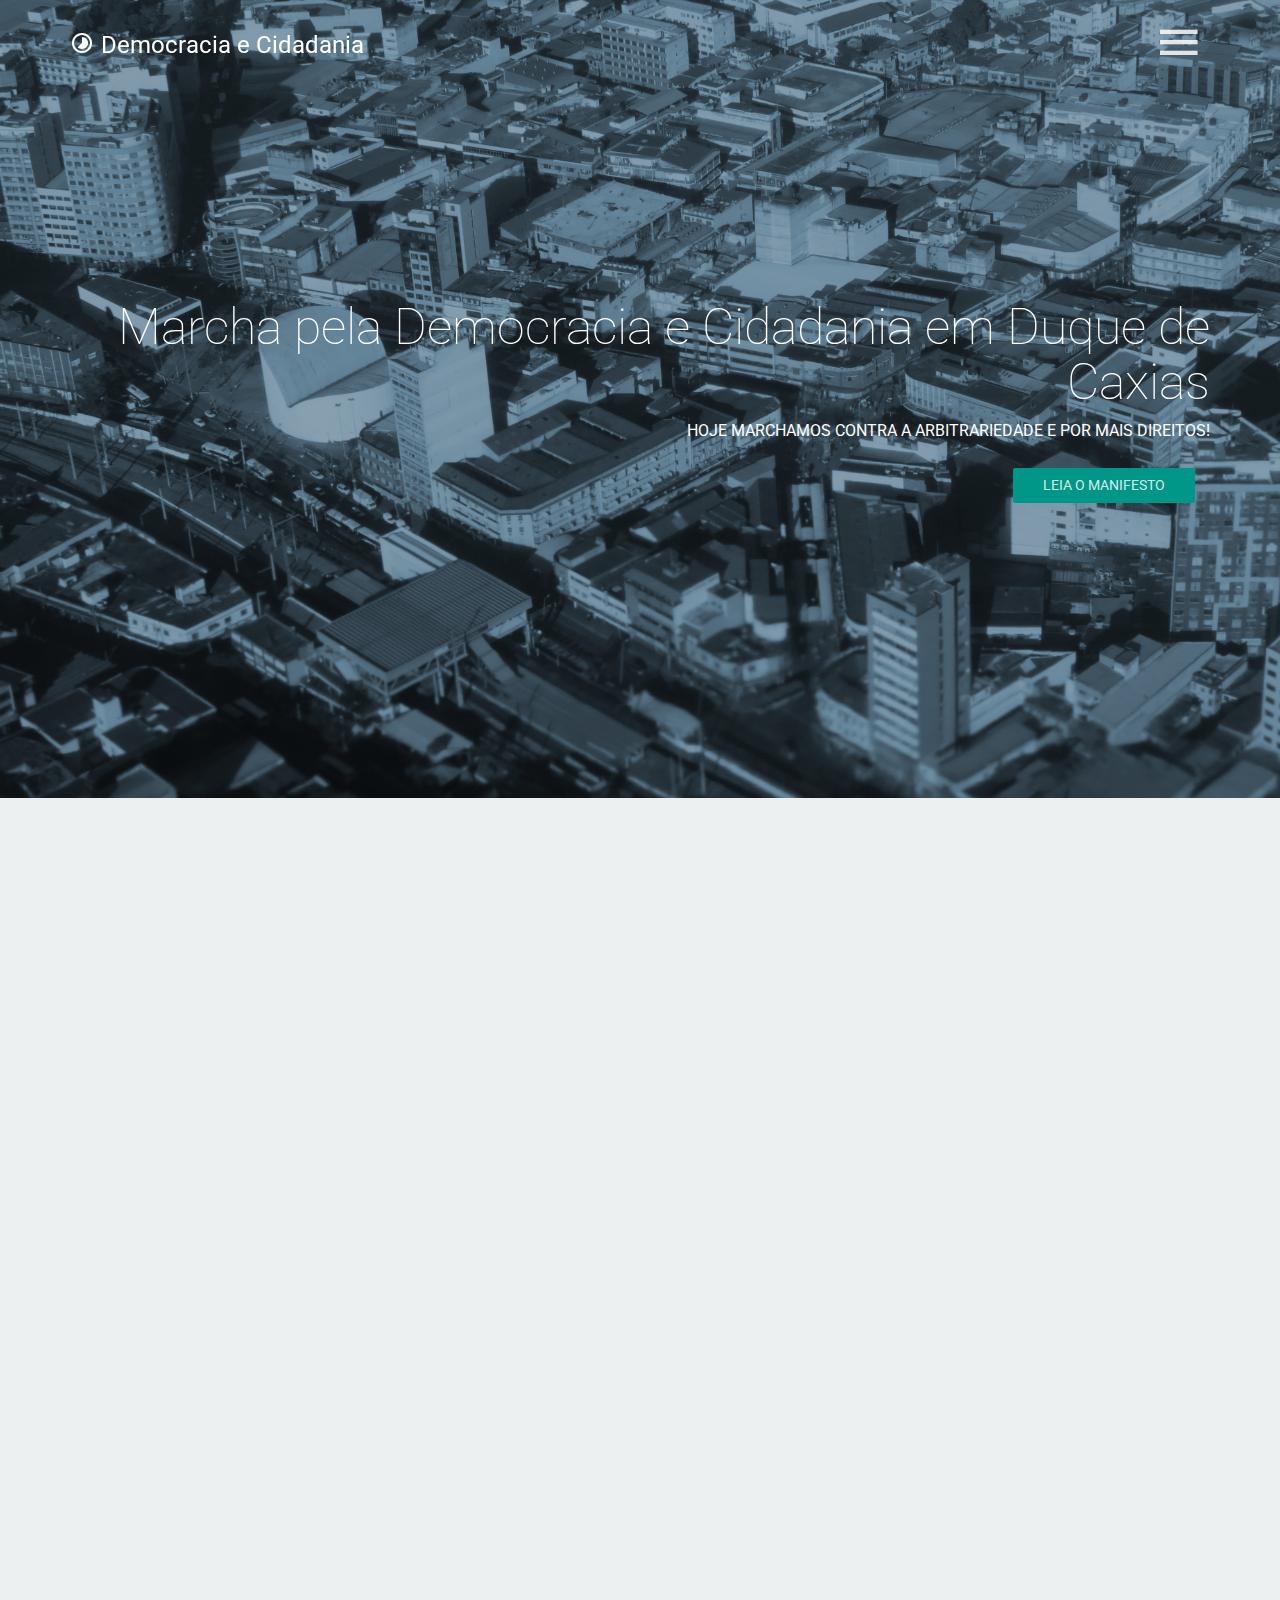
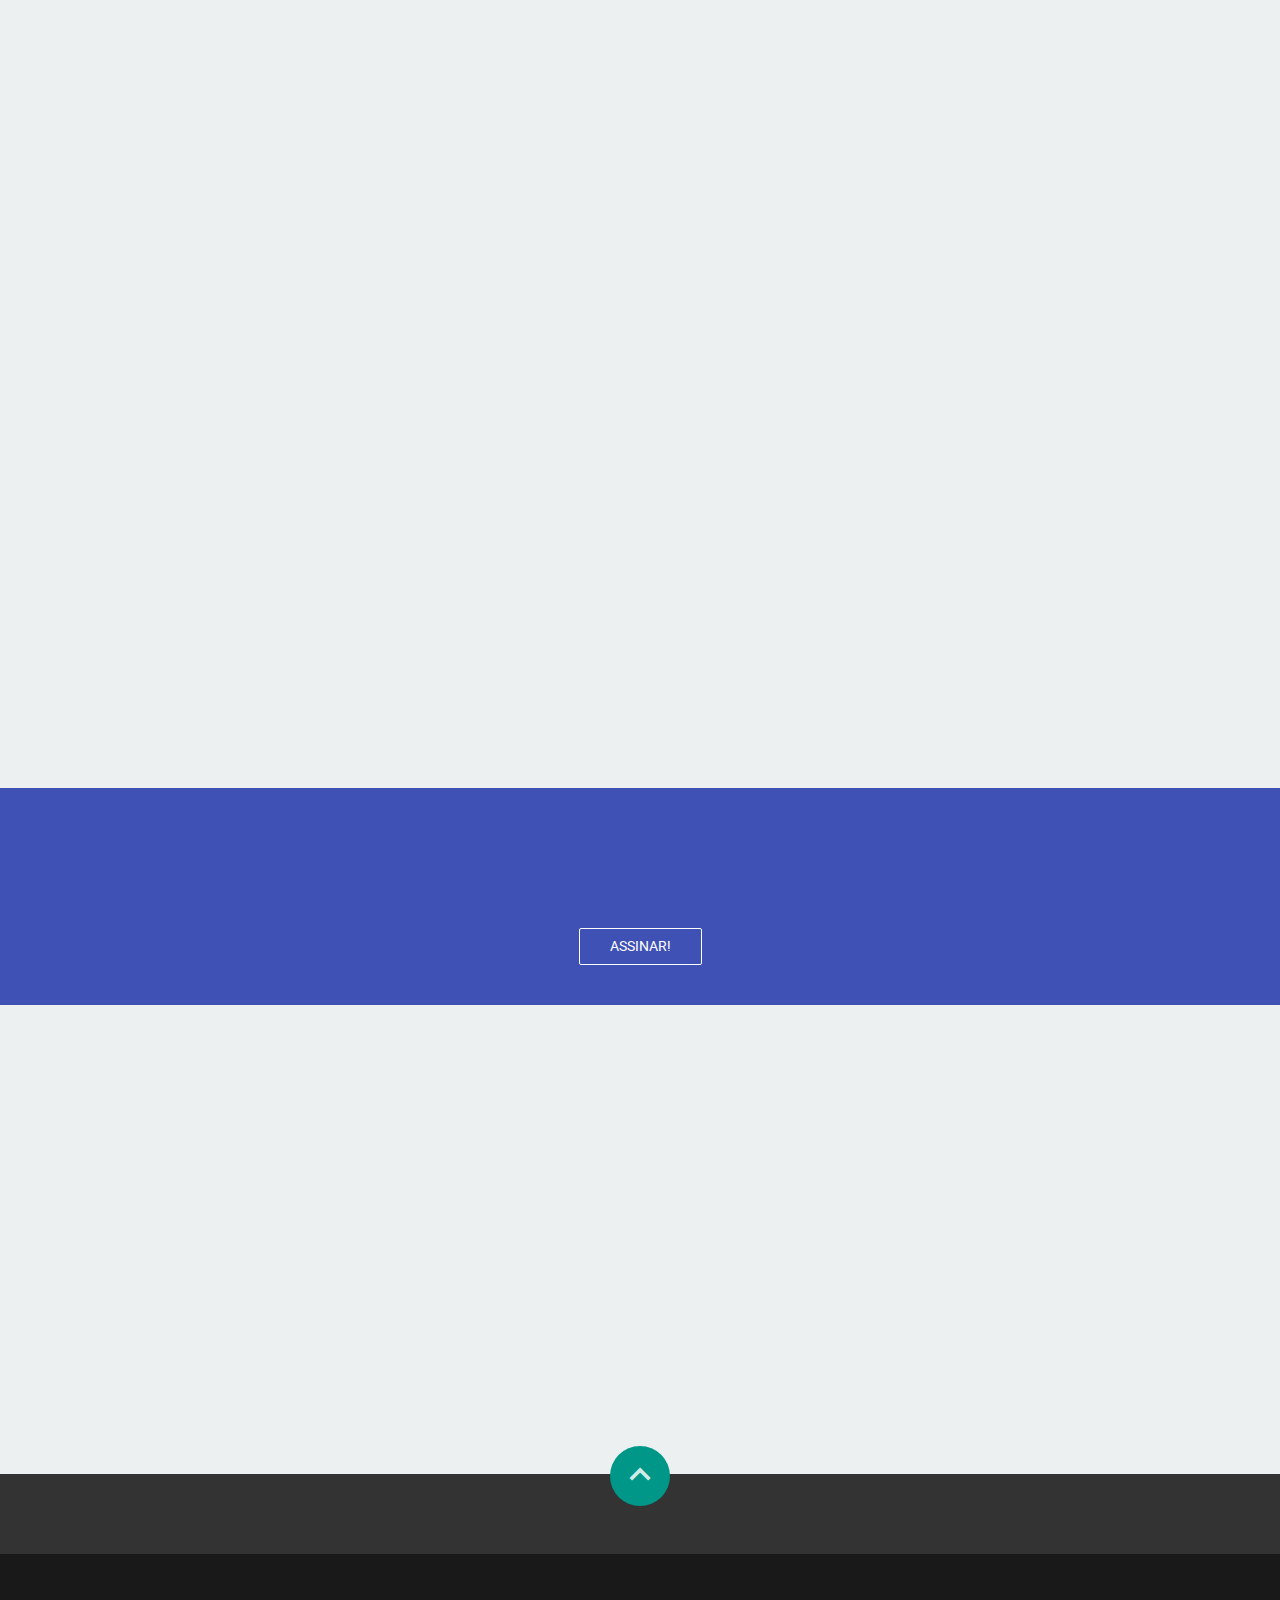
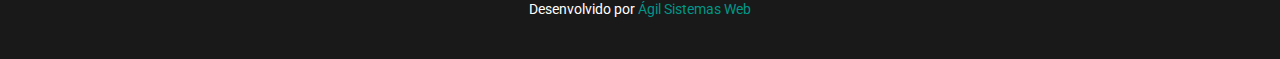
==== pluto/templates/index.html @ 715633ff "Democracia e Cidadania - coleta de assinaturas" ====
<!doctype html>
<html lang="pt-BR">

  <head>  	
  	<meta charset="utf-8">
    <meta name="description" content="Responsive Bootstrap Landing Page Template">
    <meta name="keywords" content="Bootstrap, Landing page, Template, Registration, Landing">
    <meta name="viewport" content="width=device-width, initial-scale=1, maximum-scale=1">
    <meta name="author" content="Grayrids">
		<title>Democracia e Cidadania - Duque de Caxias</title>

    <link href="/static/css/bootstrap.min.css" rel="stylesheet">
    <!-- Font Awesome CSS -->
    <link rel="stylesheet" href="/static/fonts/font-awesome.min.css" type="text/css" media="screen">
    <!-- Include roboto.css to use the Roboto web font, material.css to include the theme and ripples.css to style the ripple effect -->
    <link href="/static/css/material.min.css" rel="stylesheet">
    <link href="/static/css/ripples.min.css" rel="stylesheet">
    <link href="/static/css/main.css" rel="stylesheet">
    <link href="/static/css/responsive.css" rel="stylesheet">
    <link href="/static/css/animate.min.css" rel="stylesheet">
  </head>

  <body>

    <div class="navbar navbar-invers menu-wrap">
      <div class="navbar-header text-center">
        <a class="navbar-brand logo-right" href="javascript:void(0)"><i class="mdi-image-timelapse"></i>Democracia e Cidadania</a>
      </div>
        <ul class="nav navbar-nav main-navigation">
          <li class="active"><a href="#home">Inicio</a></li>
          <li><a href="#manifesto">Manifesto</a></li>
          <li><a href="#cta">Assine</a></li>
        </ul>
        <button class="close-button" id="close-button">Fechar menu</button>
    </div>
  	
  	<div class="content-wrap">
     <header class="hero-area" id="home">
      
      <div class="container">
          <div class="col-md-12">

            <div class="navbar navbar-inverse sticky-navigation navbar-fixed-top" role="navigation" data-spy="affix" data-offset-top="200">
              <div class="container">
                <div class="navbar-header">
                  <a class="logo-left " href="/"><i class="mdi-image-timelapse"></i>Democracia e Cidadania</a>
                </div>
                <div class="navbar-right">
                  <button class="menu-icon"  id="open-button">
                    <i class="mdi-navigation-menu"></i>
                  </button>             
                </div>
              </div>
            </div>
        </div>        
        <div class="contents text-right">
          <h1 class="wow fadeInRight" data-wow-duration="1000ms" data-wow-delay="300ms">Marcha pela Democracia e Cidadania em Duque de Caxias</h1>
          <p class="wow fadeInRight" data-wow-duration="1000ms" data-wow-delay="400ms">Hoje marchamos contra a arbitrariedade e por mais direitos!</p>
          <a href="#manifesto" class="btn btn-lg btn-primary wow fadeInUp" data-wow-duration="1000ms" data-wow-delay="400ms">Leia o manifesto</a>
        </div>   
    </header>

    <section id="manifesto" class="section main-feature-gray">
      <div class="container">

        <div class="row">   
          <div class="col-md-12 col-sm-12 wow fadeInLeft" data-wow-duration="1000ms" data-wow-delay="300ms">
            <div class="feature-item">
              <h3 class="title-small">
                Manifesto pela Democracia e Cidadania
              </h3>
              <p>                
                <b>J</b>á faz um ano que a cidade de Duque de Caxias está mergulhada em um cenário de calamidades.
                Desde o início da gestão do atual governo, os problemas se multiplicam e têm afetado, cada dia mais, a vida dos cidadãos de nosso município. Em meio ao desgoverno, os gestores têm adotado posturas conflituosas, antidemocráticas e ameaçadoras em relação aos servidores e lideranças sociais que ocupam lugar nos conselhos e nas entidades de representação popular no município.

              </p>
              <p>
                <b>E</b>scolhas desastrosas e de grande impacto ambiental, como a construção do Cemitério, a beira da Rodovia Washington Luís, o falso galpão do CEASA, o lixão de Xerém, estão evidenciando o despreparo e falta de planejamento da gestão municipal em meio ao cenário de crise, para aprovar esses desmandos fecha o conselho das APA's. A Mesma coisa foi feita ao Conselho Municipal dos Direitos das Mulheres. 
              </p>
              <p>
                <b>N</b>o entanto, é com o servidor público que o atual prefeito tem adotado as piores medidas, tais como os crescentes atrasos nos salários, corte de benefícios e uma política de perseguição e humilhação aos funcionários da administração com objetivo de preencher a máquina com seus cabos eleitorais contratados por empresas terceirizadas.
              </p>
              <p>
                <b>O</b> prefeito CONDENADO e ficha suja e reponde por uma série de processos na justiça e é um dos alvos das investigações da cúpula do PMDB em função de ter ocupado cargo de confiança junto ao seu amigo e ex-governador SÉRGIO CABRAL. Em verdade, o prefeito de Caxias é um assíduo frequentador e visitante do presídio onde o Sérgio Cabral e da cúpula do PMDB fluminense se encontra. Com longa ficha corrida, o atual prefeito de Caxias tem como principais aliados: Eduardo Cunha (PMDB), Sérgio Cabral (PMDB) e Temer (PMDB). O envolvimento com os escândalos da DELTA, o superfaturamento do Mergulhão de Caxias e as ações de grilagem, superfaturamento e desvios de verbas públicas no Arco Metropolitano colocaram o governante da cidade como uma espécie de político campeão de processos criminosos entre os políticos do Rio de Janeiro.
              </p>
              <p>
                <b>A</b> marcha pela cidadania e democracia é uma demonstração de unidade, força e resistência dos movimentos sociais organizados da cidade de Duque de Caxias contra os desmandos do prefeito condenado pela justiça. Os argumentos da atual administração de crise financeira tem sido analisada pelos movimentos sociais que exigem a abertura das contas públicas da cidade e auditória imediata sobre as dívidas, pagamentos de juros, contratos e licitações como forma de estancar a sangria promovida pelo prefeito e que tem provocado o atraso de meses de salário.A marcha pela cidadania e democracia é uma demonstração de unidade, força e resistência dos movimentos sociais organizados da cidade de Duque de Caxias contra os desmandos do prefeito condenado pela justiça. Os argumentos da atual administração de crise financeira tem sido analisada pelos movimentos sociais que exigem a abertura das contas públicas da cidade e auditória imediata sobre as dívidas, pagamentos de juros, contratos e licitações como forma de estancar a sangria promovida pelo prefeito e que tem provocado o atraso de meses de salário.
              </p>
              <p>
                <b>A</b>s entidades convocam, também, o MPF, MPE, a OAB Nacional e entidades de direitos humanos para acompanharem o cenário de desmonte das entidades de representação popular e controle social através de manipulação de reuniões, ameaças as lideranças locais e grande constrangimento às ações que promovam a transparência e a informação em relação ao desgoverno da cidade.
              </p>
              <p><b>A</b> MARCHA pela CIDADANIA E DEMOCRACIA é fundamentada em uma grande frente suprapartidária e com a participação de entidades sociais de representação popular, sindicatos, estudantes, professores, profissionais liberais, trabalhadores do setor petroquímico, mulheres e dos os cidadãos que não admitem as ameaças e violência que inibem a manifestação de nossa cidadania.</p>
            </div>
          </div>

        </div>

      </div>
    </section>

   

    <section id="cta">
      <div class="container">
        <div class="row text-center">         
            <h3 class="title-small wow bounce" data-wow-duration="1000ms" data-wow-delay="300ms">Faça parte desta marcha e assine o manifesto</h3>
             <a href="/assine/" class="btn btn-lg btn-border">Assinar!</a>
          </div>
      </div>
    </section>





    <section id="counter" class="section">
      <div class="container">
        <div class="row">
          
          <div class="col-md-12 col-sm-12 col-xs-12 wow fadeInLeft" data-wow-duration="1000ms" data-wow-delay="500ms">
            <div class="counter-item">
              <div class="icon">
                <i class="mdi-action-face-unlock"></i>
              </div>
              <h3 class="timer">1046</h3>
              <hr>
              <h5>
                Pessoas já assinaram
              </h5>          
            </div>
          </div>
          
          
        </div>
      </div>
    </section>

    <section id="footer">
      <div class="container">
        <div class="container">
          <div class="row">
            <div class="col-md-3 col-sm-6 col-xs-12">
              <h3></h3>
              <ul>
                         
              </ul>
            </div>
            <div class="col-md-3 col-sm-6 col-xs-12">
              <h3></h3>
              <ul>
                
              </ul>
            </div>
            <div class="col-md-3 col-sm-6 col-xs-12">
              <h3></h3>
              <ul>
                
              </ul>
            </div>
            <div class="col-md-3 col-sm-6 col-xs-12">
              <h3></h3>
            </div>
          </div>
        </div>  
      </div>      
      <!-- Go to Top Link -->
      <a href="#home" class="btn btn-primary back-to-top">
      <i class=" mdi-hardware-keyboard-arrow-up"></i>
      </a>
    </section> 

    <section id="copyright">
      <div class="container">
        <div class="row">
          <div class="col-md-12">
            <p class="copyright-text">
             Desenvolvido por  
              <a rel="nofollow" href="http://agilsistemasweb.com/">
                Ágil Sistemas Web
              </a>
            </p>
          </div>
        </div>
      </div>
    </section>     
    </div>  
		

    <script src="/static/js/jquery-2.1.4.min.js"></script>
    <script src="/static/js/bootstrap.min.js"></script>
    <script src="/static/js/ripples.min.js"></script>
    <script src="/static/js/material.min.js"></script>
    <script src="/static/js/wow.js"></script>
    <script src="/static/js/jquery.mmenu.min.all.js"></script> 
    <script src="/static/js/count-to.js"></script>   
    <script src="/static/js/jquery.inview.min.js"></script>     
    <script src="/static/js/classie.js"></script>
    <script src="/static/js/jquery.nav.js"></script>      
    <script src="/static/js/smooth-on-scroll.js"></script>
    <script src="/static/js/smooth-scroll.js"></script>
    <script src="/static/js/main.js"></script>

    

    <script>
        $(document).ready(function() {
            // This command is used to initialize some elements and make them work properly
            $.material.init();
        });
    </script>

  </body>

</html>
---- static/css/material.min.css ----
@font-face{font-family:Material-Design-Icons;src:url(../fonts/Material-Design-Icons.eot?3ocs8m);src:url(../fonts/Material-Design-Icons.eot?#iefix3ocs8m) format('embedded-opentype'),url(../fonts/Material-Design-Icons.woff?3ocs8m) format('woff'),url(../fonts/Material-Design-Icons.ttf?3ocs8m) format('truetype'),url(../fonts/Material-Design-Icons.svg?3ocs8m#Material-Design-Icons) format('svg')}[class^=mdi-],[class*=mdi-]{speak:none;display:inline-block;font:normal normal normal 24px/1 'Material-Design-Icons';text-rendering:auto;-webkit-font-smoothing:antialiased;-moz-osx-font-smoothing:grayscale;-webkit-transform:translate(0,0);-ms-transform:translate(0,0);transform:translate(0,0)}[class^=mdi-]:before,[class*=mdi-]:before{display:inline-block;speak:none;text-decoration:inherit}[class^=mdi-].pull-left,[class*=mdi-].pull-left{margin-right:.3em}[class^=mdi-].pull-right,[class*=mdi-].pull-right{margin-left:.3em}[class^=mdi-].mdi-lg:before,[class*=mdi-].mdi-lg:before,[class^=mdi-].mdi-lg:after,[class*=mdi-].mdi-lg:after{font-size:1.33333333em;line-height:.75em;vertical-align:-15%}[class^=mdi-].mdi-2x:before,[class*=mdi-].mdi-2x:before,[class^=mdi-].mdi-2x:after,[class*=mdi-].mdi-2x:after{font-size:2em}[class^=mdi-].mdi-3x:before,[class*=mdi-].mdi-3x:before,[class^=mdi-].mdi-3x:after,[class*=mdi-].mdi-3x:after{font-size:3em}[class^=mdi-].mdi-4x:before,[class*=mdi-].mdi-4x:before,[class^=mdi-].mdi-4x:after,[class*=mdi-].mdi-4x:after{font-size:4em}[class^=mdi-].mdi-5x:before,[class*=mdi-].mdi-5x:before,[class^=mdi-].mdi-5x:after,[class*=mdi-].mdi-5x:after{font-size:5em}[class^=mdi-device-signal-cellular-]:after,[class^=mdi-device-battery-]:after,[class^=mdi-device-battery-charging-]:after,[class^=mdi-device-signal-cellular-connected-no-internet-]:after,[class^=mdi-device-signal-wifi-]:after,[class^=mdi-device-signal-wifi-statusbar-not-connected]:after,.mdi-device-network-wifi:after{opacity:.3;position:absolute;left:0;top:0;z-index:1;display:inline-block;speak:none;text-decoration:inherit}[class^=mdi-device-signal-cellular-]:after{content:"\e758"}[class^=mdi-device-battery-]:after{content:"\e735"}[class^=mdi-device-battery-charging-]:after{content:"\e733"}[class^=mdi-device-signal-cellular-connected-no-internet-]:after{content:"\e75d"}[class^=mdi-device-signal-wifi-]:after,.mdi-device-network-wifi:after{content:"\e765"}[class^=mdi-device-signal-wifi-statusbasr-not-connected]:after{content:"\e8f7"}.mdi-device-signal-cellular-off:after,.mdi-device-signal-cellular-null:after,.mdi-device-signal-cellular-no-sim:after,.mdi-device-signal-wifi-off:after,.mdi-device-signal-wifi-4-bar:after,.mdi-device-signal-cellular-4-bar:after,.mdi-device-battery-alert:after,.mdi-device-signal-cellular-connected-no-internet-4-bar:after,.mdi-device-battery-std:after,.mdi-device-battery-full .mdi-device-battery-unknown:after{content:""}.mdi-fw{width:1.28571429em;text-align:center}.mdi-ul{padding-left:0;margin-left:2.14285714em;list-style-type:none}.mdi-ul>li{position:relative}.mdi-li{position:absolute;left:-2.14285714em;width:2.14285714em;top:.14285714em;text-align:center}.mdi-li.mdi-lg{left:-1.85714286em}.mdi-border{padding:.2em .25em .15em;border:solid .08em #eee;border-radius:.1em}.mdi-spin{-webkit-animation:mdi-spin 2s infinite linear;animation:mdi-spin 2s infinite linear;-webkit-transform-origin:50% 50%;-ms-transform-origin:50% 50%;transform-origin:50% 50%}.mdi-pulse{-webkit-animation:mdi-spin 1s steps(8) infinite;animation:mdi-spin 1s steps(8) infinite;-webkit-transform-origin:50% 50%;-ms-transform-origin:50% 50%;transform-origin:50% 50%}@-webkit-keyframes mdi-spin{0%{-webkit-transform:rotate(0deg);transform:rotate(0deg)}100%{-webkit-transform:rotate(359deg);transform:rotate(359deg)}}@keyframes mdi-spin{0%{-webkit-transform:rotate(0deg);transform:rotate(0deg)}100%{-webkit-transform:rotate(359deg);transform:rotate(359deg)}}.mdi-rotate-90{filter:progid:DXImageTransform.Microsoft.BasicImage(rotation=1);-webkit-transform:rotate(90deg);-ms-transform:rotate(90deg);transform:rotate(90deg)}.mdi-rotate-180{filter:progid:DXImageTransform.Microsoft.BasicImage(rotation=2);-webkit-transform:rotate(180deg);-ms-transform:rotate(180deg);transform:rotate(180deg)}.mdi-rotate-270{filter:progid:DXImageTransform.Microsoft.BasicImage(rotation=3);-webkit-transform:rotate(270deg);-ms-transform:rotate(270deg);transform:rotate(270deg)}.mdi-flip-horizontal{filter:progid:DXImageTransform.Microsoft.BasicImage(rotation=0,mirror=1);-webkit-transform:scale(-1,1);-ms-transform:scale(-1,1);transform:scale(-1,1)}.mdi-flip-vertical{filter:progid:DXImageTransform.Microsoft.BasicImage(rotation=2,mirror=1);-webkit-transform:scale(1,-1);-ms-transform:scale(1,-1);transform:scale(1,-1)}:root .mdi-rotate-90,:root .mdi-rotate-180,:root .mdi-rotate-270,:root .mdi-flip-horizontal,:root .mdi-flip-vertical{-webkit-filter:none;filter:none}.mdi-stack{position:relative;display:inline-block;width:2em;height:2em;line-height:2em;vertical-align:middle}.mdi-stack-1x,.mdi-stack-2x{position:absolute;left:0;width:100%;text-align:center}.mdi-stack-1x{line-height:inherit}.mdi-stack-2x{font-size:2em}.mdi-inverse{color:#fff}.mdi-action-3d-rotation:before{content:"\e600"}.mdi-action-accessibility:before{content:"\e601"}.mdi-action-account-balance-wallet:before{content:"\e602"}.mdi-action-account-balance:before{content:"\e603"}.mdi-action-account-box:before{content:"\e604"}.mdi-action-account-child:before{content:"\e605"}.mdi-action-account-circle:before{content:"\e606"}.mdi-action-add-shopping-cart:before{content:"\e607"}.mdi-action-alarm-add:before{content:"\e608"}.mdi-action-alarm-off:before{content:"\e609"}.mdi-action-alarm-on:before{content:"\e60a"}.mdi-action-alarm:before{content:"\e60b"}.mdi-action-android:before{content:"\e60c"}.mdi-action-announcement:before{content:"\e60d"}.mdi-action-aspect-ratio:before{content:"\e60e"}.mdi-action-assessment:before{content:"\e60f"}.mdi-action-assignment-ind:before{content:"\e610"}.mdi-action-assignment-late:before{content:"\e611"}.mdi-action-assignment-return:before{content:"\e612"}.mdi-action-assignment-returned:before{content:"\e613"}.mdi-action-assignment-turned-in:before{content:"\e614"}.mdi-action-assignment:before{content:"\e615"}.mdi-action-autorenew:before{content:"\e616"}.mdi-action-backup:before{content:"\e617"}.mdi-action-book:before{content:"\e618"}.mdi-action-bookmark-outline:before{content:"\e619"}.mdi-action-bookmark:before{content:"\e61a"}.mdi-action-bug-report:before{content:"\e61b"}.mdi-action-cached:before{content:"\e61c"}.mdi-action-check-circle:before{content:"\e61d"}.mdi-action-class:before{content:"\e61e"}.mdi-action-credit-card:before{content:"\e61f"}.mdi-action-dashboard:before{content:"\e620"}.mdi-action-delete:before{content:"\e621"}.mdi-action-description:before{content:"\e622"}.mdi-action-dns:before{content:"\e623"}.mdi-action-done-all:before{content:"\e624"}.mdi-action-done:before{content:"\e625"}.mdi-action-event:before{content:"\e626"}.mdi-action-exit-to-app:before{content:"\e627"}.mdi-action-explore:before{content:"\e628"}.mdi-action-extension:before{content:"\e629"}.mdi-action-face-unlock:before{content:"\e62a"}.mdi-action-favorite-outline:before{content:"\e62b"}.mdi-action-favorite:before{content:"\e62c"}.mdi-action-find-in-page:before{content:"\e62d"}.mdi-action-find-replace:before{content:"\e62e"}.mdi-action-flip-to-back:before{content:"\e62f"}.mdi-action-flip-to-front:before{content:"\e630"}.mdi-action-get-app:before{content:"\e631"}.mdi-action-grade:before{content:"\e632"}.mdi-action-group-work:before{content:"\e633"}.mdi-action-help:before{content:"\e634"}.mdi-action-highlight-remove:before{content:"\e635"}.mdi-action-history:before{content:"\e636"}.mdi-action-home:before{content:"\e637"}.mdi-action-https:before{content:"\e638"}.mdi-action-info-outline:before{content:"\e639"}.mdi-action-info:before{content:"\e63a"}.mdi-action-input:before{content:"\e63b"}.mdi-action-invert-colors:before{content:"\e63c"}.mdi-action-label-outline:before{content:"\e63d"}.mdi-action-label:before{content:"\e63e"}.mdi-action-language:before{content:"\e63f"}.mdi-action-launch:before{content:"\e640"}.mdi-action-list:before{content:"\e641"}.mdi-action-lock-open:before{content:"\e642"}.mdi-action-lock-outline:before{content:"\e643"}.mdi-action-lock:before{content:"\e644"}.mdi-action-loyalty:before{content:"\e645"}.mdi-action-markunread-mailbox:before{content:"\e646"}.mdi-action-note-add:before{content:"\e647"}.mdi-action-open-in-browser:before{content:"\e648"}.mdi-action-open-in-new:before{content:"\e649"}.mdi-action-open-with:before{content:"\e64a"}.mdi-action-pageview:before{content:"\e64b"}.mdi-action-payment:before{content:"\e64c"}.mdi-action-perm-camera-mic:before{content:"\e64d"}.mdi-action-perm-contact-cal:before{content:"\e64e"}.mdi-action-perm-data-setting:before{content:"\e64f"}.mdi-action-perm-device-info:before{content:"\e650"}.mdi-action-perm-identity:before{content:"\e651"}.mdi-action-perm-media:before{content:"\e652"}.mdi-action-perm-phone-msg:before{content:"\e653"}.mdi-action-perm-scan-wifi:before{content:"\e654"}.mdi-action-picture-in-picture:before{content:"\e655"}.mdi-action-polymer:before{content:"\e656"}.mdi-action-print:before{content:"\e657"}.mdi-action-query-builder:before{content:"\e658"}.mdi-action-question-answer:before{content:"\e659"}.mdi-action-receipt:before{content:"\e65a"}.mdi-action-redeem:before{content:"\e65b"}.mdi-action-reorder:before{content:"\e65c"}.mdi-action-report-problem:before{content:"\e65d"}.mdi-action-restore:before{content:"\e65e"}.mdi-action-room:before{content:"\e65f"}.mdi-action-schedule:before{content:"\e660"}.mdi-action-search:before{content:"\e661"}.mdi-action-settings-applications:before{content:"\e662"}.mdi-action-settings-backup-restore:before{content:"\e663"}.mdi-action-settings-bluetooth:before{content:"\e664"}.mdi-action-settings-cell:before{content:"\e665"}.mdi-action-settings-display:before{content:"\e666"}.mdi-action-settings-ethernet:before{content:"\e667"}.mdi-action-settings-input-antenna:before{content:"\e668"}.mdi-action-settings-input-component:before{content:"\e669"}.mdi-action-settings-input-composite:before{content:"\e66a"}.mdi-action-settings-input-hdmi:before{content:"\e66b"}.mdi-action-settings-input-svideo:before{content:"\e66c"}.mdi-action-settings-overscan:before{content:"\e66d"}.mdi-action-settings-phone:before{content:"\e66e"}.mdi-action-settings-power:before{content:"\e66f"}.mdi-action-settings-remote:before{content:"\e670"}.mdi-action-settings-voice:before{content:"\e671"}.mdi-action-settings:before{content:"\e672"}.mdi-action-shop-two:before{content:"\e673"}.mdi-action-shop:before{content:"\e674"}.mdi-action-shopping-basket:before{content:"\e675"}.mdi-action-shopping-cart:before{content:"\e676"}.mdi-action-speaker-notes:before{content:"\e677"}.mdi-action-spellcheck:before{content:"\e678"}.mdi-action-star-rate:before{content:"\e679"}.mdi-action-stars:before{content:"\e67a"}.mdi-action-store:before{content:"\e67b"}.mdi-action-subject:before{content:"\e67c"}.mdi-action-supervisor-account:before{content:"\e67d"}.mdi-action-swap-horiz:before{content:"\e67e"}.mdi-action-swap-vert-circle:before{content:"\e67f"}.mdi-action-swap-vert:before{content:"\e680"}.mdi-action-system-update-tv:before{content:"\e681"}.mdi-action-tab-unselected:before{content:"\e682"}.mdi-action-tab:before{content:"\e683"}.mdi-action-theaters:before{content:"\e684"}.mdi-action-thumb-down:before{content:"\e685"}.mdi-action-thumb-up:before{content:"\e686"}.mdi-action-thumbs-up-down:before{content:"\e687"}.mdi-action-toc:before{content:"\e688"}.mdi-action-today:before{content:"\e689"}.mdi-action-track-changes:before{content:"\e68a"}.mdi-action-translate:before{content:"\e68b"}.mdi-action-trending-down:before{content:"\e68c"}.mdi-action-trending-neutral:before{content:"\e68d"}.mdi-action-trending-up:before{content:"\e68e"}.mdi-action-turned-in-not:before{content:"\e68f"}.mdi-action-turned-in:before{content:"\e690"}.mdi-action-verified-user:before{content:"\e691"}.mdi-action-view-agenda:before{content:"\e692"}.mdi-action-view-array:before{content:"\e693"}.mdi-action-view-carousel:before{content:"\e694"}.mdi-action-view-column:before{content:"\e695"}.mdi-action-view-day:before{content:"\e696"}.mdi-action-view-headline:before{content:"\e697"}.mdi-action-view-list:before{content:"\e698"}.mdi-action-view-module:before{content:"\e699"}.mdi-action-view-quilt:before{content:"\e69a"}.mdi-action-view-stream:before{content:"\e69b"}.mdi-action-view-week:before{content:"\e69c"}.mdi-action-visibility-off:before{content:"\e69d"}.mdi-action-visibility:before{content:"\e69e"}.mdi-action-wallet-giftcard:before{content:"\e69f"}.mdi-action-wallet-membership:before{content:"\e6a0"}.mdi-action-wallet-travel:before{content:"\e6a1"}.mdi-action-work:before{content:"\e6a2"}.mdi-alert-error:before{content:"\e6a3"}.mdi-alert-warning:before{content:"\e6a4"}.mdi-av-album:before{content:"\e6a5"}.mdi-av-closed-caption:before{content:"\e6a6"}.mdi-av-equalizer:before{content:"\e6a7"}.mdi-av-explicit:before{content:"\e6a8"}.mdi-av-fast-forward:before{content:"\e6a9"}.mdi-av-fast-rewind:before{content:"\e6aa"}.mdi-av-games:before{content:"\e6ab"}.mdi-av-hearing:before{content:"\e6ac"}.mdi-av-high-quality:before{content:"\e6ad"}.mdi-av-loop:before{content:"\e6ae"}.mdi-av-mic-none:before{content:"\e6af"}.mdi-av-mic-off:before{content:"\e6b0"}.mdi-av-mic:before{content:"\e6b1"}.mdi-av-movie:before{content:"\e6b2"}.mdi-av-my-library-add:before{content:"\e6b3"}.mdi-av-my-library-books:before{content:"\e6b4"}.mdi-av-my-library-music:before{content:"\e6b5"}.mdi-av-new-releases:before{content:"\e6b6"}.mdi-av-not-interested:before{content:"\e6b7"}.mdi-av-pause-circle-fill:before{content:"\e6b8"}.mdi-av-pause-circle-outline:before{content:"\e6b9"}.mdi-av-pause:before{content:"\e6ba"}.mdi-av-play-arrow:before{content:"\e6bb"}.mdi-av-play-circle-fill:before{content:"\e6bc"}.mdi-av-play-circle-outline:before{content:"\e6bd"}.mdi-av-play-shopping-bag:before{content:"\e6be"}.mdi-av-playlist-add:before{content:"\e6bf"}.mdi-av-queue-music:before{content:"\e6c0"}.mdi-av-queue:before{content:"\e6c1"}.mdi-av-radio:before{content:"\e6c2"}.mdi-av-recent-actors:before{content:"\e6c3"}.mdi-av-repeat-one:before{content:"\e6c4"}.mdi-av-repeat:before{content:"\e6c5"}.mdi-av-replay:before{content:"\e6c6"}.mdi-av-shuffle:before{content:"\e6c7"}.mdi-av-skip-next:before{content:"\e6c8"}.mdi-av-skip-previous:before{content:"\e6c9"}.mdi-av-snooze:before{content:"\e6ca"}.mdi-av-stop:before{content:"\e6cb"}.mdi-av-subtitles:before{content:"\e6cc"}.mdi-av-surround-sound:before{content:"\e6cd"}.mdi-av-timer:before{content:"\e6ce"}.mdi-av-video-collection:before{content:"\e6cf"}.mdi-av-videocam-off:before{content:"\e6d0"}.mdi-av-videocam:before{content:"\e6d1"}.mdi-av-volume-down:before{content:"\e6d2"}.mdi-av-volume-mute:before{content:"\e6d3"}.mdi-av-volume-off:before{content:"\e6d4"}.mdi-av-volume-up:before{content:"\e6d5"}.mdi-av-web:before{content:"\e6d6"}.mdi-communication-business:before{content:"\e6d7"}.mdi-communication-call-end:before{content:"\e6d8"}.mdi-communication-call-made:before{content:"\e6d9"}.mdi-communication-call-merge:before{content:"\e6da"}.mdi-communication-call-missed:before{content:"\e6db"}.mdi-communication-call-received:before{content:"\e6dc"}.mdi-communication-call-split:before{content:"\e6dd"}.mdi-communication-call:before{content:"\e6de"}.mdi-communication-chat:before{content:"\e6df"}.mdi-communication-clear-all:before{content:"\e6e0"}.mdi-communication-comment:before{content:"\e6e1"}.mdi-communication-contacts:before{content:"\e6e2"}.mdi-communication-dialer-sip:before{content:"\e6e3"}.mdi-communication-dialpad:before{content:"\e6e4"}.mdi-communication-dnd-on:before{content:"\e6e5"}.mdi-communication-email:before{content:"\e6e6"}.mdi-communication-forum:before{content:"\e6e7"}.mdi-communication-import-export:before{content:"\e6e8"}.mdi-communication-invert-colors-off:before{content:"\e6e9"}.mdi-communication-invert-colors-on:before{content:"\e6ea"}.mdi-communication-live-help:before{content:"\e6eb"}.mdi-communication-location-off:before{content:"\e6ec"}.mdi-communication-location-on:before{content:"\e6ed"}.mdi-communication-message:before{content:"\e6ee"}.mdi-communication-messenger:before{content:"\e6ef"}.mdi-communication-no-sim:before{content:"\e6f0"}.mdi-communication-phone:before{content:"\e6f1"}.mdi-communication-portable-wifi-off:before{content:"\e6f2"}.mdi-communication-quick-contacts-dialer:before{content:"\e6f3"}.mdi-communication-quick-contacts-mail:before{content:"\e6f4"}.mdi-communication-ring-volume:before{content:"\e6f5"}.mdi-communication-stay-current-landscape:before{content:"\e6f6"}.mdi-communication-stay-current-portrait:before{content:"\e6f7"}.mdi-communication-stay-primary-landscape:before{content:"\e6f8"}.mdi-communication-stay-primary-portrait:before{content:"\e6f9"}.mdi-communication-swap-calls:before{content:"\e6fa"}.mdi-communication-textsms:before{content:"\e6fb"}.mdi-communication-voicemail:before{content:"\e6fc"}.mdi-communication-vpn-key:before{content:"\e6fd"}.mdi-content-add-box:before{content:"\e6fe"}.mdi-content-add-circle-outline:before{content:"\e6ff"}.mdi-content-add-circle:before{content:"\e700"}.mdi-content-add:before{content:"\e701"}.mdi-content-archive:before{content:"\e702"}.mdi-content-backspace:before{content:"\e703"}.mdi-content-block:before{content:"\e704"}.mdi-content-clear:before{content:"\e705"}.mdi-content-content-copy:before{content:"\e706"}.mdi-content-content-cut:before{content:"\e707"}.mdi-content-content-paste:before{content:"\e708"}.mdi-content-create:before{content:"\e709"}.mdi-content-drafts:before{content:"\e70a"}.mdi-content-filter-list:before{content:"\e70b"}.mdi-content-flag:before{content:"\e70c"}.mdi-content-forward:before{content:"\e70d"}.mdi-content-gesture:before{content:"\e70e"}.mdi-content-inbox:before{content:"\e70f"}.mdi-content-link:before{content:"\e710"}.mdi-content-mail:before{content:"\e711"}.mdi-content-markunread:before{content:"\e712"}.mdi-content-redo:before{content:"\e713"}.mdi-content-remove-circle-outline:before{content:"\e714"}.mdi-content-remove-circle:before{content:"\e715"}.mdi-content-remove:before{content:"\e716"}.mdi-content-reply-all:before{content:"\e717"}.mdi-content-reply:before{content:"\e718"}.mdi-content-report:before{content:"\e719"}.mdi-content-save:before{content:"\e71a"}.mdi-content-select-all:before{content:"\e71b"}.mdi-content-send:before{content:"\e71c"}.mdi-content-sort:before{content:"\e71d"}.mdi-content-text-format:before{content:"\e71e"}.mdi-content-undo:before{content:"\e71f"}.mdi-editor-attach-file:before{content:"\e776"}.mdi-editor-attach-money:before{content:"\e777"}.mdi-editor-border-all:before{content:"\e778"}.mdi-editor-border-bottom:before{content:"\e779"}.mdi-editor-border-clear:before{content:"\e77a"}.mdi-editor-border-color:before{content:"\e77b"}.mdi-editor-border-horizontal:before{content:"\e77c"}.mdi-editor-border-inner:before{content:"\e77d"}.mdi-editor-border-left:before{content:"\e77e"}.mdi-editor-border-outer:before{content:"\e77f"}.mdi-editor-border-right:before{content:"\e780"}.mdi-editor-border-style:before{content:"\e781"}.mdi-editor-border-top:before{content:"\e782"}.mdi-editor-border-vertical:before{content:"\e783"}.mdi-editor-format-align-center:before{content:"\e784"}.mdi-editor-format-align-justify:before{content:"\e785"}.mdi-editor-format-align-left:before{content:"\e786"}.mdi-editor-format-align-right:before{content:"\e787"}.mdi-editor-format-bold:before{content:"\e788"}.mdi-editor-format-clear:before{content:"\e789"}.mdi-editor-format-color-fill:before{content:"\e78a"}.mdi-editor-format-color-reset:before{content:"\e78b"}.mdi-editor-format-color-text:before{content:"\e78c"}.mdi-editor-format-indent-decrease:before{content:"\e78d"}.mdi-editor-format-indent-increase:before{content:"\e78e"}.mdi-editor-format-italic:before{content:"\e78f"}.mdi-editor-format-line-spacing:before{content:"\e790"}.mdi-editor-format-list-bulleted:before{content:"\e791"}.mdi-editor-format-list-numbered:before{content:"\e792"}.mdi-editor-format-paint:before{content:"\e793"}.mdi-editor-format-quote:before{content:"\e794"}.mdi-editor-format-size:before{content:"\e795"}.mdi-editor-format-strikethrough:before{content:"\e796"}.mdi-editor-format-textdirection-l-to-r:before{content:"\e797"}.mdi-editor-format-textdirection-r-to-l:before{content:"\e798"}.mdi-editor-format-underline:before{content:"\e799"}.mdi-editor-functions:before{content:"\e79a"}.mdi-editor-insert-chart:before{content:"\e79b"}.mdi-editor-insert-comment:before{content:"\e79c"}.mdi-editor-insert-drive-file:before{content:"\e79d"}.mdi-editor-insert-emoticon:before{content:"\e79e"}.mdi-editor-insert-invitation:before{content:"\e79f"}.mdi-editor-insert-link:before{content:"\e7a0"}.mdi-editor-insert-photo:before{content:"\e7a1"}.mdi-editor-merge-type:before{content:"\e7a2"}.mdi-editor-mode-comment:before{content:"\e7a3"}.mdi-editor-mode-edit:before{content:"\e7a4"}.mdi-editor-publish:before{content:"\e7a5"}.mdi-editor-vertical-align-bottom:before{content:"\e7a6"}.mdi-editor-vertical-align-center:before{content:"\e7a7"}.mdi-editor-vertical-align-top:before{content:"\e7a8"}.mdi-editor-wrap-text:before{content:"\e7a9"}.mdi-file-attachment:before{content:"\e7aa"}.mdi-file-cloud-circle:before{content:"\e7ab"}.mdi-file-cloud-done:before{content:"\e7ac"}.mdi-file-cloud-download:before{content:"\e7ad"}.mdi-file-cloud-off:before{content:"\e7ae"}.mdi-file-cloud-queue:before{content:"\e7af"}.mdi-file-cloud-upload:before{content:"\e7b0"}.mdi-file-cloud:before{content:"\e7b1"}.mdi-file-file-download:before{content:"\e7b2"}.mdi-file-file-upload:before{content:"\e7b3"}.mdi-file-folder-open:before{content:"\e7b4"}.mdi-file-folder-shared:before{content:"\e7b5"}.mdi-file-folder:before{content:"\e7b6"}.mdi-device-access-alarm:before{content:"\e720"}.mdi-device-access-alarms:before{content:"\e721"}.mdi-device-access-time:before{content:"\e722"}.mdi-device-add-alarm:before{content:"\e723"}.mdi-device-airplanemode-off:before{content:"\e724"}.mdi-device-airplanemode-on:before{content:"\e725"}.mdi-device-battery-20:before{content:"\e726"}.mdi-device-battery-30:before{content:"\e727"}.mdi-device-battery-50:before{content:"\e728"}.mdi-device-battery-60:before{content:"\e729"}.mdi-device-battery-80:before{content:"\e72a"}.mdi-device-battery-90:before{content:"\e72b"}.mdi-device-battery-alert:before{content:"\e72c"}.mdi-device-battery-charging-20:before{content:"\e72d"}.mdi-device-battery-charging-30:before{content:"\e72e"}.mdi-device-battery-charging-50:before{content:"\e72f"}.mdi-device-battery-charging-60:before{content:"\e730"}.mdi-device-battery-charging-80:before{content:"\e731"}.mdi-device-battery-charging-90:before{content:"\e732"}.mdi-device-battery-charging-full:before{content:"\e733"}.mdi-device-battery-full:before{content:"\e734"}.mdi-device-battery-std:before{content:"\e735"}.mdi-device-battery-unknown:before{content:"\e736"}.mdi-device-bluetooth-connected:before{content:"\e737"}.mdi-device-bluetooth-disabled:before{content:"\e738"}.mdi-device-bluetooth-searching:before{content:"\e739"}.mdi-device-bluetooth:before{content:"\e73a"}.mdi-device-brightness-auto:before{content:"\e73b"}.mdi-device-brightness-high:before{content:"\e73c"}.mdi-device-brightness-low:before{content:"\e73d"}.mdi-device-brightness-medium:before{content:"\e73e"}.mdi-device-data-usage:before{content:"\e73f"}.mdi-device-developer-mode:before{content:"\e740"}.mdi-device-devices:before{content:"\e741"}.mdi-device-dvr:before{content:"\e742"}.mdi-device-gps-fixed:before{content:"\e743"}.mdi-device-gps-not-fixed:before{content:"\e744"}.mdi-device-gps-off:before{content:"\e745"}.mdi-device-location-disabled:before{content:"\e746"}.mdi-device-location-searching:before{content:"\e747"}.mdi-device-multitrack-audio:before{content:"\e748"}.mdi-device-network-cell:before{content:"\e749"}.mdi-device-network-wifi:before{content:"\e74a"}.mdi-device-nfc:before{content:"\e74b"}.mdi-device-now-wallpaper:before{content:"\e74c"}.mdi-device-now-widgets:before{content:"\e74d"}.mdi-device-screen-lock-landscape:before{content:"\e74e"}.mdi-device-screen-lock-portrait:before{content:"\e74f"}.mdi-device-screen-lock-rotation:before{content:"\e750"}.mdi-device-screen-rotation:before{content:"\e751"}.mdi-device-sd-storage:before{content:"\e752"}.mdi-device-settings-system-daydream:before{content:"\e753"}.mdi-device-signal-cellular-0-bar:before{content:"\e754"}.mdi-device-signal-cellular-1-bar:before{content:"\e755"}.mdi-device-signal-cellular-2-bar:before{content:"\e756"}.mdi-device-signal-cellular-3-bar:before{content:"\e757"}.mdi-device-signal-cellular-4-bar:before{content:"\e758"}.mdi-signal-wifi-statusbar-connected-no-internet-after:before{content:"\e8f6"}.mdi-device-signal-cellular-connected-no-internet-0-bar:before{content:"\e759"}.mdi-device-signal-cellular-connected-no-internet-1-bar:before{content:"\e75a"}.mdi-device-signal-cellular-connected-no-internet-2-bar:before{content:"\e75b"}.mdi-device-signal-cellular-connected-no-internet-3-bar:before{content:"\e75c"}.mdi-device-signal-cellular-connected-no-internet-4-bar:before{content:"\e75d"}.mdi-device-signal-cellular-no-sim:before{content:"\e75e"}.mdi-device-signal-cellular-null:before{content:"\e75f"}.mdi-device-signal-cellular-off:before{content:"\e760"}.mdi-device-signal-wifi-0-bar:before{content:"\e761"}.mdi-device-signal-wifi-1-bar:before{content:"\e762"}.mdi-device-signal-wifi-2-bar:before{content:"\e763"}.mdi-device-signal-wifi-3-bar:before{content:"\e764"}.mdi-device-signal-wifi-4-bar:before{content:"\e765"}.mdi-device-signal-wifi-off:before{content:"\e766"}.mdi-device-signal-wifi-statusbar-1-bar:before{content:"\e767"}.mdi-device-signal-wifi-statusbar-2-bar:before{content:"\e768"}.mdi-device-signal-wifi-statusbar-3-bar:before{content:"\e769"}.mdi-device-signal-wifi-statusbar-4-bar:before{content:"\e76a"}.mdi-device-signal-wifi-statusbar-connected-no-internet-:before{content:"\e76b"}.mdi-device-signal-wifi-statusbar-connected-no-internet:before{content:"\e76f"}.mdi-device-signal-wifi-statusbar-connected-no-internet-2:before{content:"\e76c"}.mdi-device-signal-wifi-statusbar-connected-no-internet-3:before{content:"\e76d"}.mdi-device-signal-wifi-statusbar-connected-no-internet-4:before{content:"\e76e"}.mdi-signal-wifi-statusbar-not-connected-after:before{content:"\e8f7"}.mdi-device-signal-wifi-statusbar-not-connected:before{content:"\e770"}.mdi-device-signal-wifi-statusbar-null:before{content:"\e771"}.mdi-device-storage:before{content:"\e772"}.mdi-device-usb:before{content:"\e773"}.mdi-device-wifi-lock:before{content:"\e774"}.mdi-device-wifi-tethering:before{content:"\e775"}.mdi-hardware-cast-connected:before{content:"\e7b7"}.mdi-hardware-cast:before{content:"\e7b8"}.mdi-hardware-computer:before{content:"\e7b9"}.mdi-hardware-desktop-mac:before{content:"\e7ba"}.mdi-hardware-desktop-windows:before{content:"\e7bb"}.mdi-hardware-dock:before{content:"\e7bc"}.mdi-hardware-gamepad:before{content:"\e7bd"}.mdi-hardware-headset-mic:before{content:"\e7be"}.mdi-hardware-headset:before{content:"\e7bf"}.mdi-hardware-keyboard-alt:before{content:"\e7c0"}.mdi-hardware-keyboard-arrow-down:before{content:"\e7c1"}.mdi-hardware-keyboard-arrow-left:before{content:"\e7c2"}.mdi-hardware-keyboard-arrow-right:before{content:"\e7c3"}.mdi-hardware-keyboard-arrow-up:before{content:"\e7c4"}.mdi-hardware-keyboard-backspace:before{content:"\e7c5"}.mdi-hardware-keyboard-capslock:before{content:"\e7c6"}.mdi-hardware-keyboard-control:before{content:"\e7c7"}.mdi-hardware-keyboard-hide:before{content:"\e7c8"}.mdi-hardware-keyboard-return:before{content:"\e7c9"}.mdi-hardware-keyboard-tab:before{content:"\e7ca"}.mdi-hardware-keyboard-voice:before{content:"\e7cb"}.mdi-hardware-keyboard:before{content:"\e7cc"}.mdi-hardware-laptop-chromebook:before{content:"\e7cd"}.mdi-hardware-laptop-mac:before{content:"\e7ce"}.mdi-hardware-laptop-windows:before{content:"\e7cf"}.mdi-hardware-laptop:before{content:"\e7d0"}.mdi-hardware-memory:before{content:"\e7d1"}.mdi-hardware-mouse:before{content:"\e7d2"}.mdi-hardware-phone-android:before{content:"\e7d3"}.mdi-hardware-phone-iphone:before{content:"\e7d4"}.mdi-hardware-phonelink-off:before{content:"\e7d5"}.mdi-hardware-phonelink:before{content:"\e7d6"}.mdi-hardware-security:before{content:"\e7d7"}.mdi-hardware-sim-card:before{content:"\e7d8"}.mdi-hardware-smartphone:before{content:"\e7d9"}.mdi-hardware-speaker:before{content:"\e7da"}.mdi-hardware-tablet-android:before{content:"\e7db"}.mdi-hardware-tablet-mac:before{content:"\e7dc"}.mdi-hardware-tablet:before{content:"\e7dd"}.mdi-hardware-tv:before{content:"\e7de"}.mdi-hardware-watch:before{content:"\e7df"}.mdi-image-add-to-photos:before{content:"\e7e0"}.mdi-image-adjust:before{content:"\e7e1"}.mdi-image-assistant-photo:before{content:"\e7e2"}.mdi-image-audiotrack:before{content:"\e7e3"}.mdi-image-blur-circular:before{content:"\e7e4"}.mdi-image-blur-linear:before{content:"\e7e5"}.mdi-image-blur-off:before{content:"\e7e6"}.mdi-image-blur-on:before{content:"\e7e7"}.mdi-image-brightness-1:before{content:"\e7e8"}.mdi-image-brightness-2:before{content:"\e7e9"}.mdi-image-brightness-3:before{content:"\e7ea"}.mdi-image-brightness-4:before{content:"\e7eb"}.mdi-image-brightness-5:before{content:"\e7ec"}.mdi-image-brightness-6:before{content:"\e7ed"}.mdi-image-brightness-7:before{content:"\e7ee"}.mdi-image-brush:before{content:"\e7ef"}.mdi-image-camera-alt:before{content:"\e7f0"}.mdi-image-camera-front:before{content:"\e7f1"}.mdi-image-camera-rear:before{content:"\e7f2"}.mdi-image-camera-roll:before{content:"\e7f3"}.mdi-image-camera:before{content:"\e7f4"}.mdi-image-center-focus-strong:before{content:"\e7f5"}.mdi-image-center-focus-weak:before{content:"\e7f6"}.mdi-image-collections:before{content:"\e7f7"}.mdi-image-color-lens:before{content:"\e7f8"}.mdi-image-colorize:before{content:"\e7f9"}.mdi-image-compare:before{content:"\e7fa"}.mdi-image-control-point-duplicate:before{content:"\e7fb"}.mdi-image-control-point:before{content:"\e7fc"}.mdi-image-crop-3-2:before{content:"\e7fd"}.mdi-image-crop-5-4:before{content:"\e7fe"}.mdi-image-crop-7-5:before{content:"\e7ff"}.mdi-image-crop-16-9:before{content:"\e800"}.mdi-image-crop-din:before{content:"\e801"}.mdi-image-crop-free:before{content:"\e802"}.mdi-image-crop-landscape:before{content:"\e803"}.mdi-image-crop-original:before{content:"\e804"}.mdi-image-crop-portrait:before{content:"\e805"}.mdi-image-crop-square:before{content:"\e806"}.mdi-image-crop:before{content:"\e807"}.mdi-image-dehaze:before{content:"\e808"}.mdi-image-details:before{content:"\e809"}.mdi-image-edit:before{content:"\e80a"}.mdi-image-exposure-minus-1:before{content:"\e80b"}.mdi-image-exposure-minus-2:before{content:"\e80c"}.mdi-image-exposure-plus-1:before{content:"\e80d"}.mdi-image-exposure-plus-2:before{content:"\e80e"}.mdi-image-exposure-zero:before{content:"\e80f"}.mdi-image-exposure:before{content:"\e810"}.mdi-image-filter-1:before{content:"\e811"}.mdi-image-filter-2:before{content:"\e812"}.mdi-image-filter-3:before{content:"\e813"}.mdi-image-filter-4:before{content:"\e814"}.mdi-image-filter-5:before{content:"\e815"}.mdi-image-filter-6:before{content:"\e816"}.mdi-image-filter-7:before{content:"\e817"}.mdi-image-filter-8:before{content:"\e818"}.mdi-image-filter-9-plus:before{content:"\e819"}.mdi-image-filter-9:before{content:"\e81a"}.mdi-image-filter-b-and-w:before{content:"\e81b"}.mdi-image-filter-center-focus:before{content:"\e81c"}.mdi-image-filter-drama:before{content:"\e81d"}.mdi-image-filter-frames:before{content:"\e81e"}.mdi-image-filter-hdr:before{content:"\e81f"}.mdi-image-filter-none:before{content:"\e820"}.mdi-image-filter-tilt-shift:before{content:"\e821"}.mdi-image-filter-vintage:before{content:"\e822"}.mdi-image-filter:before{content:"\e823"}.mdi-image-flare:before{content:"\e824"}.mdi-image-flash-auto:before{content:"\e825"}.mdi-image-flash-off:before{content:"\e826"}.mdi-image-flash-on:before{content:"\e827"}.mdi-image-flip:before{content:"\e828"}.mdi-image-gradient:before{content:"\e829"}.mdi-image-grain:before{content:"\e82a"}.mdi-image-grid-off:before{content:"\e82b"}.mdi-image-grid-on:before{content:"\e82c"}.mdi-image-hdr-off:before{content:"\e82d"}.mdi-image-hdr-on:before{content:"\e82e"}.mdi-image-hdr-strong:before{content:"\e82f"}.mdi-image-hdr-weak:before{content:"\e830"}.mdi-image-healing:before{content:"\e831"}.mdi-image-image-aspect-ratio:before{content:"\e832"}.mdi-image-image:before{content:"\e833"}.mdi-image-iso:before{content:"\e834"}.mdi-image-landscape:before{content:"\e835"}.mdi-image-leak-add:before{content:"\e836"}.mdi-image-leak-remove:before{content:"\e837"}.mdi-image-lens:before{content:"\e838"}.mdi-image-looks-3:before{content:"\e839"}.mdi-image-looks-4:before{content:"\e83a"}.mdi-image-looks-5:before{content:"\e83b"}.mdi-image-looks-6:before{content:"\e83c"}.mdi-image-looks-one:before{content:"\e83d"}.mdi-image-looks-two:before{content:"\e83e"}.mdi-image-looks:before{content:"\e83f"}.mdi-image-loupe:before{content:"\e840"}.mdi-image-movie-creation:before{content:"\e841"}.mdi-image-nature-people:before{content:"\e842"}.mdi-image-nature:before{content:"\e843"}.mdi-image-navigate-before:before{content:"\e844"}.mdi-image-navigate-next:before{content:"\e845"}.mdi-image-palette:before{content:"\e846"}.mdi-image-panorama-fisheye:before{content:"\e847"}.mdi-image-panorama-horizontal:before{content:"\e848"}.mdi-image-panorama-vertical:before{content:"\e849"}.mdi-image-panorama-wide-angle:before{content:"\e84a"}.mdi-image-panorama:before{content:"\e84b"}.mdi-image-photo-album:before{content:"\e84c"}.mdi-image-photo-camera:before{content:"\e84d"}.mdi-image-photo-library:before{content:"\e84e"}.mdi-image-photo:before{content:"\e84f"}.mdi-image-portrait:before{content:"\e850"}.mdi-image-remove-red-eye:before{content:"\e851"}.mdi-image-rotate-left:before{content:"\e852"}.mdi-image-rotate-right:before{content:"\e853"}.mdi-image-slideshow:before{content:"\e854"}.mdi-image-straighten:before{content:"\e855"}.mdi-image-style:before{content:"\e856"}.mdi-image-switch-camera:before{content:"\e857"}.mdi-image-switch-video:before{content:"\e858"}.mdi-image-tag-faces:before{content:"\e859"}.mdi-image-texture:before{content:"\e85a"}.mdi-image-timelapse:before{content:"\e85b"}.mdi-image-timer-3:before{content:"\e85c"}.mdi-image-timer-10:before{content:"\e85d"}.mdi-image-timer-auto:before{content:"\e85e"}.mdi-image-timer-off:before{content:"\e85f"}.mdi-image-timer:before{content:"\e860"}.mdi-image-tonality:before{content:"\e861"}.mdi-image-transform:before{content:"\e862"}.mdi-image-tune:before{content:"\e863"}.mdi-image-wb-auto:before{content:"\e864"}.mdi-image-wb-cloudy:before{content:"\e865"}.mdi-image-wb-incandescent:before{content:"\e866"}.mdi-image-wb-irradescent:before{content:"\e867"}.mdi-image-wb-sunny:before{content:"\e868"}.mdi-maps-beenhere:before{content:"\e869"}.mdi-maps-directions-bike:before{content:"\e86a"}.mdi-maps-directions-bus:before{content:"\e86b"}.mdi-maps-directions-car:before{content:"\e86c"}.mdi-maps-directions-ferry:before{content:"\e86d"}.mdi-maps-directions-subway:before{content:"\e86e"}.mdi-maps-directions-train:before{content:"\e86f"}.mdi-maps-directions-transit:before{content:"\e870"}.mdi-maps-directions-walk:before{content:"\e871"}.mdi-maps-directions:before{content:"\e872"}.mdi-maps-flight:before{content:"\e873"}.mdi-maps-hotel:before{content:"\e874"}.mdi-maps-layers-clear:before{content:"\e875"}.mdi-maps-layers:before{content:"\e876"}.mdi-maps-local-airport:before{content:"\e877"}.mdi-maps-local-atm:before{content:"\e878"}.mdi-maps-local-attraction:before{content:"\e879"}.mdi-maps-local-bar:before{content:"\e87a"}.mdi-maps-local-cafe:before{content:"\e87b"}.mdi-maps-local-car-wash:before{content:"\e87c"}.mdi-maps-local-convenience-store:before{content:"\e87d"}.mdi-maps-local-drink:before{content:"\e87e"}.mdi-maps-local-florist:before{content:"\e87f"}.mdi-maps-local-gas-station:before{content:"\e880"}.mdi-maps-local-grocery-store:before{content:"\e881"}.mdi-maps-local-hospital:before{content:"\e882"}.mdi-maps-local-hotel:before{content:"\e883"}.mdi-maps-local-laundry-service:before{content:"\e884"}.mdi-maps-local-library:before{content:"\e885"}.mdi-maps-local-mall:before{content:"\e886"}.mdi-maps-local-movies:before{content:"\e887"}.mdi-maps-local-offer:before{content:"\e888"}.mdi-maps-local-parking:before{content:"\e889"}.mdi-maps-local-pharmacy:before{content:"\e88a"}.mdi-maps-local-phone:before{content:"\e88b"}.mdi-maps-local-pizza:before{content:"\e88c"}.mdi-maps-local-play:before{content:"\e88d"}.mdi-maps-local-post-office:before{content:"\e88e"}.mdi-maps-local-print-shop:before{content:"\e88f"}.mdi-maps-local-restaurant:before{content:"\e890"}.mdi-maps-local-see:before{content:"\e891"}.mdi-maps-local-shipping:before{content:"\e892"}.mdi-maps-local-taxi:before{content:"\e893"}.mdi-maps-location-history:before{content:"\e894"}.mdi-maps-map:before{content:"\e895"}.mdi-maps-my-location:before{content:"\e896"}.mdi-maps-navigation:before{content:"\e897"}.mdi-maps-pin-drop:before{content:"\e898"}.mdi-maps-place:before{content:"\e899"}.mdi-maps-rate-review:before{content:"\e89a"}.mdi-maps-restaurant-menu:before{content:"\e89b"}.mdi-maps-satellite:before{content:"\e89c"}.mdi-maps-store-mall-directory:before{content:"\e89d"}.mdi-maps-terrain:before{content:"\e89e"}.mdi-maps-traffic:before{content:"\e89f"}.mdi-navigation-apps:before{content:"\e8a0"}.mdi-navigation-arrow-back:before{content:"\e8a1"}.mdi-navigation-arrow-drop-down-circle:before{content:"\e8a2"}.mdi-navigation-arrow-drop-down:before{content:"\e8a3"}.mdi-navigation-arrow-drop-up:before{content:"\e8a4"}.mdi-navigation-arrow-forward:before{content:"\e8a5"}.mdi-navigation-cancel:before{content:"\e8a6"}.mdi-navigation-check:before{content:"\e8a7"}.mdi-navigation-chevron-left:before{content:"\e8a8"}.mdi-navigation-chevron-right:before{content:"\e8a9"}.mdi-navigation-close:before{content:"\e8aa"}.mdi-navigation-expand-less:before{content:"\e8ab"}.mdi-navigation-expand-more:before{content:"\e8ac"}.mdi-navigation-fullscreen-exit:before{content:"\e8ad"}.mdi-navigation-fullscreen:before{content:"\e8ae"}.mdi-navigation-menu:before{content:"\e8af"}.mdi-navigation-more-horiz:before{content:"\e8b0"}.mdi-navigation-more-vert:before{content:"\e8b1"}.mdi-navigation-refresh:before{content:"\e8b2"}.mdi-navigation-unfold-less:before{content:"\e8b3"}.mdi-navigation-unfold-more:before{content:"\e8b4"}.mdi-notification-adb:before{content:"\e8b5"}.mdi-notification-bluetooth-audio:before{content:"\e8b6"}.mdi-notification-disc-full:before{content:"\e8b7"}.mdi-notification-dnd-forwardslash:before{content:"\e8b8"}.mdi-notification-do-not-disturb:before{content:"\e8b9"}.mdi-notification-drive-eta:before{content:"\e8ba"}.mdi-notification-event-available:before{content:"\e8bb"}.mdi-notification-event-busy:before{content:"\e8bc"}.mdi-notification-event-note:before{content:"\e8bd"}.mdi-notification-folder-special:before{content:"\e8be"}.mdi-notification-mms:before{content:"\e8bf"}.mdi-notification-more:before{content:"\e8c0"}.mdi-notification-network-locked:before{content:"\e8c1"}.mdi-notification-phone-bluetooth-speaker:before{content:"\e8c2"}.mdi-notification-phone-forwarded:before{content:"\e8c3"}.mdi-notification-phone-in-talk:before{content:"\e8c4"}.mdi-notification-phone-locked:before{content:"\e8c5"}.mdi-notification-phone-missed:before{content:"\e8c6"}.mdi-notification-phone-paused:before{content:"\e8c7"}.mdi-notification-play-download:before{content:"\e8c8"}.mdi-notification-play-install:before{content:"\e8c9"}.mdi-notification-sd-card:before{content:"\e8ca"}.mdi-notification-sim-card-alert:before{content:"\e8cb"}.mdi-notification-sms-failed:before{content:"\e8cc"}.mdi-notification-sms:before{content:"\e8cd"}.mdi-notification-sync-disabled:before{content:"\e8ce"}.mdi-notification-sync-problem:before{content:"\e8cf"}.mdi-notification-sync:before{content:"\e8d0"}.mdi-notification-system-update:before{content:"\e8d1"}.mdi-notification-tap-and-play:before{content:"\e8d2"}.mdi-notification-time-to-leave:before{content:"\e8d3"}.mdi-notification-vibration:before{content:"\e8d4"}.mdi-notification-voice-chat:before{content:"\e8d5"}.mdi-notification-vpn-lock:before{content:"\e8d6"}.mdi-social-cake:before{content:"\e8d7"}.mdi-social-domain:before{content:"\e8d8"}.mdi-social-group-add:before{content:"\e8d9"}.mdi-social-group:before{content:"\e8da"}.mdi-social-location-city:before{content:"\e8db"}.mdi-social-mood:before{content:"\e8dc"}.mdi-social-notifications-none:before{content:"\e8dd"}.mdi-social-notifications-off:before{content:"\e8de"}.mdi-social-notifications-on:before{content:"\e8df"}.mdi-social-notifications-paused:before{content:"\e8e0"}.mdi-social-notifications:before{content:"\e8e1"}.mdi-social-pages:before{content:"\e8e2"}.mdi-social-party-mode:before{content:"\e8e3"}.mdi-social-people-outline:before{content:"\e8e4"}.mdi-social-people:before{content:"\e8e5"}.mdi-social-person-add:before{content:"\e8e6"}.mdi-social-person-outline:before{content:"\e8e7"}.mdi-social-person:before{content:"\e8e8"}.mdi-social-plus-one:before{content:"\e8e9"}.mdi-social-poll:before{content:"\e8ea"}.mdi-social-public:before{content:"\e8eb"}.mdi-social-school:before{content:"\e8ec"}.mdi-social-share:before{content:"\e8ed"}.mdi-social-whatshot:before{content:"\e8ee"}.mdi-toggle-check-box-outline-blank:before{content:"\e8ef"}.mdi-toggle-check-box:before{content:"\e8f0"}.mdi-toggle-radio-button-off:before{content:"\e8f1"}.mdi-toggle-radio-button-on:before{content:"\e8f2"}.mdi-toggle-star-half:before{content:"\e8f3"}.mdi-toggle-star-outline:before{content:"\e8f4"}.mdi-toggle-star:before{content:"\e8f5"}body{background-color:#eee}body.inverse{background:#333}body.inverse,body.inverse .form-control{color:rgba(255,255,255,.84)}body.inverse .modal,body.inverse .panel-default,body.inverse .card,body.inverse .modal .form-control,body.inverse .panel-default .form-control,body.inverse .card .form-control{background-color:initial;color:initial}body,h1,h2,h3,h4,h5,h6,.h1,.h2,.h3,.h4{font-family:RobotoDraft,Roboto,Helvetica Neue,Helvetica,Arial,sans-serif;font-weight:300}h5,h6{font-weight:400}a,a:hover,a:focus{color:#009688}body .well.well-sm,.container .well.well-sm,.container-fluid .well.well-sm{padding:10px}body .well.well-lg,.container .well.well-lg,.container-fluid .well.well-lg{padding:26px}body .well,.container .well,.container-fluid .well,body .jumbotron,.container .jumbotron,.container-fluid .jumbotron{background-color:#fff;padding:19px;margin-bottom:20px;box-shadow:0 8px 17px 0 rgba(0,0,0,.2),0 6px 20px 0 rgba(0,0,0,.19);border-radius:2px;border:0}body .well p,.container .well p,.container-fluid .well p,body .jumbotron p,.container .jumbotron p,.container-fluid .jumbotron p{font-weight:300}body .well,.container .well,.container-fluid .well,body .jumbotron,.container .jumbotron,.container-fluid .jumbotron,body .well-default,.container .well-default,.container-fluid .well-default,body .jumbotron-default,.container .jumbotron-default,.container-fluid .jumbotron-default{background-color:#fff}body .well-black,.container .well-black,.container-fluid .well-black,body .jumbotron-black,.container .jumbotron-black,.container-fluid .jumbotron-black{background-color:#000}body .well-white,.container .well-white,.container-fluid .well-white,body .jumbotron-white,.container .jumbotron-white,.container-fluid .jumbotron-white{background-color:#fff}body .well-inverse,.container .well-inverse,.container-fluid .well-inverse,body .jumbotron-inverse,.container .jumbotron-inverse,.container-fluid .jumbotron-inverse{background-color:#3f51b5}body .well-primary,.container .well-primary,.container-fluid .well-primary,body .jumbotron-primary,.container .jumbotron-primary,.container-fluid .jumbotron-primary{background-color:#009688}body .well-success,.container .well-success,.container-fluid .well-success,body .jumbotron-success,.container .jumbotron-success,.container-fluid .jumbotron-success{background-color:#4caf50}body .well-info,.container .well-info,.container-fluid .well-info,body .jumbotron-info,.container .jumbotron-info,.container-fluid .jumbotron-info{background-color:#03a9f4}body .well-warning,.container .well-warning,.container-fluid .well-warning,body .jumbotron-warning,.container .jumbotron-warning,.container-fluid .jumbotron-warning{background-color:#ff5722}body .well-danger,.container .well-danger,.container-fluid .well-danger,body .jumbotron-danger,.container .jumbotron-danger,.container-fluid .jumbotron-danger{background-color:#f44336}body .well-material-red,.container .well-material-red,.container-fluid .well-material-red,body .jumbotron-material-red,.container .jumbotron-material-red,.container-fluid .jumbotron-material-red{background-color:#f44336}body .well-material-pink,.container .well-material-pink,.container-fluid .well-material-pink,body .jumbotron-material-pink,.container .jumbotron-material-pink,.container-fluid .jumbotron-material-pink{background-color:#e91e63}body .well-material-purple,.container .well-material-purple,.container-fluid .well-material-purple,body .jumbotron-material-purple,.container .jumbotron-material-purple,.container-fluid .jumbotron-material-purple{background-color:#9c27b0}body .well-material-deep-purple,.container .well-material-deep-purple,.container-fluid .well-material-deep-purple,body .jumbotron-material-deep-purple,.container .jumbotron-material-deep-purple,.container-fluid .jumbotron-material-deep-purple{background-color:#673ab7}body .well-material-indigo,.container .well-material-indigo,.container-fluid .well-material-indigo,body .jumbotron-material-indigo,.container .jumbotron-material-indigo,.container-fluid .jumbotron-material-indigo{background-color:#3f51b5}body .well-material-blue,.container .well-material-blue,.container-fluid .well-material-blue,body .jumbotron-material-blue,.container .jumbotron-material-blue,.container-fluid .jumbotron-material-blue{background-color:#2196f3}body .well-material-light-blue,.container .well-material-light-blue,.container-fluid .well-material-light-blue,body .jumbotron-material-light-blue,.container .jumbotron-material-light-blue,.container-fluid .jumbotron-material-light-blue{background-color:#03a9f4}body .well-material-cyan,.container .well-material-cyan,.container-fluid .well-material-cyan,body .jumbotron-material-cyan,.container .jumbotron-material-cyan,.container-fluid .jumbotron-material-cyan{background-color:#00bcd4}body .well-material-teal,.container .well-material-teal,.container-fluid .well-material-teal,body .jumbotron-material-teal,.container .jumbotron-material-teal,.container-fluid .jumbotron-material-teal{background-color:#009688}body .well-material-green,.container .well-material-green,.container-fluid .well-material-green,body .jumbotron-material-green,.container .jumbotron-material-green,.container-fluid .jumbotron-material-green{background-color:#4caf50}body .well-material-light-green,.container .well-material-light-green,.container-fluid .well-material-light-green,body .jumbotron-material-light-green,.container .jumbotron-material-light-green,.container-fluid .jumbotron-material-light-green{background-color:#8bc34a}body .well-material-lime,.container .well-material-lime,.container-fluid .well-material-lime,body .jumbotron-material-lime,.container .jumbotron-material-lime,.container-fluid .jumbotron-material-lime{background-color:#cddc39}body .well-material-yellow,.container .well-material-yellow,.container-fluid .well-material-yellow,body .jumbotron-material-yellow,.container .jumbotron-material-yellow,.container-fluid .jumbotron-material-yellow{background-color:#ffeb3b}body .well-material-amber,.container .well-material-amber,.container-fluid .well-material-amber,body .jumbotron-material-amber,.container .jumbotron-material-amber,.container-fluid .jumbotron-material-amber{background-color:#ffc107}body .well-material-orange,.container .well-material-orange,.container-fluid .well-material-orange,body .jumbotron-material-orange,.container .jumbotron-material-orange,.container-fluid .jumbotron-material-orange{background-color:#ff9800}body .well-material-deep-orange,.container .well-material-deep-orange,.container-fluid .well-material-deep-orange,body .jumbotron-material-deep-orange,.container .jumbotron-material-deep-orange,.container-fluid .jumbotron-material-deep-orange{background-color:#ff5722}body .well-material-brown,.container .well-material-brown,.container-fluid .well-material-brown,body .jumbotron-material-brown,.container .jumbotron-material-brown,.container-fluid .jumbotron-material-brown{background-color:#795548}body .well-material-grey,.container .well-material-grey,.container-fluid .well-material-grey,body .jumbotron-material-grey,.container .jumbotron-material-grey,.container-fluid .jumbotron-material-grey{background-color:#9e9e9e}body .well-material-blue-grey,.container .well-material-blue-grey,.container-fluid .well-material-blue-grey,body .jumbotron-material-blue-grey,.container .jumbotron-material-blue-grey,.container-fluid .jumbotron-material-blue-grey{background-color:#607d8b}.btn{position:relative;padding:8px 30px;border:0;margin:10px 1px;cursor:pointer;border-radius:2px;text-transform:uppercase;text-decoration:none;color:rgba(255,255,255,.84);transition:background-color .2s ease,box-shadow .28s cubic-bezier(.4,0,.2,1);outline:none!important}.btn:hover:not(.btn-link):not(.btn-flat):not(.btn-fab){box-shadow:0 1px 6px 0 rgba(0,0,0,.12),0 1px 6px 0 rgba(0,0,0,.12)}.btn:active:not(.btn-link):not(.btn-flat):not(.btn-fab){box-shadow:0 5px 11px 0 rgba(0,0,0,.18),0 4px 15px 0 rgba(0,0,0,.15)}.btn.btn-flat:not(.btn-link),.btn-default.btn-flat:not(.btn-link){color:rgba(0,0,0,.84)}.btn-black.btn-flat:not(.btn-link){color:#000}.btn-white.btn-flat:not(.btn-link){color:#fff}.btn-inverse.btn-flat:not(.btn-link){color:#3f51b5}.btn-primary.btn-flat:not(.btn-link){color:#009688}.btn-success.btn-flat:not(.btn-link){color:#4caf50}.btn-info.btn-flat:not(.btn-link){color:#03a9f4}.btn-warning.btn-flat:not(.btn-link){color:#ff5722}.btn-danger.btn-flat:not(.btn-link){color:#f44336}.btn-material-red.btn-flat:not(.btn-link){color:#f44336}.btn-material-pink.btn-flat:not(.btn-link){color:#e91e63}.btn-material-purple.btn-flat:not(.btn-link){color:#9c27b0}.btn-material-deep-purple.btn-flat:not(.btn-link){color:#673ab7}.btn-material-indigo.btn-flat:not(.btn-link){color:#3f51b5}.btn-material-blue.btn-flat:not(.btn-link){color:#2196f3}.btn-material-light-blue.btn-flat:not(.btn-link){color:#03a9f4}.btn-material-cyan.btn-flat:not(.btn-link){color:#00bcd4}.btn-material-teal.btn-flat:not(.btn-link){color:#009688}.btn-material-green.btn-flat:not(.btn-link){color:#4caf50}.btn-material-light-green.btn-flat:not(.btn-link){color:#8bc34a}.btn-material-lime.btn-flat:not(.btn-link){color:#cddc39}.btn-material-yellow.btn-flat:not(.btn-link){color:#ffeb3b}.btn-material-amber.btn-flat:not(.btn-link){color:#ffc107}.btn-material-orange.btn-flat:not(.btn-link){color:#ff9800}.btn-material-deep-orange.btn-flat:not(.btn-link){color:#ff5722}.btn-material-brown.btn-flat:not(.btn-link){color:#795548}.btn-material-grey.btn-flat:not(.btn-link){color:#9e9e9e}.btn-material-blue-grey.btn-flat:not(.btn-link){color:#607d8b}.btn:not(.btn-link):not(.btn-flat),.btn-default:not(.btn-link):not(.btn-flat){background-color:transparent;color:rgba(255,255,255,.84);color:rgba(0,0,0,.84)}.btn-black:not(.btn-link):not(.btn-flat){background-color:#000;color:rgba(255,255,255,.84)}.btn-white:not(.btn-link):not(.btn-flat){background-color:#fff;color:rgba(0,0,0,.84)}.btn-inverse:not(.btn-link):not(.btn-flat){background-color:#3f51b5;color:rgba(255,255,255,.84)}.btn-primary:not(.btn-link):not(.btn-flat){background-color:#009688;color:rgba(255,255,255,.84)}.btn-success:not(.btn-link):not(.btn-flat){background-color:#4caf50;color:rgba(255,255,255,.84)}.btn-info:not(.btn-link):not(.btn-flat){background-color:#03a9f4;color:rgba(255,255,255,.84)}.btn-warning:not(.btn-link):not(.btn-flat){background-color:#ff5722;color:rgba(255,255,255,.84)}.btn-danger:not(.btn-link):not(.btn-flat){background-color:#f44336;color:rgba(255,255,255,.84)}.btn-material-red:not(.btn-link):not(.btn-flat){background-color:#f44336;color:rgba(255,255,255,.84)}.btn-material-pink:not(.btn-link):not(.btn-flat){background-color:#e91e63;color:rgba(255,255,255,.84)}.btn-material-purple:not(.btn-link):not(.btn-flat){background-color:#9c27b0;color:rgba(255,255,255,.84)}.btn-material-deep-purple:not(.btn-link):not(.btn-flat){background-color:#673ab7;color:rgba(255,255,255,.84)}.btn-material-indigo:not(.btn-link):not(.btn-flat){background-color:#3f51b5;color:rgba(255,255,255,.84)}.btn-material-blue:not(.btn-link):not(.btn-flat){background-color:#2196f3;color:rgba(255,255,255,.84)}.btn-material-light-blue:not(.btn-link):not(.btn-flat){background-color:#03a9f4;color:rgba(255,255,255,.84)}.btn-material-cyan:not(.btn-link):not(.btn-flat){background-color:#00bcd4;color:rgba(0,0,0,.84)}.btn-material-teal:not(.btn-link):not(.btn-flat){background-color:#009688;color:rgba(255,255,255,.84)}.btn-material-green:not(.btn-link):not(.btn-flat){background-color:#4caf50;color:rgba(255,255,255,.84)}.btn-material-light-green:not(.btn-link):not(.btn-flat){background-color:#8bc34a;color:rgba(0,0,0,.84)}.btn-material-lime:not(.btn-link):not(.btn-flat){background-color:#cddc39;color:rgba(0,0,0,.84)}.btn-material-yellow:not(.btn-link):not(.btn-flat){background-color:#ffeb3b;color:rgba(0,0,0,.84)}.btn-material-amber:not(.btn-link):not(.btn-flat){background-color:#ffc107;color:rgba(0,0,0,.84)}.btn-material-orange:not(.btn-link):not(.btn-flat){background-color:#ff9800;color:rgba(0,0,0,.84)}.btn-material-deep-orange:not(.btn-link):not(.btn-flat){background-color:#ff5722;color:rgba(255,255,255,.84)}.btn-material-brown:not(.btn-link):not(.btn-flat){background-color:#795548;color:rgba(255,255,255,.84)}.btn-material-grey:not(.btn-link):not(.btn-flat){background-color:#9e9e9e;color:rgba(255,255,255,.84)}.btn-material-blue-grey:not(.btn-link):not(.btn-flat){background-color:#607d8b;color:rgba(255,255,255,.84)}.btn:hover:not(.btn-link):not(.btn-flat),.btn-default:hover:not(.btn-link):not(.btn-flat){background-color:rgba(10,10,10,0)}.btn-black:hover:not(.btn-link):not(.btn-flat){background-color:#0a0a0a}.btn-white:hover:not(.btn-link):not(.btn-flat){background-color:#f5f5f5}.btn-inverse:hover:not(.btn-link):not(.btn-flat){background-color:#495bc0}.btn-primary:hover:not(.btn-link):not(.btn-flat){background-color:#00aa9a}.btn-success:hover:not(.btn-link):not(.btn-flat){background-color:#59b75c}.btn-info:hover:not(.btn-link):not(.btn-flat){background-color:#0fb2fc}.btn-warning:hover:not(.btn-link):not(.btn-flat){background-color:#ff6736}.btn-danger:hover:not(.btn-link):not(.btn-flat){background-color:#f55549}.btn-material-red:hover:not(.btn-link):not(.btn-flat){background-color:#f55549}.btn-material-pink:hover:not(.btn-link):not(.btn-flat){background-color:#eb3170}.btn-material-purple:hover:not(.btn-link):not(.btn-flat){background-color:#ab2bc1}.btn-material-deep-purple:hover:not(.btn-link):not(.btn-flat){background-color:#7142c3}.btn-material-indigo:hover:not(.btn-link):not(.btn-flat){background-color:#495bc0}.btn-material-blue:hover:not(.btn-link):not(.btn-flat){background-color:#349ff4}.btn-material-light-blue:hover:not(.btn-link):not(.btn-flat){background-color:#0fb2fc}.btn-material-cyan:hover:not(.btn-link):not(.btn-flat){background-color:#00aac0}.btn-material-teal:hover:not(.btn-link):not(.btn-flat){background-color:#00aa9a}.btn-material-green:hover:not(.btn-link):not(.btn-flat){background-color:#59b75c}.btn-material-light-green:hover:not(.btn-link):not(.btn-flat){background-color:#81bb3e}.btn-material-lime:hover:not(.btn-link):not(.btn-flat){background-color:#c9d928}.btn-material-yellow:hover:not(.btn-link):not(.btn-flat){background-color:#ffe927}.btn-material-amber:hover:not(.btn-link):not(.btn-flat){background-color:#f2b500}.btn-material-orange:hover:not(.btn-link):not(.btn-flat){background-color:#eb8c00}.btn-material-deep-orange:hover:not(.btn-link):not(.btn-flat){background-color:#ff6736}.btn-material-brown:hover:not(.btn-link):not(.btn-flat){background-color:#865e50}.btn-material-grey:hover:not(.btn-link):not(.btn-flat){background-color:#a8a8a8}.btn-material-blue-grey:hover:not(.btn-link):not(.btn-flat){background-color:#688897}.btn:active:not(.btn-link):not(.btn-flat),.btn-default:active:not(.btn-link):not(.btn-flat){background-color:rgba(15,15,15,0)}.btn-black:active:not(.btn-link):not(.btn-flat){background-color:#0f0f0f}.btn-white:active:not(.btn-link):not(.btn-flat){background-color:#f0f0f0}.btn-inverse:active:not(.btn-link):not(.btn-flat){background-color:#5062c2}.btn-primary:active:not(.btn-link):not(.btn-flat){background-color:#00b5a4}.btn-success:active:not(.btn-link):not(.btn-flat){background-color:#60ba63}.btn-info:active:not(.btn-link):not(.btn-flat){background-color:#19b6fc}.btn-warning:active:not(.btn-link):not(.btn-flat){background-color:#ff6e41}.btn-danger:active:not(.btn-link):not(.btn-flat){background-color:#f65e53}.btn-material-red:active:not(.btn-link):not(.btn-flat){background-color:#f65e53}.btn-material-pink:active:not(.btn-link):not(.btn-flat){background-color:#ec3a76}.btn-material-purple:active:not(.btn-link):not(.btn-flat){background-color:#b22dc9}.btn-material-deep-purple:active:not(.btn-link):not(.btn-flat){background-color:#764ac6}.btn-material-indigo:active:not(.btn-link):not(.btn-flat){background-color:#5062c2}.btn-material-blue:active:not(.btn-link):not(.btn-flat){background-color:#3ea4f5}.btn-material-light-blue:active:not(.btn-link):not(.btn-flat){background-color:#19b6fc}.btn-material-cyan:active:not(.btn-link):not(.btn-flat){background-color:#00a1b5}.btn-material-teal:active:not(.btn-link):not(.btn-flat){background-color:#00b5a4}.btn-material-green:active:not(.btn-link):not(.btn-flat){background-color:#60ba63}.btn-material-light-green:active:not(.btn-link):not(.btn-flat){background-color:#7cb33b}.btn-material-lime:active:not(.btn-link):not(.btn-flat){background-color:#c2d125}.btn-material-yellow:active:not(.btn-link):not(.btn-flat){background-color:#ffe81c}.btn-material-amber:active:not(.btn-link):not(.btn-flat){background-color:#e7ae00}.btn-material-orange:active:not(.btn-link):not(.btn-flat){background-color:#e08600}.btn-material-deep-orange:active:not(.btn-link):not(.btn-flat){background-color:#ff6e41}.btn-material-brown:active:not(.btn-link):not(.btn-flat){background-color:#8c6253}.btn-material-grey:active:not(.btn-link):not(.btn-flat){background-color:#adadad}.btn-material-blue-grey:active:not(.btn-link):not(.btn-flat){background-color:#6e8d9b}.btn.active:not(.btn-link):not(.btn-flat),.btn-default.active:not(.btn-link):not(.btn-flat){background-color:rgba(15,15,15,0)}.btn-black.active:not(.btn-link):not(.btn-flat){background-color:#0f0f0f}.btn-white.active:not(.btn-link):not(.btn-flat){background-color:#f0f0f0}.btn-inverse.active:not(.btn-link):not(.btn-flat){background-color:#5062c2}.btn-primary.active:not(.btn-link):not(.btn-flat){background-color:#00b5a4}.btn-success.active:not(.btn-link):not(.btn-flat){background-color:#60ba63}.btn-info.active:not(.btn-link):not(.btn-flat){background-color:#19b6fc}.btn-warning.active:not(.btn-link):not(.btn-flat){background-color:#ff6e41}.btn-danger.active:not(.btn-link):not(.btn-flat){background-color:#f65e53}.btn-material-red.active:not(.btn-link):not(.btn-flat){background-color:#f65e53}.btn-material-pink.active:not(.btn-link):not(.btn-flat){background-color:#ec3a76}.btn-material-purple.active:not(.btn-link):not(.btn-flat){background-color:#b22dc9}.btn-material-deep-purple.active:not(.btn-link):not(.btn-flat){background-color:#764ac6}.btn-material-indigo.active:not(.btn-link):not(.btn-flat){background-color:#5062c2}.btn-material-blue.active:not(.btn-link):not(.btn-flat){background-color:#3ea4f5}.btn-material-light-blue.active:not(.btn-link):not(.btn-flat){background-color:#19b6fc}.btn-material-cyan.active:not(.btn-link):not(.btn-flat){background-color:#00a1b5}.btn-material-teal.active:not(.btn-link):not(.btn-flat){background-color:#00b5a4}.btn-material-green.active:not(.btn-link):not(.btn-flat){background-color:#60ba63}.btn-material-light-green.active:not(.btn-link):not(.btn-flat){background-color:#7cb33b}.btn-material-lime.active:not(.btn-link):not(.btn-flat){background-color:#c2d125}.btn-material-yellow.active:not(.btn-link):not(.btn-flat){background-color:#ffe81c}.btn-material-amber.active:not(.btn-link):not(.btn-flat){background-color:#e7ae00}.btn-material-orange.active:not(.btn-link):not(.btn-flat){background-color:#e08600}.btn-material-deep-orange.active:not(.btn-link):not(.btn-flat){background-color:#ff6e41}.btn-material-brown.active:not(.btn-link):not(.btn-flat){background-color:#8c6253}.btn-material-grey.active:not(.btn-link):not(.btn-flat){background-color:#adadad}.btn-material-blue-grey.active:not(.btn-link):not(.btn-flat){background-color:#6e8d9b}.btn.btn-flat:hover:not(.btn-ink),.btn-default.btn-flat:hover:not(.btn-ink){background-color:rgba(0,0,0,.2)}.btn-black.btn-flat:hover:not(.btn-ink){background-color:rgba(0,0,0,.2)}.btn-white.btn-flat:hover:not(.btn-ink){background-color:rgba(255,255,255,.2)}.btn-inverse.btn-flat:hover:not(.btn-ink){background-color:rgba(63,81,181,.2)}.btn-primary.btn-flat:hover:not(.btn-ink){background-color:rgba(0,150,136,.2)}.btn-success.btn-flat:hover:not(.btn-ink){background-color:rgba(76,175,80,.2)}.btn-info.btn-flat:hover:not(.btn-ink){background-color:rgba(3,169,244,.2)}.btn-warning.btn-flat:hover:not(.btn-ink){background-color:rgba(255,87,34,.2)}.btn-danger.btn-flat:hover:not(.btn-ink){background-color:rgba(244,67,54,.2)}.btn-material-red.btn-flat:hover:not(.btn-ink){background-color:rgba(244,67,54,.2)}.btn-material-pink.btn-flat:hover:not(.btn-ink){background-color:rgba(233,30,99,.2)}.btn-material-purple.btn-flat:hover:not(.btn-ink){background-color:rgba(156,39,176,.2)}.btn-material-deep-purple.btn-flat:hover:not(.btn-ink){background-color:rgba(103,58,183,.2)}.btn-material-indigo.btn-flat:hover:not(.btn-ink){background-color:rgba(63,81,181,.2)}.btn-material-blue.btn-flat:hover:not(.btn-ink){background-color:rgba(33,150,243,.2)}.btn-material-light-blue.btn-flat:hover:not(.btn-ink){background-color:rgba(3,169,244,.2)}.btn-material-cyan.btn-flat:hover:not(.btn-ink){background-color:rgba(0,188,212,.2)}.btn-material-teal.btn-flat:hover:not(.btn-ink){background-color:rgba(0,150,136,.2)}.btn-material-green.btn-flat:hover:not(.btn-ink){background-color:rgba(76,175,80,.2)}.btn-material-light-green.btn-flat:hover:not(.btn-ink){background-color:rgba(139,195,74,.2)}.btn-material-lime.btn-flat:hover:not(.btn-ink){background-color:rgba(205,220,57,.2)}.btn-material-yellow.btn-flat:hover:not(.btn-ink){background-color:rgba(255,235,59,.2)}.btn-material-amber.btn-flat:hover:not(.btn-ink){background-color:rgba(255,193,7,.2)}.btn-material-orange.btn-flat:hover:not(.btn-ink){background-color:rgba(255,152,0,.2)}.btn-material-deep-orange.btn-flat:hover:not(.btn-ink){background-color:rgba(255,87,34,.2)}.btn-material-brown.btn-flat:hover:not(.btn-ink){background-color:rgba(121,85,72,.2)}.btn-material-grey.btn-flat:hover:not(.btn-ink){background-color:rgba(158,158,158,.2)}.btn-material-blue-grey.btn-flat:hover:not(.btn-ink){background-color:rgba(96,125,139,.2)}.btn.btn-flat{background:none;box-shadow:none;font-weight:500}.btn.btn-flat:disabled{color:#a8a8a8!important}.btn.btn-sm{padding:5px 20px}.btn.btn-xs{padding:4px 15px;font-size:10px}.btn.btn-raised{box-shadow:0 1px 6px 0 rgba(0,0,0,.12),0 1px 6px 0 rgba(0,0,0,.12);transition:box-shadow .28s cubic-bezier(.4,0,.2,1)}.btn.btn-raised:active:not(.btn-link){box-shadow:0 5px 11px 0 rgba(0,0,0,.18),0 4px 15px 0 rgba(0,0,0,.15)}.btn.btn-fab{margin:0;padding:15px;font-size:26px;width:56px;height:56px}.btn.btn-fab,.btn.btn-fab:hover,.btn.btn-fab:active,.btn.btn-fab-default,.btn.btn-fab:hover-default,.btn.btn-fab:active-default{background-color:transparent}.btn.btn-fab-black,.btn.btn-fab:hover-black,.btn.btn-fab:active-black{background-color:#000}.btn.btn-fab-white,.btn.btn-fab:hover-white,.btn.btn-fab:active-white{background-color:#fff}.btn.btn-fab-inverse,.btn.btn-fab:hover-inverse,.btn.btn-fab:active-inverse{background-color:#3f51b5}.btn.btn-fab-primary,.btn.btn-fab:hover-primary,.btn.btn-fab:active-primary{background-color:#009688}.btn.btn-fab-success,.btn.btn-fab:hover-success,.btn.btn-fab:active-success{background-color:#4caf50}.btn.btn-fab-info,.btn.btn-fab:hover-info,.btn.btn-fab:active-info{background-color:#03a9f4}.btn.btn-fab-warning,.btn.btn-fab:hover-warning,.btn.btn-fab:active-warning{background-color:#ff5722}.btn.btn-fab-danger,.btn.btn-fab:hover-danger,.btn.btn-fab:active-danger{background-color:#f44336}.btn.btn-fab-material-red,.btn.btn-fab:hover-material-red,.btn.btn-fab:active-material-red{background-color:#f44336}.btn.btn-fab-material-pink,.btn.btn-fab:hover-material-pink,.btn.btn-fab:active-material-pink{background-color:#e91e63}.btn.btn-fab-material-purple,.btn.btn-fab:hover-material-purple,.btn.btn-fab:active-material-purple{background-color:#9c27b0}.btn.btn-fab-material-deep-purple,.btn.btn-fab:hover-material-deep-purple,.btn.btn-fab:active-material-deep-purple{background-color:#673ab7}.btn.btn-fab-material-indigo,.btn.btn-fab:hover-material-indigo,.btn.btn-fab:active-material-indigo{background-color:#3f51b5}.btn.btn-fab-material-blue,.btn.btn-fab:hover-material-blue,.btn.btn-fab:active-material-blue{background-color:#2196f3}.btn.btn-fab-material-light-blue,.btn.btn-fab:hover-material-light-blue,.btn.btn-fab:active-material-light-blue{background-color:#03a9f4}.btn.btn-fab-material-cyan,.btn.btn-fab:hover-material-cyan,.btn.btn-fab:active-material-cyan{background-color:#00bcd4}.btn.btn-fab-material-teal,.btn.btn-fab:hover-material-teal,.btn.btn-fab:active-material-teal{background-color:#009688}.btn.btn-fab-material-green,.btn.btn-fab:hover-material-green,.btn.btn-fab:active-material-green{background-color:#4caf50}.btn.btn-fab-material-light-green,.btn.btn-fab:hover-material-light-green,.btn.btn-fab:active-material-light-green{background-color:#8bc34a}.btn.btn-fab-material-lime,.btn.btn-fab:hover-material-lime,.btn.btn-fab:active-material-lime{background-color:#cddc39}.btn.btn-fab-material-yellow,.btn.btn-fab:hover-material-yellow,.btn.btn-fab:active-material-yellow{background-color:#ffeb3b}.btn.btn-fab-material-amber,.btn.btn-fab:hover-material-amber,.btn.btn-fab:active-material-amber{background-color:#ffc107}.btn.btn-fab-material-orange,.btn.btn-fab:hover-material-orange,.btn.btn-fab:active-material-orange{background-color:#ff9800}.btn.btn-fab-material-deep-orange,.btn.btn-fab:hover-material-deep-orange,.btn.btn-fab:active-material-deep-orange{background-color:#ff5722}.btn.btn-fab-material-brown,.btn.btn-fab:hover-material-brown,.btn.btn-fab:active-material-brown{background-color:#795548}.btn.btn-fab-material-grey,.btn.btn-fab:hover-material-grey,.btn.btn-fab:active-material-grey{background-color:#9e9e9e}.btn.btn-fab-material-blue-grey,.btn.btn-fab:hover-material-blue-grey,.btn.btn-fab:active-material-blue-grey{background-color:#607d8b}.btn.btn-fab,.btn.btn-fab:hover{box-shadow:0 1px 6px 0 rgba(0,0,0,.12),0 1px 6px 0 rgba(0,0,0,.12)}.btn.btn-fab:active{box-shadow:0 5px 11px 0 rgba(0,0,0,.18),0 4px 15px 0 rgba(0,0,0,.15)}.btn.btn-fab,.btn.btn-fab .ripple-wrapper{border-radius:100%}.btn.btn-fab.btn-fab-mini{width:40px;height:40px;padding:13px 0;font-size:15px}.btn.btn-fab i{position:relative;top:-5px;margin:0 auto}.btn-link,.btn:not([class*=btn-]),.btn-default{color:rgba(0,0,0,.84)}.btn-link:hover,.btn:not([class*=btn-]):hover,.btn-default:hover{color:rgba(0,0,0,.84)}.btn:not([class*=btn-]):hover,.btn-default:hover,.btn-flat:not(.btn-link):hover,.btn:not([class*=btn-]).active,.btn-default.active,.btn-flat:not(.btn-link).active{background-color:rgba(255,255,255,.5)}.open>.dropdown-toggle.btn,.open>.dropdown-toggle.btn-default{background-color:transparent}.open>.dropdown-toggle.btn-black{background-color:#000}.open>.dropdown-toggle.btn-white{background-color:#fff}.open>.dropdown-toggle.btn-inverse{background-color:#3f51b5}.open>.dropdown-toggle.btn-primary{background-color:#009688}.open>.dropdown-toggle.btn-success{background-color:#4caf50}.open>.dropdown-toggle.btn-info{background-color:#03a9f4}.open>.dropdown-toggle.btn-warning{background-color:#ff5722}.open>.dropdown-toggle.btn-danger{background-color:#f44336}.open>.dropdown-toggle.btn-material-red{background-color:#f44336}.open>.dropdown-toggle.btn-material-pink{background-color:#e91e63}.open>.dropdown-toggle.btn-material-purple{background-color:#9c27b0}.open>.dropdown-toggle.btn-material-deep-purple{background-color:#673ab7}.open>.dropdown-toggle.btn-material-indigo{background-color:#3f51b5}.open>.dropdown-toggle.btn-material-blue{background-color:#2196f3}.open>.dropdown-toggle.btn-material-light-blue{background-color:#03a9f4}.open>.dropdown-toggle.btn-material-cyan{background-color:#00bcd4}.open>.dropdown-toggle.btn-material-teal{background-color:#009688}.open>.dropdown-toggle.btn-material-green{background-color:#4caf50}.open>.dropdown-toggle.btn-material-light-green{background-color:#8bc34a}.open>.dropdown-toggle.btn-material-lime{background-color:#cddc39}.open>.dropdown-toggle.btn-material-yellow{background-color:#ffeb3b}.open>.dropdown-toggle.btn-material-amber{background-color:#ffc107}.open>.dropdown-toggle.btn-material-orange{background-color:#ff9800}.open>.dropdown-toggle.btn-material-deep-orange{background-color:#ff5722}.open>.dropdown-toggle.btn-material-brown{background-color:#795548}.open>.dropdown-toggle.btn-material-grey{background-color:#9e9e9e}.open>.dropdown-toggle.btn-material-blue-grey{background-color:#607d8b}.btn-group .btn+.btn,.btn-group .btn+.btn-group,.btn-group .btn-group+.btn,.btn-group .btn-group+.btn-group{margin-left:0}.btn-group,.btn-group-vertical{position:relative;border-radius:2px;margin:10px 1px;box-shadow:0 1px 6px 0 rgba(0,0,0,.12),0 1px 6px 0 rgba(0,0,0,.12);transition:box-shadow .28s cubic-bezier(.4,0,.2,1)}.btn-group:active:not(.btn-link),.btn-group-vertical:active:not(.btn-link){box-shadow:0 5px 11px 0 rgba(0,0,0,.18),0 4px 15px 0 rgba(0,0,0,.15)}.btn-group.open .dropdown-toggle,.btn-group-vertical.open .dropdown-toggle{box-shadow:none}.btn-group.btn-group-raised,.btn-group-vertical.btn-group-raised{box-shadow:0 1px 6px 0 rgba(0,0,0,.12),0 1px 6px 0 rgba(0,0,0,.12);transition:box-shadow .28s cubic-bezier(.4,0,.2,1)}.btn-group.btn-group-raised:active:not(.btn-link),.btn-group-vertical.btn-group-raised:active:not(.btn-link){box-shadow:0 5px 11px 0 rgba(0,0,0,.18),0 4px 15px 0 rgba(0,0,0,.15)}.btn-group .btn,.btn-group-vertical .btn,.btn-group .btn:active,.btn-group-vertical .btn:active,.btn-group .btn-group,.btn-group-vertical .btn-group{box-shadow:none!important;margin:0}.btn-group-flat{box-shadow:none!important}.form-horizontal .checkbox{padding-top:20px}.checkbox{-webkit-transform:translateZ(0);transform:translateZ(0)}.checkbox label{cursor:pointer;padding-left:0}.checkbox input[type=checkbox]{opacity:0;position:absolute;margin:0;z-index:-1;width:0;height:0;overflow:hidden;left:0;pointer-events:none}.checkbox .checkbox-material{vertical-align:middle;position:relative;top:3px}.checkbox .checkbox-material:before{display:block;position:absolute;left:0;content:"";background-color:rgba(0,0,0,.84);height:20px;width:20px;border-radius:100%;z-index:1;opacity:0;margin:0;-webkit-transform:scale3d(2.3,2.3,1);transform:scale3d(2.3,2.3,1)}.checkbox .checkbox-material .check{position:relative;display:inline-block;width:20px;height:20px;border:2px solid;border-radius:2px;overflow:hidden;z-index:1}.checkbox .checkbox-material .check:before{position:absolute;content:"";-webkit-transform:rotate(45deg);-ms-transform:rotate(45deg);transform:rotate(45deg);display:block;margin-top:-4px;margin-left:6px;width:0;height:0;box-shadow:0 0 0 0,0 0 0 0,0 0 0 0,0 0 0 0,0 0 0 0,0 0 0 0,0 0 0 0 inset;-webkit-animation:checkbox-off .3s forwards;animation:checkbox-off .3s forwards}.checkbox input[type=checkbox]:focus+.checkbox-material .check:after{opacity:.2}.checkbox input[type=checkbox]:checked+.checkbox-material .check:before{box-shadow:0 0 0 10px,10px -10px 0 10px,32px 0 0 20px,0 32px 0 20px,-5px 5px 0 10px,20px -12px 0 11px;-webkit-animation:checkbox-on .3s forwards;animation:checkbox-on .3s forwards}.checkbox input[type=checkbox]:not(:checked)+.checkbox-material:before{-webkit-animation:rippleOff 500ms;animation:rippleOff 500ms}.checkbox input[type=checkbox]:checked+.checkbox-material:before{-webkit-animation:rippleOn 500ms;animation:rippleOn 500ms}.checkbox input[type=checkbox]:not(:checked)+.checkbox-material .check:after{-webkit-animation:rippleOff 500ms forwards;animation:rippleOff 500ms forwards}.checkbox input[type=checkbox]:checked+.checkbox-material .check:after{-webkit-animation:rippleOn 500ms forwards;animation:rippleOn 500ms forwards}.checkbox input[type="checkbox][disabled"]:not(:checked)~.checkbox-material .check:before,.checkbox input[type="checkbox][disabled"]+.circle{opacity:.5}.checkbox input[type="checkbox][disabled"]+.checkbox-material .check:after{background-color:rgba(0,0,0,.84);-webkit-transform:rotate(-45deg);-ms-transform:rotate(-45deg);transform:rotate(-45deg)}.checkbox input[type=checkbox]:checked+.checkbox-material .check:after,.checkbox-default input[type=checkbox]:checked+.checkbox-material .check:after{background-color:#4caf50}.checkbox-black input[type=checkbox]:checked+.checkbox-material .check:after{background-color:#000}.checkbox-white input[type=checkbox]:checked+.checkbox-material .check:after{background-color:#fff}.checkbox-inverse input[type=checkbox]:checked+.checkbox-material .check:after{background-color:#3f51b5}.checkbox-primary input[type=checkbox]:checked+.checkbox-material .check:after{background-color:#009688}.checkbox-success input[type=checkbox]:checked+.checkbox-material .check:after{background-color:#4caf50}.checkbox-info input[type=checkbox]:checked+.checkbox-material .check:after{background-color:#03a9f4}.checkbox-warning input[type=checkbox]:checked+.checkbox-material .check:after{background-color:#ff5722}.checkbox-danger input[type=checkbox]:checked+.checkbox-material .check:after{background-color:#f44336}.checkbox-material-red input[type=checkbox]:checked+.checkbox-material .check:after{background-color:#f44336}.checkbox-material-pink input[type=checkbox]:checked+.checkbox-material .check:after{background-color:#e91e63}.checkbox-material-purple input[type=checkbox]:checked+.checkbox-material .check:after{background-color:#9c27b0}.checkbox-material-deep-purple input[type=checkbox]:checked+.checkbox-material .check:after{background-color:#673ab7}.checkbox-material-indigo input[type=checkbox]:checked+.checkbox-material .check:after{background-color:#3f51b5}.checkbox-material-blue input[type=checkbox]:checked+.checkbox-material .check:after{background-color:#2196f3}.checkbox-material-light-blue input[type=checkbox]:checked+.checkbox-material .check:after{background-color:#03a9f4}.checkbox-material-cyan input[type=checkbox]:checked+.checkbox-material .check:after{background-color:#00bcd4}.checkbox-material-teal input[type=checkbox]:checked+.checkbox-material .check:after{background-color:#009688}.checkbox-material-green input[type=checkbox]:checked+.checkbox-material .check:after{background-color:#4caf50}.checkbox-material-light-green input[type=checkbox]:checked+.checkbox-material .check:after{background-color:#8bc34a}.checkbox-material-lime input[type=checkbox]:checked+.checkbox-material .check:after{background-color:#cddc39}.checkbox-material-yellow input[type=checkbox]:checked+.checkbox-material .check:after{background-color:#ffeb3b}.checkbox-material-amber input[type=checkbox]:checked+.checkbox-material .check:after{background-color:#ffc107}.checkbox-material-orange input[type=checkbox]:checked+.checkbox-material .check:after{background-color:#ff9800}.checkbox-material-deep-orange input[type=checkbox]:checked+.checkbox-material .check:after{background-color:#ff5722}.checkbox-material-brown input[type=checkbox]:checked+.checkbox-material .check:after{background-color:#795548}.checkbox-material-grey input[type=checkbox]:checked+.checkbox-material .check:after{background-color:#9e9e9e}.checkbox-material-blue-grey input[type=checkbox]:checked+.checkbox-material .check:after{background-color:#607d8b}.checkbox input[type=checkbox]:checked+.checkbox-material .check:before,.checkbox-default input[type=checkbox]:checked+.checkbox-material .check:before{color:#4caf50}.checkbox-black input[type=checkbox]:checked+.checkbox-material .check:before{color:#000}.checkbox-white input[type=checkbox]:checked+.checkbox-material .check:before{color:#fff}.checkbox-inverse input[type=checkbox]:checked+.checkbox-material .check:before{color:#3f51b5}.checkbox-primary input[type=checkbox]:checked+.checkbox-material .check:before{color:#009688}.checkbox-success input[type=checkbox]:checked+.checkbox-material .check:before{color:#4caf50}.checkbox-info input[type=checkbox]:checked+.checkbox-material .check:before{color:#03a9f4}.checkbox-warning input[type=checkbox]:checked+.checkbox-material .check:before{color:#ff5722}.checkbox-danger input[type=checkbox]:checked+.checkbox-material .check:before{color:#f44336}.checkbox-material-red input[type=checkbox]:checked+.checkbox-material .check:before{color:#f44336}.checkbox-material-pink input[type=checkbox]:checked+.checkbox-material .check:before{color:#e91e63}.checkbox-material-purple input[type=checkbox]:checked+.checkbox-material .check:before{color:#9c27b0}.checkbox-material-deep-purple input[type=checkbox]:checked+.checkbox-material .check:before{color:#673ab7}.checkbox-material-indigo input[type=checkbox]:checked+.checkbox-material .check:before{color:#3f51b5}.checkbox-material-blue input[type=checkbox]:checked+.checkbox-material .check:before{color:#2196f3}.checkbox-material-light-blue input[type=checkbox]:checked+.checkbox-material .check:before{color:#03a9f4}.checkbox-material-cyan input[type=checkbox]:checked+.checkbox-material .check:before{color:#00bcd4}.checkbox-material-teal input[type=checkbox]:checked+.checkbox-material .check:before{color:#009688}.checkbox-material-green input[type=checkbox]:checked+.checkbox-material .check:before{color:#4caf50}.checkbox-material-light-green input[type=checkbox]:checked+.checkbox-material .check:before{color:#8bc34a}.checkbox-material-lime input[type=checkbox]:checked+.checkbox-material .check:before{color:#cddc39}.checkbox-material-yellow input[type=checkbox]:checked+.checkbox-material .check:before{color:#ffeb3b}.checkbox-material-amber input[type=checkbox]:checked+.checkbox-material .check:before{color:#ffc107}.checkbox-material-orange input[type=checkbox]:checked+.checkbox-material .check:before{color:#ff9800}.checkbox-material-deep-orange input[type=checkbox]:checked+.checkbox-material .check:before{color:#ff5722}.checkbox-material-brown input[type=checkbox]:checked+.checkbox-material .check:before{color:#795548}.checkbox-material-grey input[type=checkbox]:checked+.checkbox-material .check:before{color:#9e9e9e}.checkbox-material-blue-grey input[type=checkbox]:checked+.checkbox-material .check:before{color:#607d8b}.checkbox input[type=checkbox]:checked+.checkbox-material .check,.checkbox-default input[type=checkbox]:checked+.checkbox-material .check{color:#4caf50}.checkbox-black input[type=checkbox]:checked+.checkbox-material .check{color:#000}.checkbox-white input[type=checkbox]:checked+.checkbox-material .check{color:#fff}.checkbox-inverse input[type=checkbox]:checked+.checkbox-material .check{color:#3f51b5}.checkbox-primary input[type=checkbox]:checked+.checkbox-material .check{color:#009688}.checkbox-success input[type=checkbox]:checked+.checkbox-material .check{color:#4caf50}.checkbox-info input[type=checkbox]:checked+.checkbox-material .check{color:#03a9f4}.checkbox-warning input[type=checkbox]:checked+.checkbox-material .check{color:#ff5722}.checkbox-danger input[type=checkbox]:checked+.checkbox-material .check{color:#f44336}.checkbox-material-red input[type=checkbox]:checked+.checkbox-material .check{color:#f44336}.checkbox-material-pink input[type=checkbox]:checked+.checkbox-material .check{color:#e91e63}.checkbox-material-purple input[type=checkbox]:checked+.checkbox-material .check{color:#9c27b0}.checkbox-material-deep-purple input[type=checkbox]:checked+.checkbox-material .check{color:#673ab7}.checkbox-material-indigo input[type=checkbox]:checked+.checkbox-material .check{color:#3f51b5}.checkbox-material-blue input[type=checkbox]:checked+.checkbox-material .check{color:#2196f3}.checkbox-material-light-blue input[type=checkbox]:checked+.checkbox-material .check{color:#03a9f4}.checkbox-material-cyan input[type=checkbox]:checked+.checkbox-material .check{color:#00bcd4}.checkbox-material-teal input[type=checkbox]:checked+.checkbox-material .check{color:#009688}.checkbox-material-green input[type=checkbox]:checked+.checkbox-material .check{color:#4caf50}.checkbox-material-light-green input[type=checkbox]:checked+.checkbox-material .check{color:#8bc34a}.checkbox-material-lime input[type=checkbox]:checked+.checkbox-material .check{color:#cddc39}.checkbox-material-yellow input[type=checkbox]:checked+.checkbox-material .check{color:#ffeb3b}.checkbox-material-amber input[type=checkbox]:checked+.checkbox-material .check{color:#ffc107}.checkbox-material-orange input[type=checkbox]:checked+.checkbox-material .check{color:#ff9800}.checkbox-material-deep-orange input[type=checkbox]:checked+.checkbox-material .check{color:#ff5722}.checkbox-material-brown input[type=checkbox]:checked+.checkbox-material .check{color:#795548}.checkbox-material-grey input[type=checkbox]:checked+.checkbox-material .check{color:#9e9e9e}.checkbox-material-blue-grey input[type=checkbox]:checked+.checkbox-material .check{color:#607d8b}@-webkit-keyframes checkbox-on{0%{box-shadow:0 0 0 10px,10px -10px 0 10px,32px 0 0 20px,0 32px 0 20px,-5px 5px 0 10px,15px 2px 0 11px}50%{box-shadow:0 0 0 10px,10px -10px 0 10px,32px 0 0 20px,0 32px 0 20px,-5px 5px 0 10px,20px 2px 0 11px}100%{box-shadow:0 0 0 10px,10px -10px 0 10px,32px 0 0 20px,0 32px 0 20px,-5px 5px 0 10px,20px -12px 0 11px}}@keyframes checkbox-on{0%{box-shadow:0 0 0 10px,10px -10px 0 10px,32px 0 0 20px,0 32px 0 20px,-5px 5px 0 10px,15px 2px 0 11px}50%{box-shadow:0 0 0 10px,10px -10px 0 10px,32px 0 0 20px,0 32px 0 20px,-5px 5px 0 10px,20px 2px 0 11px}100%{box-shadow:0 0 0 10px,10px -10px 0 10px,32px 0 0 20px,0 32px 0 20px,-5px 5px 0 10px,20px -12px 0 11px}}@-webkit-keyframes checkbox-off{0%{box-shadow:0 0 0 10px,10px -10px 0 10px,32px 0 0 20px,0 32px 0 20px,-5px 5px 0 10px,20px -12px 0 11px,0 0 0 0 inset}25%{box-shadow:0 0 0 10px,10px -10px 0 10px,32px 0 0 20px,0 32px 0 20px,-5px 5px 0 10px,20px -12px 0 11px,0 0 0 0 inset}50%{-webkit-transform:rotate(45deg);transform:rotate(45deg);margin-top:-4px;margin-left:6px;width:0;height:0;box-shadow:0 0 0 10px,10px -10px 0 10px,32px 0 0 20px,0 32px 0 20px,-5px 5px 0 10px,15px 2px 0 11px,0 0 0 0 inset}51%{-webkit-transform:rotate(0deg);transform:rotate(0deg);margin-top:-2px;margin-left:-2px;width:20px;height:20px;box-shadow:0 0 0 0,0 0 0 0,0 0 0 0,0 0 0 0,0 0 0 0,0 0 0 0,0 0 0 10px inset}100%{-webkit-transform:rotate(0deg);transform:rotate(0deg);margin-top:-2px;margin-left:-2px;width:20px;height:20px;box-shadow:0 0 0 0,0 0 0 0,0 0 0 0,0 0 0 0,0 0 0 0,0 0 0 0,0 0 0 0 inset}}@keyframes checkbox-off{0%{box-shadow:0 0 0 10px,10px -10px 0 10px,32px 0 0 20px,0 32px 0 20px,-5px 5px 0 10px,20px -12px 0 11px,0 0 0 0 inset}25%{box-shadow:0 0 0 10px,10px -10px 0 10px,32px 0 0 20px,0 32px 0 20px,-5px 5px 0 10px,20px -12px 0 11px,0 0 0 0 inset}50%{-webkit-transform:rotate(45deg);transform:rotate(45deg);margin-top:-4px;margin-left:6px;width:0;height:0;box-shadow:0 0 0 10px,10px -10px 0 10px,32px 0 0 20px,0 32px 0 20px,-5px 5px 0 10px,15px 2px 0 11px,0 0 0 0 inset}51%{-webkit-transform:rotate(0deg);transform:rotate(0deg);margin-top:-2px;margin-left:-2px;width:20px;height:20px;box-shadow:0 0 0 0,0 0 0 0,0 0 0 0,0 0 0 0,0 0 0 0,0 0 0 0,0 0 0 10px inset}100%{-webkit-transform:rotate(0deg);transform:rotate(0deg);margin-top:-2px;margin-left:-2px;width:20px;height:20px;box-shadow:0 0 0 0,0 0 0 0,0 0 0 0,0 0 0 0,0 0 0 0,0 0 0 0,0 0 0 0 inset}}@-webkit-keyframes rippleOn{0%{opacity:0}50%{opacity:.2}100%{opacity:0}}@keyframes rippleOn{0%{opacity:0}50%{opacity:.2}100%{opacity:0}}@-webkit-keyframes rippleOff{0%{opacity:0}50%{opacity:.2}100%{opacity:0}}@keyframes rippleOff{0%{opacity:0}50%{opacity:.2}100%{opacity:0}}.togglebutton{vertical-align:middle}.togglebutton,.togglebutton label,.togglebutton input,.togglebutton .toggle{-webkit-user-select:none;-moz-user-select:none;-ms-user-select:none;user-select:none}.togglebutton label{font-weight:400;cursor:pointer}.togglebutton label input[type=checkbox]{opacity:0;width:0;height:0}.togglebutton label .toggle,.togglebutton label input[type="checkbox][disabled"]+.toggle{content:"";display:inline-block;width:30px;height:15px;background-color:rgba(80,80,80,.7);border-radius:15px;margin-right:10px;transition:background .3s ease;vertical-align:middle}.togglebutton label .toggle:after{content:"";display:inline-block;width:20px;height:20px;background-color:#f1f1f1;border-radius:20px;position:relative;box-shadow:0 1px 3px 1px rgba(0,0,0,.4);left:-5px;top:-2px;transition:left .3s ease,background .3s ease,box-shadow .1s ease}.togglebutton label input[type="checkbox][disabled"]+.toggle:after,.togglebutton label input[type="checkbox][disabled"]:checked+.toggle:after{background-color:#bdbdbd}.togglebutton label input[type=checkbox]+.toggle:active:after,.togglebutton label input[type="checkbox][disabled"]+.toggle:active:after{box-shadow:0 1px 3px 1px rgba(0,0,0,.4),0 0 0 15px rgba(0,0,0,.1)}.togglebutton label input[type=checkbox]:checked+.toggle:after{left:15px}.togglebutton label input[type=checkbox]:checked+.toggle,.togglebutton-default label input[type=checkbox]:checked+.toggle{background-color:rgba(0,150,136,.5)}.togglebutton-black label input[type=checkbox]:checked+.toggle{background-color:rgba(0,0,0,.5)}.togglebutton-white label input[type=checkbox]:checked+.toggle{background-color:rgba(255,255,255,.5)}.togglebutton-inverse label input[type=checkbox]:checked+.toggle{background-color:rgba(63,81,181,.5)}.togglebutton-primary label input[type=checkbox]:checked+.toggle{background-color:rgba(0,150,136,.5)}.togglebutton-success label input[type=checkbox]:checked+.toggle{background-color:rgba(76,175,80,.5)}.togglebutton-info label input[type=checkbox]:checked+.toggle{background-color:rgba(3,169,244,.5)}.togglebutton-warning label input[type=checkbox]:checked+.toggle{background-color:rgba(255,87,34,.5)}.togglebutton-danger label input[type=checkbox]:checked+.toggle{background-color:rgba(244,67,54,.5)}.togglebutton-material-red label input[type=checkbox]:checked+.toggle{background-color:rgba(244,67,54,.5)}.togglebutton-material-pink label input[type=checkbox]:checked+.toggle{background-color:rgba(233,30,99,.5)}.togglebutton-material-purple label input[type=checkbox]:checked+.toggle{background-color:rgba(156,39,176,.5)}.togglebutton-material-deep-purple label input[type=checkbox]:checked+.toggle{background-color:rgba(103,58,183,.5)}.togglebutton-material-indigo label input[type=checkbox]:checked+.toggle{background-color:rgba(63,81,181,.5)}.togglebutton-material-blue label input[type=checkbox]:checked+.toggle{background-color:rgba(33,150,243,.5)}.togglebutton-material-light-blue label input[type=checkbox]:checked+.toggle{background-color:rgba(3,169,244,.5)}.togglebutton-material-cyan label input[type=checkbox]:checked+.toggle{background-color:rgba(0,188,212,.5)}.togglebutton-material-teal label input[type=checkbox]:checked+.toggle{background-color:rgba(0,150,136,.5)}.togglebutton-material-green label input[type=checkbox]:checked+.toggle{background-color:rgba(76,175,80,.5)}.togglebutton-material-light-green label input[type=checkbox]:checked+.toggle{background-color:rgba(139,195,74,.5)}.togglebutton-material-lime label input[type=checkbox]:checked+.toggle{background-color:rgba(205,220,57,.5)}.togglebutton-material-yellow label input[type=checkbox]:checked+.toggle{background-color:rgba(255,235,59,.5)}.togglebutton-material-amber label input[type=checkbox]:checked+.toggle{background-color:rgba(255,193,7,.5)}.togglebutton-material-orange label input[type=checkbox]:checked+.toggle{background-color:rgba(255,152,0,.5)}.togglebutton-material-deep-orange label input[type=checkbox]:checked+.toggle{background-color:rgba(255,87,34,.5)}.togglebutton-material-brown label input[type=checkbox]:checked+.toggle{background-color:rgba(121,85,72,.5)}.togglebutton-material-grey label input[type=checkbox]:checked+.toggle{background-color:rgba(158,158,158,.5)}.togglebutton-material-blue-grey label input[type=checkbox]:checked+.toggle{background-color:rgba(96,125,139,.5)}.togglebutton label input[type=checkbox]:checked+.toggle:after,.togglebutton-default label input[type=checkbox]:checked+.toggle:after{background-color:#009688}.togglebutton-black label input[type=checkbox]:checked+.toggle:after{background-color:#000}.togglebutton-white label input[type=checkbox]:checked+.toggle:after{background-color:#fff}.togglebutton-inverse label input[type=checkbox]:checked+.toggle:after{background-color:#3f51b5}.togglebutton-primary label input[type=checkbox]:checked+.toggle:after{background-color:#009688}.togglebutton-success label input[type=checkbox]:checked+.toggle:after{background-color:#4caf50}.togglebutton-info label input[type=checkbox]:checked+.toggle:after{background-color:#03a9f4}.togglebutton-warning label input[type=checkbox]:checked+.toggle:after{background-color:#ff5722}.togglebutton-danger label input[type=checkbox]:checked+.toggle:after{background-color:#f44336}.togglebutton-material-red label input[type=checkbox]:checked+.toggle:after{background-color:#f44336}.togglebutton-material-pink label input[type=checkbox]:checked+.toggle:after{background-color:#e91e63}.togglebutton-material-purple label input[type=checkbox]:checked+.toggle:after{background-color:#9c27b0}.togglebutton-material-deep-purple label input[type=checkbox]:checked+.toggle:after{background-color:#673ab7}.togglebutton-material-indigo label input[type=checkbox]:checked+.toggle:after{background-color:#3f51b5}.togglebutton-material-blue label input[type=checkbox]:checked+.toggle:after{background-color:#2196f3}.togglebutton-material-light-blue label input[type=checkbox]:checked+.toggle:after{background-color:#03a9f4}.togglebutton-material-cyan label input[type=checkbox]:checked+.toggle:after{background-color:#00bcd4}.togglebutton-material-teal label input[type=checkbox]:checked+.toggle:after{background-color:#009688}.togglebutton-material-green label input[type=checkbox]:checked+.toggle:after{background-color:#4caf50}.togglebutton-material-light-green label input[type=checkbox]:checked+.toggle:after{background-color:#8bc34a}.togglebutton-material-lime label input[type=checkbox]:checked+.toggle:after{background-color:#cddc39}.togglebutton-material-yellow label input[type=checkbox]:checked+.toggle:after{background-color:#ffeb3b}.togglebutton-material-amber label input[type=checkbox]:checked+.toggle:after{background-color:#ffc107}.togglebutton-material-orange label input[type=checkbox]:checked+.toggle:after{background-color:#ff9800}.togglebutton-material-deep-orange label input[type=checkbox]:checked+.toggle:after{background-color:#ff5722}.togglebutton-material-brown label input[type=checkbox]:checked+.toggle:after{background-color:#795548}.togglebutton-material-grey label input[type=checkbox]:checked+.toggle:after{background-color:#9e9e9e}.togglebutton-material-blue-grey label input[type=checkbox]:checked+.toggle:after{background-color:#607d8b}.togglebutton label input[type=checkbox]:checked+.toggle:active:after,.togglebutton-default label input[type=checkbox]:checked+.toggle:active:after{box-shadow:0 1px 3px 1px rgba(0,0,0,.4),0 0 0 15px rgba(0,150,136,.1)}.togglebutton-black label input[type=checkbox]:checked+.toggle:active:after{box-shadow:0 1px 3px 1px rgba(0,0,0,.4),0 0 0 15px rgba(0,0,0,.1)}.togglebutton-white label input[type=checkbox]:checked+.toggle:active:after{box-shadow:0 1px 3px 1px rgba(0,0,0,.4),0 0 0 15px rgba(255,255,255,.1)}.togglebutton-inverse label input[type=checkbox]:checked+.toggle:active:after{box-shadow:0 1px 3px 1px rgba(0,0,0,.4),0 0 0 15px rgba(63,81,181,.1)}.togglebutton-primary label input[type=checkbox]:checked+.toggle:active:after{box-shadow:0 1px 3px 1px rgba(0,0,0,.4),0 0 0 15px rgba(0,150,136,.1)}.togglebutton-success label input[type=checkbox]:checked+.toggle:active:after{box-shadow:0 1px 3px 1px rgba(0,0,0,.4),0 0 0 15px rgba(76,175,80,.1)}.togglebutton-info label input[type=checkbox]:checked+.toggle:active:after{box-shadow:0 1px 3px 1px rgba(0,0,0,.4),0 0 0 15px rgba(3,169,244,.1)}.togglebutton-warning label input[type=checkbox]:checked+.toggle:active:after{box-shadow:0 1px 3px 1px rgba(0,0,0,.4),0 0 0 15px rgba(255,87,34,.1)}.togglebutton-danger label input[type=checkbox]:checked+.toggle:active:after{box-shadow:0 1px 3px 1px rgba(0,0,0,.4),0 0 0 15px rgba(244,67,54,.1)}.togglebutton-material-red label input[type=checkbox]:checked+.toggle:active:after{box-shadow:0 1px 3px 1px rgba(0,0,0,.4),0 0 0 15px rgba(244,67,54,.1)}.togglebutton-material-pink label input[type=checkbox]:checked+.toggle:active:after{box-shadow:0 1px 3px 1px rgba(0,0,0,.4),0 0 0 15px rgba(233,30,99,.1)}.togglebutton-material-purple label input[type=checkbox]:checked+.toggle:active:after{box-shadow:0 1px 3px 1px rgba(0,0,0,.4),0 0 0 15px rgba(156,39,176,.1)}.togglebutton-material-deep-purple label input[type=checkbox]:checked+.toggle:active:after{box-shadow:0 1px 3px 1px rgba(0,0,0,.4),0 0 0 15px rgba(103,58,183,.1)}.togglebutton-material-indigo label input[type=checkbox]:checked+.toggle:active:after{box-shadow:0 1px 3px 1px rgba(0,0,0,.4),0 0 0 15px rgba(63,81,181,.1)}.togglebutton-material-blue label input[type=checkbox]:checked+.toggle:active:after{box-shadow:0 1px 3px 1px rgba(0,0,0,.4),0 0 0 15px rgba(33,150,243,.1)}.togglebutton-material-light-blue label input[type=checkbox]:checked+.toggle:active:after{box-shadow:0 1px 3px 1px rgba(0,0,0,.4),0 0 0 15px rgba(3,169,244,.1)}.togglebutton-material-cyan label input[type=checkbox]:checked+.toggle:active:after{box-shadow:0 1px 3px 1px rgba(0,0,0,.4),0 0 0 15px rgba(0,188,212,.1)}.togglebutton-material-teal label input[type=checkbox]:checked+.toggle:active:after{box-shadow:0 1px 3px 1px rgba(0,0,0,.4),0 0 0 15px rgba(0,150,136,.1)}.togglebutton-material-green label input[type=checkbox]:checked+.toggle:active:after{box-shadow:0 1px 3px 1px rgba(0,0,0,.4),0 0 0 15px rgba(76,175,80,.1)}.togglebutton-material-light-green label input[type=checkbox]:checked+.toggle:active:after{box-shadow:0 1px 3px 1px rgba(0,0,0,.4),0 0 0 15px rgba(139,195,74,.1)}.togglebutton-material-lime label input[type=checkbox]:checked+.toggle:active:after{box-shadow:0 1px 3px 1px rgba(0,0,0,.4),0 0 0 15px rgba(205,220,57,.1)}.togglebutton-material-yellow label input[type=checkbox]:checked+.toggle:active:after{box-shadow:0 1px 3px 1px rgba(0,0,0,.4),0 0 0 15px rgba(255,235,59,.1)}.togglebutton-material-amber label input[type=checkbox]:checked+.toggle:active:after{box-shadow:0 1px 3px 1px rgba(0,0,0,.4),0 0 0 15px rgba(255,193,7,.1)}.togglebutton-material-orange label input[type=checkbox]:checked+.toggle:active:after{box-shadow:0 1px 3px 1px rgba(0,0,0,.4),0 0 0 15px rgba(255,152,0,.1)}.togglebutton-material-deep-orange label input[type=checkbox]:checked+.toggle:active:after{box-shadow:0 1px 3px 1px rgba(0,0,0,.4),0 0 0 15px rgba(255,87,34,.1)}.togglebutton-material-brown label input[type=checkbox]:checked+.toggle:active:after{box-shadow:0 1px 3px 1px rgba(0,0,0,.4),0 0 0 15px rgba(121,85,72,.1)}.togglebutton-material-grey label input[type=checkbox]:checked+.toggle:active:after{box-shadow:0 1px 3px 1px rgba(0,0,0,.4),0 0 0 15px rgba(158,158,158,.1)}.togglebutton-material-blue-grey label input[type=checkbox]:checked+.toggle:active:after{box-shadow:0 1px 3px 1px rgba(0,0,0,.4),0 0 0 15px rgba(96,125,139,.1)}.form-horizontal .radio{margin-bottom:10px}.radio label{cursor:pointer;padding-left:45px;position:relative}.radio label span{display:block;position:absolute;left:10px;top:2px;transition-duration:.2s}.radio label .circle{border:2px solid rgba(0,0,0,.84);height:15px;width:15px;border-radius:100%}.radio label .check{height:15px;width:15px;border-radius:100%;background-color:rgba(0,0,0,.84);-webkit-transform:scale3d(0,0,0);transform:scale3d(0,0,0)}.radio label .check:after{display:block;position:absolute;content:"";background-color:rgba(0,0,0,.84);left:-18px;top:-18px;height:50px;width:50px;border-radius:100%;z-index:1;opacity:0;margin:0;-webkit-transform:scale3d(1.5,1.5,1);transform:scale3d(1.5,1.5,1)}.radio label input[type=radio]:not(:checked)~.check:after{-webkit-animation:rippleOff 500ms;animation:rippleOff 500ms}.radio label input[type=radio]:checked~.check:after{-webkit-animation:rippleOn 500ms;animation:rippleOn 500ms}.radio input[type=radio]:checked~.check,.radio-default input[type=radio]:checked~.check{background-color:rgba(0,0,0,.84)}.radio-black input[type=radio]:checked~.check{background-color:#000}.radio-white input[type=radio]:checked~.check{background-color:#fff}.radio-inverse input[type=radio]:checked~.check{background-color:#3f51b5}.radio-primary input[type=radio]:checked~.check{background-color:#009688}.radio-success input[type=radio]:checked~.check{background-color:#4caf50}.radio-info input[type=radio]:checked~.check{background-color:#03a9f4}.radio-warning input[type=radio]:checked~.check{background-color:#ff5722}.radio-danger input[type=radio]:checked~.check{background-color:#f44336}.radio-material-red input[type=radio]:checked~.check{background-color:#f44336}.radio-material-pink input[type=radio]:checked~.check{background-color:#e91e63}.radio-material-purple input[type=radio]:checked~.check{background-color:#9c27b0}.radio-material-deep-purple input[type=radio]:checked~.check{background-color:#673ab7}.radio-material-indigo input[type=radio]:checked~.check{background-color:#3f51b5}.radio-material-blue input[type=radio]:checked~.check{background-color:#2196f3}.radio-material-light-blue input[type=radio]:checked~.check{background-color:#03a9f4}.radio-material-cyan input[type=radio]:checked~.check{background-color:#00bcd4}.radio-material-teal input[type=radio]:checked~.check{background-color:#009688}.radio-material-green input[type=radio]:checked~.check{background-color:#4caf50}.radio-material-light-green input[type=radio]:checked~.check{background-color:#8bc34a}.radio-material-lime input[type=radio]:checked~.check{background-color:#cddc39}.radio-material-yellow input[type=radio]:checked~.check{background-color:#ffeb3b}.radio-material-amber input[type=radio]:checked~.check{background-color:#ffc107}.radio-material-orange input[type=radio]:checked~.check{background-color:#ff9800}.radio-material-deep-orange input[type=radio]:checked~.check{background-color:#ff5722}.radio-material-brown input[type=radio]:checked~.check{background-color:#795548}.radio-material-grey input[type=radio]:checked~.check{background-color:#9e9e9e}.radio-material-blue-grey input[type=radio]:checked~.check{background-color:#607d8b}.radio input[type=radio]:checked~.circle,.radio-default input[type=radio]:checked~.circle{border-color:rgba(0,0,0,.84)}.radio-black input[type=radio]:checked~.circle{border-color:#000}.radio-white input[type=radio]:checked~.circle{border-color:#fff}.radio-inverse input[type=radio]:checked~.circle{border-color:#3f51b5}.radio-primary input[type=radio]:checked~.circle{border-color:#009688}.radio-success input[type=radio]:checked~.circle{border-color:#4caf50}.radio-info input[type=radio]:checked~.circle{border-color:#03a9f4}.radio-warning input[type=radio]:checked~.circle{border-color:#ff5722}.radio-danger input[type=radio]:checked~.circle{border-color:#f44336}.radio-material-red input[type=radio]:checked~.circle{border-color:#f44336}.radio-material-pink input[type=radio]:checked~.circle{border-color:#e91e63}.radio-material-purple input[type=radio]:checked~.circle{border-color:#9c27b0}.radio-material-deep-purple input[type=radio]:checked~.circle{border-color:#673ab7}.radio-material-indigo input[type=radio]:checked~.circle{border-color:#3f51b5}.radio-material-blue input[type=radio]:checked~.circle{border-color:#2196f3}.radio-material-light-blue input[type=radio]:checked~.circle{border-color:#03a9f4}.radio-material-cyan input[type=radio]:checked~.circle{border-color:#00bcd4}.radio-material-teal input[type=radio]:checked~.circle{border-color:#009688}.radio-material-green input[type=radio]:checked~.circle{border-color:#4caf50}.radio-material-light-green input[type=radio]:checked~.circle{border-color:#8bc34a}.radio-material-lime input[type=radio]:checked~.circle{border-color:#cddc39}.radio-material-yellow input[type=radio]:checked~.circle{border-color:#ffeb3b}.radio-material-amber input[type=radio]:checked~.circle{border-color:#ffc107}.radio-material-orange input[type=radio]:checked~.circle{border-color:#ff9800}.radio-material-deep-orange input[type=radio]:checked~.circle{border-color:#ff5722}.radio-material-brown input[type=radio]:checked~.circle{border-color:#795548}.radio-material-grey input[type=radio]:checked~.circle{border-color:#9e9e9e}.radio-material-blue-grey input[type=radio]:checked~.circle{border-color:#607d8b}.radio input[type="radio][disabled"]~.check,.radio input[type="radio][disabled"]~.circle{opacity:.5}.radio input[type=radio]{opacity:0;height:0;width:0;overflow:hidden}.radio input[type=radio]:checked~.check{-webkit-transform:scale3d(.55,.55,1);transform:scale3d(.55,.55,1)}.radio input[type="radio][disabled"]~.circle{border-color:rgba(0,0,0,.84)}.radio input[type="radio][disabled"]~.check{background-color:rgba(0,0,0,.84)}@keyframes rippleOn{0%{opacity:0}50%{opacity:.2}100%{opacity:0}}@keyframes rippleOff{0%{opacity:0}50%{opacity:.2}100%{opacity:0}}fieldset[disabled] .form-control,.form-control,fieldset[disabled] .form-control:focus,.form-control:focus,fieldset[disabled] .form-control.focus,.form-control.focus{padding:0;float:none;border:0;box-shadow:none;border-radius:0}fieldset[disabled] .form-control:disabled,.form-control:disabled,fieldset[disabled] .form-control:focus:disabled,.form-control:focus:disabled,fieldset[disabled] .form-control.focus:disabled,.form-control.focus:disabled{border-style:dashed;border-bottom:1px solid #757575}fieldset[disabled] .form-control:textarea,.form-control:textarea{height:40px}select[multiple].form-control,select[multiple].form-control:focus,select[multiple].form-control.focus{height:85px}.form-control{border:0;background-image:linear-gradient(#009688,#009688),linear-gradient(#d2d2d2,#d2d2d2);background-size:0 2px,100% 1px;background-repeat:no-repeat;background-position:center bottom,center calc(100% - 1px);background-color:transparent;transition:background 0s ease-out}.form-control::-webkit-input-placeholder{color:#bdbdbd}.form-control::-moz-placeholder{color:#bdbdbd}.form-control:-ms-input-placeholder{color:#bdbdbd}.form-control[disabled],.form-control[readonly],fieldset[disabled] .form-control{background-color:transparent}fieldset[disabled] .form-control:disabled,.form-control-wrapper .form-control:disabled,.form-control:disabled,fieldset[disabled] .form-control:focus:disabled,.form-control-wrapper .form-control:focus:disabled,.form-control:focus:disabled,fieldset[disabled] .form-control.focus:disabled,.form-control-wrapper .form-control.focus:disabled,.form-control.focus:disabled{border:0}.form-control:focus,.form-control.focus{outline:none;background-image:linear-gradient(#009688,#009688),linear-gradient(#d2d2d2,#d2d2d2);background-size:100% 2px,100% 1px;box-shadow:none;transition-duration:.3s}.form-control-wrapper{position:relative}.form-control-wrapper .floating-label{color:#bdbdbd;position:absolute;pointer-events:none;left:0;top:5px;transition:.3s ease all}.form-control-wrapper .floating-label{font-size:14px}.form-control-wrapper .form-control:focus~.floating-label,.form-control-wrapper .form-control:not(.empty)~.floating-label{top:-9.8px;font-size:9.8px}.form-control-wrapper .input-sm+.floating-label{font-size:12px;top:7px}.form-control-wrapper .form-control.input-sm:focus~.floating-label,.form-control-wrapper .form-control.input-sm:not(.empty)~.floating-label{top:-8.4px;font-size:8.4px}.form-control-wrapper .input-lg+.floating-label{font-size:18px;top:10px}.form-control-wrapper .form-control.input-lg:focus~.floating-label,.form-control-wrapper .form-control.input-lg:not(.empty)~.floating-label{top:-12.6px;font-size:12.6px}.form-control-wrapper .form-control:focus~.floating-label{color:#009688}.form-control-wrapper .form-control:not(.empty):invalid~.floating-label,.form-control-wrapper .form-control.focus:invalid~.floating-label{color:#f44336}.form-control-wrapper .form-control:focus~.material-input:after,.form-control-wrapper .form-control.focus~.material-input:after{background-color:#009688}.form-control-wrapper .form-control:invalid{background-image:linear-gradient(#f44336,#f44336),linear-gradient(#d2d2d2,#d2d2d2)}.form-control-wrapper textarea{resize:none}.form-control-wrapper textarea~.form-control-highlight{margin-top:-11px}.form-control-wrapper .hint{position:absolute;font-size:80%;display:none}.form-control-wrapper .form-control:focus~.hint,.form-control-wrapper .form-control.focus~.hint{display:block}.form-control-wrapper select~.material-input:after{display:none}.form-control-wrapper select{appearance:none}.form-group.has-warning .form-control{box-shadow:none}.form-group.has-warning .material-input:focus,.form-group.has-warning .form-control:focus,.form-group.has-warning .form-control.focus{background-image:linear-gradient(#ff5722,#ff5722),linear-gradient(#d2d2d2,#d2d2d2);box-shadow:none}.form-group.has-warning .control-label,.form-group.has-warning input.form-control:focus~.floating-label{color:#ff5722}.form-group.has-error .form-control{box-shadow:none}.form-group.has-error .material-input:focus,.form-group.has-error .form-control:focus,.form-group.has-error .form-control.focus{background-image:linear-gradient(#f44336,#f44336),linear-gradient(#d2d2d2,#d2d2d2);box-shadow:none}.form-group.has-error .control-label,.form-group.has-error input.form-control:focus~.floating-label{color:#f44336}.form-group.has-success .form-control{box-shadow:none}.form-group.has-success .material-input:focus,.form-group.has-success .form-control:focus,.form-group.has-success .form-control.focus{background-image:linear-gradient(#4caf50,#4caf50),linear-gradient(#d2d2d2,#d2d2d2);box-shadow:none}.form-group.has-success .control-label,.form-group.has-success input.form-control:focus~.floating-label{color:#4caf50}.form-group.has-info .form-control{box-shadow:none}.form-group.has-info .material-input:focus,.form-group.has-info .form-control:focus,.form-group.has-info .form-control.focus{background-image:linear-gradient(#03a9f4,#03a9f4),linear-gradient(#d2d2d2,#d2d2d2);box-shadow:none}.form-group.has-info .control-label,.form-group.has-info input.form-control:focus~.floating-label{color:#03a9f4}.form-group .form-control:focus,.form-group-default .form-control:focus{background-image:linear-gradient(#009688,#009688),linear-gradient(#d2d2d2,#d2d2d2)}.form-group-black .form-control:focus{background-image:linear-gradient(#000,#000),linear-gradient(#d2d2d2,#d2d2d2)}.form-group-white .form-control:focus{background-image:linear-gradient(#fff,#fff),linear-gradient(#d2d2d2,#d2d2d2)}.form-group-inverse .form-control:focus{background-image:linear-gradient(#3f51b5,#3f51b5),linear-gradient(#d2d2d2,#d2d2d2)}.form-group-primary .form-control:focus{background-image:linear-gradient(#009688,#009688),linear-gradient(#d2d2d2,#d2d2d2)}.form-group-success .form-control:focus{background-image:linear-gradient(#4caf50,#4caf50),linear-gradient(#d2d2d2,#d2d2d2)}.form-group-info .form-control:focus{background-image:linear-gradient(#03a9f4,#03a9f4),linear-gradient(#d2d2d2,#d2d2d2)}.form-group-warning .form-control:focus{background-image:linear-gradient(#ff5722,#ff5722),linear-gradient(#d2d2d2,#d2d2d2)}.form-group-danger .form-control:focus{background-image:linear-gradient(#f44336,#f44336),linear-gradient(#d2d2d2,#d2d2d2)}.form-group-material-red .form-control:focus{background-image:linear-gradient(#f44336,#f44336),linear-gradient(#d2d2d2,#d2d2d2)}.form-group-material-pink .form-control:focus{background-image:linear-gradient(#e91e63,#e91e63),linear-gradient(#d2d2d2,#d2d2d2)}.form-group-material-purple .form-control:focus{background-image:linear-gradient(#9c27b0,#9c27b0),linear-gradient(#d2d2d2,#d2d2d2)}.form-group-material-deep-purple .form-control:focus{background-image:linear-gradient(#673ab7,#673ab7),linear-gradient(#d2d2d2,#d2d2d2)}.form-group-material-indigo .form-control:focus{background-image:linear-gradient(#3f51b5,#3f51b5),linear-gradient(#d2d2d2,#d2d2d2)}.form-group-material-blue .form-control:focus{background-image:linear-gradient(#2196f3,#2196f3),linear-gradient(#d2d2d2,#d2d2d2)}.form-group-material-light-blue .form-control:focus{background-image:linear-gradient(#03a9f4,#03a9f4),linear-gradient(#d2d2d2,#d2d2d2)}.form-group-material-cyan .form-control:focus{background-image:linear-gradient(#00bcd4,#00bcd4),linear-gradient(#d2d2d2,#d2d2d2)}.form-group-material-teal .form-control:focus{background-image:linear-gradient(#009688,#009688),linear-gradient(#d2d2d2,#d2d2d2)}.form-group-material-green .form-control:focus{background-image:linear-gradient(#4caf50,#4caf50),linear-gradient(#d2d2d2,#d2d2d2)}.form-group-material-light-green .form-control:focus{background-image:linear-gradient(#8bc34a,#8bc34a),linear-gradient(#d2d2d2,#d2d2d2)}.form-group-material-lime .form-control:focus{background-image:linear-gradient(#cddc39,#cddc39),linear-gradient(#d2d2d2,#d2d2d2)}.form-group-material-yellow .form-control:focus{background-image:linear-gradient(#ffeb3b,#ffeb3b),linear-gradient(#d2d2d2,#d2d2d2)}.form-group-material-amber .form-control:focus{background-image:linear-gradient(#ffc107,#ffc107),linear-gradient(#d2d2d2,#d2d2d2)}.form-group-material-orange .form-control:focus{background-image:linear-gradient(#ff9800,#ff9800),linear-gradient(#d2d2d2,#d2d2d2)}.form-group-material-deep-orange .form-control:focus{background-image:linear-gradient(#ff5722,#ff5722),linear-gradient(#d2d2d2,#d2d2d2)}.form-group-material-brown .form-control:focus{background-image:linear-gradient(#795548,#795548),linear-gradient(#d2d2d2,#d2d2d2)}.form-group-material-grey .form-control:focus{background-image:linear-gradient(#9e9e9e,#9e9e9e),linear-gradient(#d2d2d2,#d2d2d2)}.form-group-material-blue-grey .form-control:focus{background-image:linear-gradient(#607d8b,#607d8b),linear-gradient(#d2d2d2,#d2d2d2)}.form-group .form-control.focus,.form-group-default .form-control.focus{background-image:linear-gradient(#009688,#009688),linear-gradient(#d2d2d2,#d2d2d2)}.form-group-black .form-control.focus{background-image:linear-gradient(#000,#000),linear-gradient(#d2d2d2,#d2d2d2)}.form-group-white .form-control.focus{background-image:linear-gradient(#fff,#fff),linear-gradient(#d2d2d2,#d2d2d2)}.form-group-inverse .form-control.focus{background-image:linear-gradient(#3f51b5,#3f51b5),linear-gradient(#d2d2d2,#d2d2d2)}.form-group-primary .form-control.focus{background-image:linear-gradient(#009688,#009688),linear-gradient(#d2d2d2,#d2d2d2)}.form-group-success .form-control.focus{background-image:linear-gradient(#4caf50,#4caf50),linear-gradient(#d2d2d2,#d2d2d2)}.form-group-info .form-control.focus{background-image:linear-gradient(#03a9f4,#03a9f4),linear-gradient(#d2d2d2,#d2d2d2)}.form-group-warning .form-control.focus{background-image:linear-gradient(#ff5722,#ff5722),linear-gradient(#d2d2d2,#d2d2d2)}.form-group-danger .form-control.focus{background-image:linear-gradient(#f44336,#f44336),linear-gradient(#d2d2d2,#d2d2d2)}.form-group-material-red .form-control.focus{background-image:linear-gradient(#f44336,#f44336),linear-gradient(#d2d2d2,#d2d2d2)}.form-group-material-pink .form-control.focus{background-image:linear-gradient(#e91e63,#e91e63),linear-gradient(#d2d2d2,#d2d2d2)}.form-group-material-purple .form-control.focus{background-image:linear-gradient(#9c27b0,#9c27b0),linear-gradient(#d2d2d2,#d2d2d2)}.form-group-material-deep-purple .form-control.focus{background-image:linear-gradient(#673ab7,#673ab7),linear-gradient(#d2d2d2,#d2d2d2)}.form-group-material-indigo .form-control.focus{background-image:linear-gradient(#3f51b5,#3f51b5),linear-gradient(#d2d2d2,#d2d2d2)}.form-group-material-blue .form-control.focus{background-image:linear-gradient(#2196f3,#2196f3),linear-gradient(#d2d2d2,#d2d2d2)}.form-group-material-light-blue .form-control.focus{background-image:linear-gradient(#03a9f4,#03a9f4),linear-gradient(#d2d2d2,#d2d2d2)}.form-group-material-cyan .form-control.focus{background-image:linear-gradient(#00bcd4,#00bcd4),linear-gradient(#d2d2d2,#d2d2d2)}.form-group-material-teal .form-control.focus{background-image:linear-gradient(#009688,#009688),linear-gradient(#d2d2d2,#d2d2d2)}.form-group-material-green .form-control.focus{background-image:linear-gradient(#4caf50,#4caf50),linear-gradient(#d2d2d2,#d2d2d2)}.form-group-material-light-green .form-control.focus{background-image:linear-gradient(#8bc34a,#8bc34a),linear-gradient(#d2d2d2,#d2d2d2)}.form-group-material-lime .form-control.focus{background-image:linear-gradient(#cddc39,#cddc39),linear-gradient(#d2d2d2,#d2d2d2)}.form-group-material-yellow .form-control.focus{background-image:linear-gradient(#ffeb3b,#ffeb3b),linear-gradient(#d2d2d2,#d2d2d2)}.form-group-material-amber .form-control.focus{background-image:linear-gradient(#ffc107,#ffc107),linear-gradient(#d2d2d2,#d2d2d2)}.form-group-material-orange .form-control.focus{background-image:linear-gradient(#ff9800,#ff9800),linear-gradient(#d2d2d2,#d2d2d2)}.form-group-material-deep-orange .form-control.focus{background-image:linear-gradient(#ff5722,#ff5722),linear-gradient(#d2d2d2,#d2d2d2)}.form-group-material-brown .form-control.focus{background-image:linear-gradient(#795548,#795548),linear-gradient(#d2d2d2,#d2d2d2)}.form-group-material-grey .form-control.focus{background-image:linear-gradient(#9e9e9e,#9e9e9e),linear-gradient(#d2d2d2,#d2d2d2)}.form-group-material-blue-grey .form-control.focus{background-image:linear-gradient(#607d8b,#607d8b),linear-gradient(#d2d2d2,#d2d2d2)}.form-group .control-label,.form-group-default .control-label{color:rgba(0,0,0,.84)}.form-group-black .control-label{color:#000}.form-group-white .control-label{color:#fff}.form-group-inverse .control-label{color:#3f51b5}.form-group-primary .control-label{color:#009688}.form-group-success .control-label{color:#4caf50}.form-group-info .control-label{color:#03a9f4}.form-group-warning .control-label{color:#ff5722}.form-group-danger .control-label{color:#f44336}.form-group-material-red .control-label{color:#f44336}.form-group-material-pink .control-label{color:#e91e63}.form-group-material-purple .control-label{color:#9c27b0}.form-group-material-deep-purple .control-label{color:#673ab7}.form-group-material-indigo .control-label{color:#3f51b5}.form-group-material-blue .control-label{color:#2196f3}.form-group-material-light-blue .control-label{color:#03a9f4}.form-group-material-cyan .control-label{color:#00bcd4}.form-group-material-teal .control-label{color:#009688}.form-group-material-green .control-label{color:#4caf50}.form-group-material-light-green .control-label{color:#8bc34a}.form-group-material-lime .control-label{color:#cddc39}.form-group-material-yellow .control-label{color:#ffeb3b}.form-group-material-amber .control-label{color:#ffc107}.form-group-material-orange .control-label{color:#ff9800}.form-group-material-deep-orange .control-label{color:#ff5722}.form-group-material-brown .control-label{color:#795548}.form-group-material-grey .control-label{color:#9e9e9e}.form-group-material-blue-grey .control-label{color:#607d8b}.form-group input.form-control:focus~.floating-label,.form-group-default input.form-control:focus~.floating-label{color:#009688}.form-group-black input.form-control:focus~.floating-label{color:#000}.form-group-white input.form-control:focus~.floating-label{color:#fff}.form-group-inverse input.form-control:focus~.floating-label{color:#3f51b5}.form-group-primary input.form-control:focus~.floating-label{color:#009688}.form-group-success input.form-control:focus~.floating-label{color:#4caf50}.form-group-info input.form-control:focus~.floating-label{color:#03a9f4}.form-group-warning input.form-control:focus~.floating-label{color:#ff5722}.form-group-danger input.form-control:focus~.floating-label{color:#f44336}.form-group-material-red input.form-control:focus~.floating-label{color:#f44336}.form-group-material-pink input.form-control:focus~.floating-label{color:#e91e63}.form-group-material-purple input.form-control:focus~.floating-label{color:#9c27b0}.form-group-material-deep-purple input.form-control:focus~.floating-label{color:#673ab7}.form-group-material-indigo input.form-control:focus~.floating-label{color:#3f51b5}.form-group-material-blue input.form-control:focus~.floating-label{color:#2196f3}.form-group-material-light-blue input.form-control:focus~.floating-label{color:#03a9f4}.form-group-material-cyan input.form-control:focus~.floating-label{color:#00bcd4}.form-group-material-teal input.form-control:focus~.floating-label{color:#009688}.form-group-material-green input.form-control:focus~.floating-label{color:#4caf50}.form-group-material-light-green input.form-control:focus~.floating-label{color:#8bc34a}.form-group-material-lime input.form-control:focus~.floating-label{color:#cddc39}.form-group-material-yellow input.form-control:focus~.floating-label{color:#ffeb3b}.form-group-material-amber input.form-control:focus~.floating-label{color:#ffc107}.form-group-material-orange input.form-control:focus~.floating-label{color:#ff9800}.form-group-material-deep-orange input.form-control:focus~.floating-label{color:#ff5722}.form-group-material-brown input.form-control:focus~.floating-label{color:#795548}.form-group-material-grey input.form-control:focus~.floating-label{color:#9e9e9e}.form-group-material-blue-grey input.form-control:focus~.floating-label{color:#607d8b}.input-group .form-control-wrapper{margin-right:5px;margin-left:5px}.input-group .form-control-wrapper .form-control{float:none}.input-group .input-group-addon{border:0;background:transparent}.input-group .input-group-btn .btn{border-radius:4px;margin:0}select.form-control{border:0;box-shadow:none;border-radius:0}select.form-control:focus,select.form-control.focus{box-shadow:none;border-color:#757575}.form-control-wrapper input[type=file]{opacity:0;position:absolute;top:0;right:0;bottom:0;left:0;width:100%;height:100%;z-index:100}legend{border-bottom:0}.list-group{border-radius:0}.list-group .list-group-item{background-color:transparent;overflow:hidden;border:0;border-radius:0;padding:0 16px}.list-group .list-group-item.baseline{border-bottom:1px solid #cecece}.list-group .list-group-item.baseline:last-child{border-bottom:none}.list-group .list-group-item .row-picture,.list-group .list-group-item .row-action-primary{float:left;display:inline-block;padding-right:16px}.list-group .list-group-item .row-picture img,.list-group .list-group-item .row-action-primary img,.list-group .list-group-item .row-picture i,.list-group .list-group-item .row-action-primary i,.list-group .list-group-item .row-picture label,.list-group .list-group-item .row-action-primary label{display:block;width:56px;height:56px}.list-group .list-group-item .row-picture img,.list-group .list-group-item .row-action-primary img{background:rgba(0,0,0,.1);padding:1px}.list-group .list-group-item .row-picture img.circle,.list-group .list-group-item .row-action-primary img.circle{border-radius:100%}.list-group .list-group-item .row-picture i,.list-group .list-group-item .row-action-primary i{background:rgba(0,0,0,.25);border-radius:100%;text-align:center;line-height:56px;font-size:20px;color:white}.list-group .list-group-item .row-picture label,.list-group .list-group-item .row-action-primary label{margin-left:7px;margin-right:-7px;margin-top:5px;margin-bottom:-5px}.list-group .list-group-item .row-picture label .checkbox-material,.list-group .list-group-item .row-action-primary label .checkbox-material{left:-10px}.list-group .list-group-item .row-content{display:inline-block;width:calc(100% - 92px);min-height:66px}.list-group .list-group-item .row-content .action-secondary{position:absolute;right:16px;top:16px}.list-group .list-group-item .row-content .action-secondary i{font-size:20px;color:rgba(0,0,0,.25);cursor:pointer}.list-group .list-group-item .row-content .action-secondary~*{max-width:calc(100% - 30px)}.list-group .list-group-item .row-content .least-content{position:absolute;right:16px;top:0;color:rgba(0,0,0,.54);font-size:14px}.list-group .list-group-item .list-group-item-heading{color:rgba(0,0,0,.77);font-size:20px;line-height:29px}.list-group .list-group-item.active:hover,.list-group .list-group-item.active:focus{background:rgba(0,0,0,.15);outline:10px solid rgba(0,0,0,.15)}.list-group .list-group-item.active .list-group-item-heading,.list-group .list-group-item.active .list-group-item-text{color:rgba(0,0,0,.84)}.list-group .list-group-separator{clear:both;overflow:hidden;margin-top:10px;margin-bottom:10px}.list-group .list-group-separator:before{content:"";width:calc(100% - 90px);border-bottom:1px solid rgba(0,0,0,.1);float:right}.navbar{background-color:#009688;border:0;border-radius:0}.navbar .navbar-brand{position:relative;height:60px;line-height:30px;color:inherit}.navbar .navbar-brand:hover,.navbar .navbar-brand:focus{color:inherit;background-color:transparent}.navbar .navbar-text{color:inherit;margin-top:20px;margin-bottom:20px}.navbar .navbar-nav>li>a{color:inherit;padding-top:20px;padding-bottom:20px}.navbar .navbar-nav>li>a:hover,.navbar .navbar-nav>li>a:focus{color:inherit;background-color:transparent}.navbar .navbar-nav>.active>a,.navbar .navbar-nav>.active>a:hover,.navbar .navbar-nav>.active>a:focus{color:inherit;background-color:rgba(255,255,255,.1)}.navbar .navbar-nav>.disabled>a,.navbar .navbar-nav>.disabled>a:hover,.navbar .navbar-nav>.disabled>a:focus{color:inherit;background-color:transparent;opacity:.9}.navbar .navbar-toggle{border:0}.navbar .navbar-toggle:hover,.navbar .navbar-toggle:focus{background-color:transparent}.navbar .navbar-toggle .icon-bar{background-color:inherit;border:1px solid}.navbar .navbar-default .navbar-toggle,.navbar .navbar-inverse .navbar-toggle{border-color:transparent}.navbar .navbar-collapse,.navbar .navbar-form{border-color:rgba(0,0,0,.1)}.navbar .navbar-nav>.open>a,.navbar .navbar-nav>.open>a:hover,.navbar .navbar-nav>.open>a:focus{background-color:transparent;color:inherit}@media(max-width:767px){.navbar .navbar-nav .navbar-text{color:inherit;margin-top:15px;margin-bottom:15px}.navbar .navbar-nav .open .dropdown-menu>.dropdown-header{border:0;color:inherit}.navbar .navbar-nav .open .dropdown-menu .divider{border-bottom:1px solid;opacity:.08}.navbar .navbar-nav .open .dropdown-menu>li>a{color:inherit}.navbar .navbar-nav .open .dropdown-menu>li>a:hover,.navbar .navbar-nav .open .dropdown-menu>li>a:focus{color:inherit;background-color:transparent}.navbar .navbar-nav .open .dropdown-menu>.active>a,.navbar .navbar-nav .open .dropdown-menu>.active>a:hover,.navbar .navbar-nav .open .dropdown-menu>.active>a:focus{color:inherit;background-color:transparent}.navbar .navbar-nav .open .dropdown-menu>.disabled>a,.navbar .navbar-nav .open .dropdown-menu>.disabled>a:hover,.navbar .navbar-nav .open .dropdown-menu>.disabled>a:focus{color:inherit;background-color:transparent}}.navbar .navbar-link{color:inherit}.navbar .navbar-link:hover{color:inherit}.navbar .btn-link{color:inherit}.navbar .btn-link:hover,.navbar .btn-link:focus{color:inherit}.navbar .btn-link[disabled]:hover,fieldset[disabled] .navbar .btn-link:hover,.navbar .btn-link[disabled]:focus,fieldset[disabled] .navbar .btn-link:focus{color:inherit}.navbar .navbar-form{margin-top:16px}.navbar .navbar-form .form-control-wrapper .form-control,.navbar .navbar-form .form-control{border-color:inherit;color:inherit}.navbar .navbar-form .form-control-wrapper .material-input:before,.navbar .navbar-form .form-control-wrapper input:focus~.material-input:after{background-color:inherit}.navbar.navbar,.navbar-default.navbar{background-color:#009688;color:rgba(255,255,255,.84)}.navbar.navbar .navbar-form .form-control-wrapper input.form-control::-webkit-input-placeholder,.navbar-default.navbar .navbar-form .form-control-wrapper input.form-control::-webkit-input-placeholder,.navbar.navbar .navbar-form input.form-control::-webkit-input-placeholder,.navbar-default.navbar .navbar-form input.form-control::-webkit-input-placeholder{color:rgba(255,255,255,.84)}.navbar.navbar .navbar-form .form-control-wrapper input.form-control::-moz-placeholder,.navbar-default.navbar .navbar-form .form-control-wrapper input.form-control::-moz-placeholder,.navbar.navbar .navbar-form input.form-control::-moz-placeholder,.navbar-default.navbar .navbar-form input.form-control::-moz-placeholder{color:rgba(255,255,255,.84)}.navbar.navbar .navbar-form .form-control-wrapper input.form-control:-ms-input-placeholder,.navbar-default.navbar .navbar-form .form-control-wrapper input.form-control:-ms-input-placeholder,.navbar.navbar .navbar-form input.form-control:-ms-input-placeholder,.navbar-default.navbar .navbar-form input.form-control:-ms-input-placeholder{color:rgba(255,255,255,.84)}.navbar.navbar .navbar-form .form-control-wrapper input.form-control::placeholder,.navbar-default.navbar .navbar-form .form-control-wrapper input.form-control::placeholder,.navbar.navbar .navbar-form input.form-control::placeholder,.navbar-default.navbar .navbar-form input.form-control::placeholder{color:rgba(255,255,255,.84)}.navbar.navbar .dropdown-menu,.navbar-default.navbar .dropdown-menu{border-radius:2px}.navbar.navbar .dropdown-menu li>a,.navbar-default.navbar .dropdown-menu li>a{font-size:16px;padding:13px 16px}.navbar.navbar .dropdown-menu li>a:hover,.navbar-default.navbar .dropdown-menu li>a:hover,.navbar.navbar .dropdown-menu li>a:focus,.navbar-default.navbar .dropdown-menu li>a:focus{color:#009688;background-color:#eee}.navbar.navbar .dropdown-menu .active>a,.navbar-default.navbar .dropdown-menu .active>a{background-color:#009688;color:rgba(255,255,255,.84)}.navbar.navbar .dropdown-menu .active>a:hover,.navbar-default.navbar .dropdown-menu .active>a:hover,.navbar.navbar .dropdown-menu .active>a:focus,.navbar-default.navbar .dropdown-menu .active>a:focus{color:rgba(255,255,255,.84)}.navbar-black.navbar{background-color:#000;color:rgba(255,255,255,.84)}.navbar-black.navbar .navbar-form .form-control-wrapper input.form-control::-webkit-input-placeholder,.navbar-black.navbar .navbar-form input.form-control::-webkit-input-placeholder{color:rgba(255,255,255,.84)}.navbar-black.navbar .navbar-form .form-control-wrapper input.form-control::-moz-placeholder,.navbar-black.navbar .navbar-form input.form-control::-moz-placeholder{color:rgba(255,255,255,.84)}.navbar-black.navbar .navbar-form .form-control-wrapper input.form-control:-ms-input-placeholder,.navbar-black.navbar .navbar-form input.form-control:-ms-input-placeholder{color:rgba(255,255,255,.84)}.navbar-black.navbar .navbar-form .form-control-wrapper input.form-control::placeholder,.navbar-black.navbar .navbar-form input.form-control::placeholder{color:rgba(255,255,255,.84)}.navbar-black.navbar .dropdown-menu{border-radius:2px}.navbar-black.navbar .dropdown-menu li>a{font-size:16px;padding:13px 16px}.navbar-black.navbar .dropdown-menu li>a:hover,.navbar-black.navbar .dropdown-menu li>a:focus{color:#000;background-color:#eee}.navbar-black.navbar .dropdown-menu .active>a{background-color:#000;color:rgba(255,255,255,.84)}.navbar-black.navbar .dropdown-menu .active>a:hover,.navbar-black.navbar .dropdown-menu .active>a:focus{color:rgba(255,255,255,.84)}.navbar-white.navbar{background-color:#fff;color:rgba(0,0,0,.84)}.navbar-white.navbar .navbar-form .form-control-wrapper input.form-control::-webkit-input-placeholder,.navbar-white.navbar .navbar-form input.form-control::-webkit-input-placeholder{color:rgba(0,0,0,.84)}.navbar-white.navbar .navbar-form .form-control-wrapper input.form-control::-moz-placeholder,.navbar-white.navbar .navbar-form input.form-control::-moz-placeholder{color:rgba(0,0,0,.84)}.navbar-white.navbar .navbar-form .form-control-wrapper input.form-control:-ms-input-placeholder,.navbar-white.navbar .navbar-form input.form-control:-ms-input-placeholder{color:rgba(0,0,0,.84)}.navbar-white.navbar .navbar-form .form-control-wrapper input.form-control::placeholder,.navbar-white.navbar .navbar-form input.form-control::placeholder{color:rgba(0,0,0,.84)}.navbar-white.navbar .dropdown-menu{border-radius:2px}.navbar-white.navbar .dropdown-menu li>a{font-size:16px;padding:13px 16px}.navbar-white.navbar .dropdown-menu li>a:hover,.navbar-white.navbar .dropdown-menu li>a:focus{color:#fff;background-color:#eee}.navbar-white.navbar .dropdown-menu .active>a{background-color:#fff;color:rgba(0,0,0,.84)}.navbar-white.navbar .dropdown-menu .active>a:hover,.navbar-white.navbar .dropdown-menu .active>a:focus{color:rgba(0,0,0,.84)}.navbar-inverse.navbar{background-color:#3f51b5;color:rgba(255,255,255,.84)}.navbar-inverse.navbar .navbar-form .form-control-wrapper input.form-control::-webkit-input-placeholder,.navbar-inverse.navbar .navbar-form input.form-control::-webkit-input-placeholder{color:rgba(255,255,255,.84)}.navbar-inverse.navbar .navbar-form .form-control-wrapper input.form-control::-moz-placeholder,.navbar-inverse.navbar .navbar-form input.form-control::-moz-placeholder{color:rgba(255,255,255,.84)}.navbar-inverse.navbar .navbar-form .form-control-wrapper input.form-control:-ms-input-placeholder,.navbar-inverse.navbar .navbar-form input.form-control:-ms-input-placeholder{color:rgba(255,255,255,.84)}.navbar-inverse.navbar .navbar-form .form-control-wrapper input.form-control::placeholder,.navbar-inverse.navbar .navbar-form input.form-control::placeholder{color:rgba(255,255,255,.84)}.navbar-inverse.navbar .dropdown-menu{border-radius:2px}.navbar-inverse.navbar .dropdown-menu li>a{font-size:16px;padding:13px 16px}.navbar-inverse.navbar .dropdown-menu li>a:hover,.navbar-inverse.navbar .dropdown-menu li>a:focus{color:#3f51b5;background-color:#eee}.navbar-inverse.navbar .dropdown-menu .active>a{background-color:#3f51b5;color:rgba(255,255,255,.84)}.navbar-inverse.navbar .dropdown-menu .active>a:hover,.navbar-inverse.navbar .dropdown-menu .active>a:focus{color:rgba(255,255,255,.84)}.navbar-primary.navbar{background-color:#009688;color:rgba(255,255,255,.84)}.navbar-primary.navbar .navbar-form .form-control-wrapper input.form-control::-webkit-input-placeholder,.navbar-primary.navbar .navbar-form input.form-control::-webkit-input-placeholder{color:rgba(255,255,255,.84)}.navbar-primary.navbar .navbar-form .form-control-wrapper input.form-control::-moz-placeholder,.navbar-primary.navbar .navbar-form input.form-control::-moz-placeholder{color:rgba(255,255,255,.84)}.navbar-primary.navbar .navbar-form .form-control-wrapper input.form-control:-ms-input-placeholder,.navbar-primary.navbar .navbar-form input.form-control:-ms-input-placeholder{color:rgba(255,255,255,.84)}.navbar-primary.navbar .navbar-form .form-control-wrapper input.form-control::placeholder,.navbar-primary.navbar .navbar-form input.form-control::placeholder{color:rgba(255,255,255,.84)}.navbar-primary.navbar .dropdown-menu{border-radius:2px}.navbar-primary.navbar .dropdown-menu li>a{font-size:16px;padding:13px 16px}.navbar-primary.navbar .dropdown-menu li>a:hover,.navbar-primary.navbar .dropdown-menu li>a:focus{color:#009688;background-color:#eee}.navbar-primary.navbar .dropdown-menu .active>a{background-color:#009688;color:rgba(255,255,255,.84)}.navbar-primary.navbar .dropdown-menu .active>a:hover,.navbar-primary.navbar .dropdown-menu .active>a:focus{color:rgba(255,255,255,.84)}.navbar-success.navbar{background-color:#4caf50;color:rgba(255,255,255,.84)}.navbar-success.navbar .navbar-form .form-control-wrapper input.form-control::-webkit-input-placeholder,.navbar-success.navbar .navbar-form input.form-control::-webkit-input-placeholder{color:rgba(255,255,255,.84)}.navbar-success.navbar .navbar-form .form-control-wrapper input.form-control::-moz-placeholder,.navbar-success.navbar .navbar-form input.form-control::-moz-placeholder{color:rgba(255,255,255,.84)}.navbar-success.navbar .navbar-form .form-control-wrapper input.form-control:-ms-input-placeholder,.navbar-success.navbar .navbar-form input.form-control:-ms-input-placeholder{color:rgba(255,255,255,.84)}.navbar-success.navbar .navbar-form .form-control-wrapper input.form-control::placeholder,.navbar-success.navbar .navbar-form input.form-control::placeholder{color:rgba(255,255,255,.84)}.navbar-success.navbar .dropdown-menu{border-radius:2px}.navbar-success.navbar .dropdown-menu li>a{font-size:16px;padding:13px 16px}.navbar-success.navbar .dropdown-menu li>a:hover,.navbar-success.navbar .dropdown-menu li>a:focus{color:#4caf50;background-color:#eee}.navbar-success.navbar .dropdown-menu .active>a{background-color:#4caf50;color:rgba(255,255,255,.84)}.navbar-success.navbar .dropdown-menu .active>a:hover,.navbar-success.navbar .dropdown-menu .active>a:focus{color:rgba(255,255,255,.84)}.navbar-info.navbar{background-color:#03a9f4;color:rgba(255,255,255,.84)}.navbar-info.navbar .navbar-form .form-control-wrapper input.form-control::-webkit-input-placeholder,.navbar-info.navbar .navbar-form input.form-control::-webkit-input-placeholder{color:rgba(255,255,255,.84)}.navbar-info.navbar .navbar-form .form-control-wrapper input.form-control::-moz-placeholder,.navbar-info.navbar .navbar-form input.form-control::-moz-placeholder{color:rgba(255,255,255,.84)}.navbar-info.navbar .navbar-form .form-control-wrapper input.form-control:-ms-input-placeholder,.navbar-info.navbar .navbar-form input.form-control:-ms-input-placeholder{color:rgba(255,255,255,.84)}.navbar-info.navbar .navbar-form .form-control-wrapper input.form-control::placeholder,.navbar-info.navbar .navbar-form input.form-control::placeholder{color:rgba(255,255,255,.84)}.navbar-info.navbar .dropdown-menu{border-radius:2px}.navbar-info.navbar .dropdown-menu li>a{font-size:16px;padding:13px 16px}.navbar-info.navbar .dropdown-menu li>a:hover,.navbar-info.navbar .dropdown-menu li>a:focus{color:#03a9f4;background-color:#eee}.navbar-info.navbar .dropdown-menu .active>a{background-color:#03a9f4;color:rgba(255,255,255,.84)}.navbar-info.navbar .dropdown-menu .active>a:hover,.navbar-info.navbar .dropdown-menu .active>a:focus{color:rgba(255,255,255,.84)}.navbar-warning.navbar{background-color:#ff5722;color:rgba(255,255,255,.84)}.navbar-warning.navbar .navbar-form .form-control-wrapper input.form-control::-webkit-input-placeholder,.navbar-warning.navbar .navbar-form input.form-control::-webkit-input-placeholder{color:rgba(255,255,255,.84)}.navbar-warning.navbar .navbar-form .form-control-wrapper input.form-control::-moz-placeholder,.navbar-warning.navbar .navbar-form input.form-control::-moz-placeholder{color:rgba(255,255,255,.84)}.navbar-warning.navbar .navbar-form .form-control-wrapper input.form-control:-ms-input-placeholder,.navbar-warning.navbar .navbar-form input.form-control:-ms-input-placeholder{color:rgba(255,255,255,.84)}.navbar-warning.navbar .navbar-form .form-control-wrapper input.form-control::placeholder,.navbar-warning.navbar .navbar-form input.form-control::placeholder{color:rgba(255,255,255,.84)}.navbar-warning.navbar .dropdown-menu{border-radius:2px}.navbar-warning.navbar .dropdown-menu li>a{font-size:16px;padding:13px 16px}.navbar-warning.navbar .dropdown-menu li>a:hover,.navbar-warning.navbar .dropdown-menu li>a:focus{color:#ff5722;background-color:#eee}.navbar-warning.navbar .dropdown-menu .active>a{background-color:#ff5722;color:rgba(255,255,255,.84)}.navbar-warning.navbar .dropdown-menu .active>a:hover,.navbar-warning.navbar .dropdown-menu .active>a:focus{color:rgba(255,255,255,.84)}.navbar-danger.navbar{background-color:#f44336;color:rgba(255,255,255,.84)}.navbar-danger.navbar .navbar-form .form-control-wrapper input.form-control::-webkit-input-placeholder,.navbar-danger.navbar .navbar-form input.form-control::-webkit-input-placeholder{color:rgba(255,255,255,.84)}.navbar-danger.navbar .navbar-form .form-control-wrapper input.form-control::-moz-placeholder,.navbar-danger.navbar .navbar-form input.form-control::-moz-placeholder{color:rgba(255,255,255,.84)}.navbar-danger.navbar .navbar-form .form-control-wrapper input.form-control:-ms-input-placeholder,.navbar-danger.navbar .navbar-form input.form-control:-ms-input-placeholder{color:rgba(255,255,255,.84)}.navbar-danger.navbar .navbar-form .form-control-wrapper input.form-control::placeholder,.navbar-danger.navbar .navbar-form input.form-control::placeholder{color:rgba(255,255,255,.84)}.navbar-danger.navbar .dropdown-menu{border-radius:2px}.navbar-danger.navbar .dropdown-menu li>a{font-size:16px;padding:13px 16px}.navbar-danger.navbar .dropdown-menu li>a:hover,.navbar-danger.navbar .dropdown-menu li>a:focus{color:#f44336;background-color:#eee}.navbar-danger.navbar .dropdown-menu .active>a{background-color:#f44336;color:rgba(255,255,255,.84)}.navbar-danger.navbar .dropdown-menu .active>a:hover,.navbar-danger.navbar .dropdown-menu .active>a:focus{color:rgba(255,255,255,.84)}.navbar-material-red.navbar{background-color:#f44336;color:rgba(255,255,255,.84)}.navbar-material-red.navbar .navbar-form .form-control-wrapper input.form-control::-webkit-input-placeholder,.navbar-material-red.navbar .navbar-form input.form-control::-webkit-input-placeholder{color:rgba(255,255,255,.84)}.navbar-material-red.navbar .navbar-form .form-control-wrapper input.form-control::-moz-placeholder,.navbar-material-red.navbar .navbar-form input.form-control::-moz-placeholder{color:rgba(255,255,255,.84)}.navbar-material-red.navbar .navbar-form .form-control-wrapper input.form-control:-ms-input-placeholder,.navbar-material-red.navbar .navbar-form input.form-control:-ms-input-placeholder{color:rgba(255,255,255,.84)}.navbar-material-red.navbar .navbar-form .form-control-wrapper input.form-control::placeholder,.navbar-material-red.navbar .navbar-form input.form-control::placeholder{color:rgba(255,255,255,.84)}.navbar-material-red.navbar .dropdown-menu{border-radius:2px}.navbar-material-red.navbar .dropdown-menu li>a{font-size:16px;padding:13px 16px}.navbar-material-red.navbar .dropdown-menu li>a:hover,.navbar-material-red.navbar .dropdown-menu li>a:focus{color:#f44336;background-color:#eee}.navbar-material-red.navbar .dropdown-menu .active>a{background-color:#f44336;color:rgba(255,255,255,.84)}.navbar-material-red.navbar .dropdown-menu .active>a:hover,.navbar-material-red.navbar .dropdown-menu .active>a:focus{color:rgba(255,255,255,.84)}.navbar-material-pink.navbar{background-color:#e91e63;color:rgba(255,255,255,.84)}.navbar-material-pink.navbar .navbar-form .form-control-wrapper input.form-control::-webkit-input-placeholder,.navbar-material-pink.navbar .navbar-form input.form-control::-webkit-input-placeholder{color:rgba(255,255,255,.84)}.navbar-material-pink.navbar .navbar-form .form-control-wrapper input.form-control::-moz-placeholder,.navbar-material-pink.navbar .navbar-form input.form-control::-moz-placeholder{color:rgba(255,255,255,.84)}.navbar-material-pink.navbar .navbar-form .form-control-wrapper input.form-control:-ms-input-placeholder,.navbar-material-pink.navbar .navbar-form input.form-control:-ms-input-placeholder{color:rgba(255,255,255,.84)}.navbar-material-pink.navbar .navbar-form .form-control-wrapper input.form-control::placeholder,.navbar-material-pink.navbar .navbar-form input.form-control::placeholder{color:rgba(255,255,255,.84)}.navbar-material-pink.navbar .dropdown-menu{border-radius:2px}.navbar-material-pink.navbar .dropdown-menu li>a{font-size:16px;padding:13px 16px}.navbar-material-pink.navbar .dropdown-menu li>a:hover,.navbar-material-pink.navbar .dropdown-menu li>a:focus{color:#e91e63;background-color:#eee}.navbar-material-pink.navbar .dropdown-menu .active>a{background-color:#e91e63;color:rgba(255,255,255,.84)}.navbar-material-pink.navbar .dropdown-menu .active>a:hover,.navbar-material-pink.navbar .dropdown-menu .active>a:focus{color:rgba(255,255,255,.84)}.navbar-material-purple.navbar{background-color:#9c27b0;color:rgba(255,255,255,.84)}.navbar-material-purple.navbar .navbar-form .form-control-wrapper input.form-control::-webkit-input-placeholder,.navbar-material-purple.navbar .navbar-form input.form-control::-webkit-input-placeholder{color:rgba(255,255,255,.84)}.navbar-material-purple.navbar .navbar-form .form-control-wrapper input.form-control::-moz-placeholder,.navbar-material-purple.navbar .navbar-form input.form-control::-moz-placeholder{color:rgba(255,255,255,.84)}.navbar-material-purple.navbar .navbar-form .form-control-wrapper input.form-control:-ms-input-placeholder,.navbar-material-purple.navbar .navbar-form input.form-control:-ms-input-placeholder{color:rgba(255,255,255,.84)}.navbar-material-purple.navbar .navbar-form .form-control-wrapper input.form-control::placeholder,.navbar-material-purple.navbar .navbar-form input.form-control::placeholder{color:rgba(255,255,255,.84)}.navbar-material-purple.navbar .dropdown-menu{border-radius:2px}.navbar-material-purple.navbar .dropdown-menu li>a{font-size:16px;padding:13px 16px}.navbar-material-purple.navbar .dropdown-menu li>a:hover,.navbar-material-purple.navbar .dropdown-menu li>a:focus{color:#9c27b0;background-color:#eee}.navbar-material-purple.navbar .dropdown-menu .active>a{background-color:#9c27b0;color:rgba(255,255,255,.84)}.navbar-material-purple.navbar .dropdown-menu .active>a:hover,.navbar-material-purple.navbar .dropdown-menu .active>a:focus{color:rgba(255,255,255,.84)}.navbar-material-deep-purple.navbar{background-color:#673ab7;color:rgba(255,255,255,.84)}.navbar-material-deep-purple.navbar .navbar-form .form-control-wrapper input.form-control::-webkit-input-placeholder,.navbar-material-deep-purple.navbar .navbar-form input.form-control::-webkit-input-placeholder{color:rgba(255,255,255,.84)}.navbar-material-deep-purple.navbar .navbar-form .form-control-wrapper input.form-control::-moz-placeholder,.navbar-material-deep-purple.navbar .navbar-form input.form-control::-moz-placeholder{color:rgba(255,255,255,.84)}.navbar-material-deep-purple.navbar .navbar-form .form-control-wrapper input.form-control:-ms-input-placeholder,.navbar-material-deep-purple.navbar .navbar-form input.form-control:-ms-input-placeholder{color:rgba(255,255,255,.84)}.navbar-material-deep-purple.navbar .navbar-form .form-control-wrapper input.form-control::placeholder,.navbar-material-deep-purple.navbar .navbar-form input.form-control::placeholder{color:rgba(255,255,255,.84)}.navbar-material-deep-purple.navbar .dropdown-menu{border-radius:2px}.navbar-material-deep-purple.navbar .dropdown-menu li>a{font-size:16px;padding:13px 16px}.navbar-material-deep-purple.navbar .dropdown-menu li>a:hover,.navbar-material-deep-purple.navbar .dropdown-menu li>a:focus{color:#673ab7;background-color:#eee}.navbar-material-deep-purple.navbar .dropdown-menu .active>a{background-color:#673ab7;color:rgba(255,255,255,.84)}.navbar-material-deep-purple.navbar .dropdown-menu .active>a:hover,.navbar-material-deep-purple.navbar .dropdown-menu .active>a:focus{color:rgba(255,255,255,.84)}.navbar-material-indigo.navbar{background-color:#3f51b5;color:rgba(255,255,255,.84)}.navbar-material-indigo.navbar .navbar-form .form-control-wrapper input.form-control::-webkit-input-placeholder,.navbar-material-indigo.navbar .navbar-form input.form-control::-webkit-input-placeholder{color:rgba(255,255,255,.84)}.navbar-material-indigo.navbar .navbar-form .form-control-wrapper input.form-control::-moz-placeholder,.navbar-material-indigo.navbar .navbar-form input.form-control::-moz-placeholder{color:rgba(255,255,255,.84)}.navbar-material-indigo.navbar .navbar-form .form-control-wrapper input.form-control:-ms-input-placeholder,.navbar-material-indigo.navbar .navbar-form input.form-control:-ms-input-placeholder{color:rgba(255,255,255,.84)}.navbar-material-indigo.navbar .navbar-form .form-control-wrapper input.form-control::placeholder,.navbar-material-indigo.navbar .navbar-form input.form-control::placeholder{color:rgba(255,255,255,.84)}.navbar-material-indigo.navbar .dropdown-menu{border-radius:2px}.navbar-material-indigo.navbar .dropdown-menu li>a{font-size:16px;padding:13px 16px}.navbar-material-indigo.navbar .dropdown-menu li>a:hover,.navbar-material-indigo.navbar .dropdown-menu li>a:focus{color:#3f51b5;background-color:#eee}.navbar-material-indigo.navbar .dropdown-menu .active>a{background-color:#3f51b5;color:rgba(255,255,255,.84)}.navbar-material-indigo.navbar .dropdown-menu .active>a:hover,.navbar-material-indigo.navbar .dropdown-menu .active>a:focus{color:rgba(255,255,255,.84)}.navbar-material-blue.navbar{background-color:#2196f3;color:rgba(255,255,255,.84)}.navbar-material-blue.navbar .navbar-form .form-control-wrapper input.form-control::-webkit-input-placeholder,.navbar-material-blue.navbar .navbar-form input.form-control::-webkit-input-placeholder{color:rgba(255,255,255,.84)}.navbar-material-blue.navbar .navbar-form .form-control-wrapper input.form-control::-moz-placeholder,.navbar-material-blue.navbar .navbar-form input.form-control::-moz-placeholder{color:rgba(255,255,255,.84)}.navbar-material-blue.navbar .navbar-form .form-control-wrapper input.form-control:-ms-input-placeholder,.navbar-material-blue.navbar .navbar-form input.form-control:-ms-input-placeholder{color:rgba(255,255,255,.84)}.navbar-material-blue.navbar .navbar-form .form-control-wrapper input.form-control::placeholder,.navbar-material-blue.navbar .navbar-form input.form-control::placeholder{color:rgba(255,255,255,.84)}.navbar-material-blue.navbar .dropdown-menu{border-radius:2px}.navbar-material-blue.navbar .dropdown-menu li>a{font-size:16px;padding:13px 16px}.navbar-material-blue.navbar .dropdown-menu li>a:hover,.navbar-material-blue.navbar .dropdown-menu li>a:focus{color:#2196f3;background-color:#eee}.navbar-material-blue.navbar .dropdown-menu .active>a{background-color:#2196f3;color:rgba(255,255,255,.84)}.navbar-material-blue.navbar .dropdown-menu .active>a:hover,.navbar-material-blue.navbar .dropdown-menu .active>a:focus{color:rgba(255,255,255,.84)}.navbar-material-light-blue.navbar{background-color:#03a9f4;color:rgba(255,255,255,.84)}.navbar-material-light-blue.navbar .navbar-form .form-control-wrapper input.form-control::-webkit-input-placeholder,.navbar-material-light-blue.navbar .navbar-form input.form-control::-webkit-input-placeholder{color:rgba(255,255,255,.84)}.navbar-material-light-blue.navbar .navbar-form .form-control-wrapper input.form-control::-moz-placeholder,.navbar-material-light-blue.navbar .navbar-form input.form-control::-moz-placeholder{color:rgba(255,255,255,.84)}.navbar-material-light-blue.navbar .navbar-form .form-control-wrapper input.form-control:-ms-input-placeholder,.navbar-material-light-blue.navbar .navbar-form input.form-control:-ms-input-placeholder{color:rgba(255,255,255,.84)}.navbar-material-light-blue.navbar .navbar-form .form-control-wrapper input.form-control::placeholder,.navbar-material-light-blue.navbar .navbar-form input.form-control::placeholder{color:rgba(255,255,255,.84)}.navbar-material-light-blue.navbar .dropdown-menu{border-radius:2px}.navbar-material-light-blue.navbar .dropdown-menu li>a{font-size:16px;padding:13px 16px}.navbar-material-light-blue.navbar .dropdown-menu li>a:hover,.navbar-material-light-blue.navbar .dropdown-menu li>a:focus{color:#03a9f4;background-color:#eee}.navbar-material-light-blue.navbar .dropdown-menu .active>a{background-color:#03a9f4;color:rgba(255,255,255,.84)}.navbar-material-light-blue.navbar .dropdown-menu .active>a:hover,.navbar-material-light-blue.navbar .dropdown-menu .active>a:focus{color:rgba(255,255,255,.84)}.navbar-material-cyan.navbar{background-color:#00bcd4;color:rgba(0,0,0,.84)}.navbar-material-cyan.navbar .navbar-form .form-control-wrapper input.form-control::-webkit-input-placeholder,.navbar-material-cyan.navbar .navbar-form input.form-control::-webkit-input-placeholder{color:rgba(0,0,0,.84)}.navbar-material-cyan.navbar .navbar-form .form-control-wrapper input.form-control::-moz-placeholder,.navbar-material-cyan.navbar .navbar-form input.form-control::-moz-placeholder{color:rgba(0,0,0,.84)}.navbar-material-cyan.navbar .navbar-form .form-control-wrapper input.form-control:-ms-input-placeholder,.navbar-material-cyan.navbar .navbar-form input.form-control:-ms-input-placeholder{color:rgba(0,0,0,.84)}.navbar-material-cyan.navbar .navbar-form .form-control-wrapper input.form-control::placeholder,.navbar-material-cyan.navbar .navbar-form input.form-control::placeholder{color:rgba(0,0,0,.84)}.navbar-material-cyan.navbar .dropdown-menu{border-radius:2px}.navbar-material-cyan.navbar .dropdown-menu li>a{font-size:16px;padding:13px 16px}.navbar-material-cyan.navbar .dropdown-menu li>a:hover,.navbar-material-cyan.navbar .dropdown-menu li>a:focus{color:#00bcd4;background-color:#eee}.navbar-material-cyan.navbar .dropdown-menu .active>a{background-color:#00bcd4;color:rgba(0,0,0,.84)}.navbar-material-cyan.navbar .dropdown-menu .active>a:hover,.navbar-material-cyan.navbar .dropdown-menu .active>a:focus{color:rgba(0,0,0,.84)}.navbar-material-teal.navbar{background-color:#009688;color:rgba(255,255,255,.84)}.navbar-material-teal.navbar .navbar-form .form-control-wrapper input.form-control::-webkit-input-placeholder,.navbar-material-teal.navbar .navbar-form input.form-control::-webkit-input-placeholder{color:rgba(255,255,255,.84)}.navbar-material-teal.navbar .navbar-form .form-control-wrapper input.form-control::-moz-placeholder,.navbar-material-teal.navbar .navbar-form input.form-control::-moz-placeholder{color:rgba(255,255,255,.84)}.navbar-material-teal.navbar .navbar-form .form-control-wrapper input.form-control:-ms-input-placeholder,.navbar-material-teal.navbar .navbar-form input.form-control:-ms-input-placeholder{color:rgba(255,255,255,.84)}.navbar-material-teal.navbar .navbar-form .form-control-wrapper input.form-control::placeholder,.navbar-material-teal.navbar .navbar-form input.form-control::placeholder{color:rgba(255,255,255,.84)}.navbar-material-teal.navbar .dropdown-menu{border-radius:2px}.navbar-material-teal.navbar .dropdown-menu li>a{font-size:16px;padding:13px 16px}.navbar-material-teal.navbar .dropdown-menu li>a:hover,.navbar-material-teal.navbar .dropdown-menu li>a:focus{color:#009688;background-color:#eee}.navbar-material-teal.navbar .dropdown-menu .active>a{background-color:#009688;color:rgba(255,255,255,.84)}.navbar-material-teal.navbar .dropdown-menu .active>a:hover,.navbar-material-teal.navbar .dropdown-menu .active>a:focus{color:rgba(255,255,255,.84)}.navbar-material-green.navbar{background-color:#4caf50;color:rgba(255,255,255,.84)}.navbar-material-green.navbar .navbar-form .form-control-wrapper input.form-control::-webkit-input-placeholder,.navbar-material-green.navbar .navbar-form input.form-control::-webkit-input-placeholder{color:rgba(255,255,255,.84)}.navbar-material-green.navbar .navbar-form .form-control-wrapper input.form-control::-moz-placeholder,.navbar-material-green.navbar .navbar-form input.form-control::-moz-placeholder{color:rgba(255,255,255,.84)}.navbar-material-green.navbar .navbar-form .form-control-wrapper input.form-control:-ms-input-placeholder,.navbar-material-green.navbar .navbar-form input.form-control:-ms-input-placeholder{color:rgba(255,255,255,.84)}.navbar-material-green.navbar .navbar-form .form-control-wrapper input.form-control::placeholder,.navbar-material-green.navbar .navbar-form input.form-control::placeholder{color:rgba(255,255,255,.84)}.navbar-material-green.navbar .dropdown-menu{border-radius:2px}.navbar-material-green.navbar .dropdown-menu li>a{font-size:16px;padding:13px 16px}.navbar-material-green.navbar .dropdown-menu li>a:hover,.navbar-material-green.navbar .dropdown-menu li>a:focus{color:#4caf50;background-color:#eee}.navbar-material-green.navbar .dropdown-menu .active>a{background-color:#4caf50;color:rgba(255,255,255,.84)}.navbar-material-green.navbar .dropdown-menu .active>a:hover,.navbar-material-green.navbar .dropdown-menu .active>a:focus{color:rgba(255,255,255,.84)}.navbar-material-light-green.navbar{background-color:#8bc34a;color:rgba(0,0,0,.84)}.navbar-material-light-green.navbar .navbar-form .form-control-wrapper input.form-control::-webkit-input-placeholder,.navbar-material-light-green.navbar .navbar-form input.form-control::-webkit-input-placeholder{color:rgba(0,0,0,.84)}.navbar-material-light-green.navbar .navbar-form .form-control-wrapper input.form-control::-moz-placeholder,.navbar-material-light-green.navbar .navbar-form input.form-control::-moz-placeholder{color:rgba(0,0,0,.84)}.navbar-material-light-green.navbar .navbar-form .form-control-wrapper input.form-control:-ms-input-placeholder,.navbar-material-light-green.navbar .navbar-form input.form-control:-ms-input-placeholder{color:rgba(0,0,0,.84)}.navbar-material-light-green.navbar .navbar-form .form-control-wrapper input.form-control::placeholder,.navbar-material-light-green.navbar .navbar-form input.form-control::placeholder{color:rgba(0,0,0,.84)}.navbar-material-light-green.navbar .dropdown-menu{border-radius:2px}.navbar-material-light-green.navbar .dropdown-menu li>a{font-size:16px;padding:13px 16px}.navbar-material-light-green.navbar .dropdown-menu li>a:hover,.navbar-material-light-green.navbar .dropdown-menu li>a:focus{color:#8bc34a;background-color:#eee}.navbar-material-light-green.navbar .dropdown-menu .active>a{background-color:#8bc34a;color:rgba(0,0,0,.84)}.navbar-material-light-green.navbar .dropdown-menu .active>a:hover,.navbar-material-light-green.navbar .dropdown-menu .active>a:focus{color:rgba(0,0,0,.84)}.navbar-material-lime.navbar{background-color:#cddc39;color:rgba(0,0,0,.84)}.navbar-material-lime.navbar .navbar-form .form-control-wrapper input.form-control::-webkit-input-placeholder,.navbar-material-lime.navbar .navbar-form input.form-control::-webkit-input-placeholder{color:rgba(0,0,0,.84)}.navbar-material-lime.navbar .navbar-form .form-control-wrapper input.form-control::-moz-placeholder,.navbar-material-lime.navbar .navbar-form input.form-control::-moz-placeholder{color:rgba(0,0,0,.84)}.navbar-material-lime.navbar .navbar-form .form-control-wrapper input.form-control:-ms-input-placeholder,.navbar-material-lime.navbar .navbar-form input.form-control:-ms-input-placeholder{color:rgba(0,0,0,.84)}.navbar-material-lime.navbar .navbar-form .form-control-wrapper input.form-control::placeholder,.navbar-material-lime.navbar .navbar-form input.form-control::placeholder{color:rgba(0,0,0,.84)}.navbar-material-lime.navbar .dropdown-menu{border-radius:2px}.navbar-material-lime.navbar .dropdown-menu li>a{font-size:16px;padding:13px 16px}.navbar-material-lime.navbar .dropdown-menu li>a:hover,.navbar-material-lime.navbar .dropdown-menu li>a:focus{color:#cddc39;background-color:#eee}.navbar-material-lime.navbar .dropdown-menu .active>a{background-color:#cddc39;color:rgba(0,0,0,.84)}.navbar-material-lime.navbar .dropdown-menu .active>a:hover,.navbar-material-lime.navbar .dropdown-menu .active>a:focus{color:rgba(0,0,0,.84)}.navbar-material-yellow.navbar{background-color:#ffeb3b;color:rgba(0,0,0,.84)}.navbar-material-yellow.navbar .navbar-form .form-control-wrapper input.form-control::-webkit-input-placeholder,.navbar-material-yellow.navbar .navbar-form input.form-control::-webkit-input-placeholder{color:rgba(0,0,0,.84)}.navbar-material-yellow.navbar .navbar-form .form-control-wrapper input.form-control::-moz-placeholder,.navbar-material-yellow.navbar .navbar-form input.form-control::-moz-placeholder{color:rgba(0,0,0,.84)}.navbar-material-yellow.navbar .navbar-form .form-control-wrapper input.form-control:-ms-input-placeholder,.navbar-material-yellow.navbar .navbar-form input.form-control:-ms-input-placeholder{color:rgba(0,0,0,.84)}.navbar-material-yellow.navbar .navbar-form .form-control-wrapper input.form-control::placeholder,.navbar-material-yellow.navbar .navbar-form input.form-control::placeholder{color:rgba(0,0,0,.84)}.navbar-material-yellow.navbar .dropdown-menu{border-radius:2px}.navbar-material-yellow.navbar .dropdown-menu li>a{font-size:16px;padding:13px 16px}.navbar-material-yellow.navbar .dropdown-menu li>a:hover,.navbar-material-yellow.navbar .dropdown-menu li>a:focus{color:#ffeb3b;background-color:#eee}.navbar-material-yellow.navbar .dropdown-menu .active>a{background-color:#ffeb3b;color:rgba(0,0,0,.84)}.navbar-material-yellow.navbar .dropdown-menu .active>a:hover,.navbar-material-yellow.navbar .dropdown-menu .active>a:focus{color:rgba(0,0,0,.84)}.navbar-material-amber.navbar{background-color:#ffc107;color:rgba(0,0,0,.84)}.navbar-material-amber.navbar .navbar-form .form-control-wrapper input.form-control::-webkit-input-placeholder,.navbar-material-amber.navbar .navbar-form input.form-control::-webkit-input-placeholder{color:rgba(0,0,0,.84)}.navbar-material-amber.navbar .navbar-form .form-control-wrapper input.form-control::-moz-placeholder,.navbar-material-amber.navbar .navbar-form input.form-control::-moz-placeholder{color:rgba(0,0,0,.84)}.navbar-material-amber.navbar .navbar-form .form-control-wrapper input.form-control:-ms-input-placeholder,.navbar-material-amber.navbar .navbar-form input.form-control:-ms-input-placeholder{color:rgba(0,0,0,.84)}.navbar-material-amber.navbar .navbar-form .form-control-wrapper input.form-control::placeholder,.navbar-material-amber.navbar .navbar-form input.form-control::placeholder{color:rgba(0,0,0,.84)}.navbar-material-amber.navbar .dropdown-menu{border-radius:2px}.navbar-material-amber.navbar .dropdown-menu li>a{font-size:16px;padding:13px 16px}.navbar-material-amber.navbar .dropdown-menu li>a:hover,.navbar-material-amber.navbar .dropdown-menu li>a:focus{color:#ffc107;background-color:#eee}.navbar-material-amber.navbar .dropdown-menu .active>a{background-color:#ffc107;color:rgba(0,0,0,.84)}.navbar-material-amber.navbar .dropdown-menu .active>a:hover,.navbar-material-amber.navbar .dropdown-menu .active>a:focus{color:rgba(0,0,0,.84)}.navbar-material-orange.navbar{background-color:#ff9800;color:rgba(0,0,0,.84)}.navbar-material-orange.navbar .navbar-form .form-control-wrapper input.form-control::-webkit-input-placeholder,.navbar-material-orange.navbar .navbar-form input.form-control::-webkit-input-placeholder{color:rgba(0,0,0,.84)}.navbar-material-orange.navbar .navbar-form .form-control-wrapper input.form-control::-moz-placeholder,.navbar-material-orange.navbar .navbar-form input.form-control::-moz-placeholder{color:rgba(0,0,0,.84)}.navbar-material-orange.navbar .navbar-form .form-control-wrapper input.form-control:-ms-input-placeholder,.navbar-material-orange.navbar .navbar-form input.form-control:-ms-input-placeholder{color:rgba(0,0,0,.84)}.navbar-material-orange.navbar .navbar-form .form-control-wrapper input.form-control::placeholder,.navbar-material-orange.navbar .navbar-form input.form-control::placeholder{color:rgba(0,0,0,.84)}.navbar-material-orange.navbar .dropdown-menu{border-radius:2px}.navbar-material-orange.navbar .dropdown-menu li>a{font-size:16px;padding:13px 16px}.navbar-material-orange.navbar .dropdown-menu li>a:hover,.navbar-material-orange.navbar .dropdown-menu li>a:focus{color:#ff9800;background-color:#eee}.navbar-material-orange.navbar .dropdown-menu .active>a{background-color:#ff9800;color:rgba(0,0,0,.84)}.navbar-material-orange.navbar .dropdown-menu .active>a:hover,.navbar-material-orange.navbar .dropdown-menu .active>a:focus{color:rgba(0,0,0,.84)}.navbar-material-deep-orange.navbar{background-color:#ff5722;color:rgba(255,255,255,.84)}.navbar-material-deep-orange.navbar .navbar-form .form-control-wrapper input.form-control::-webkit-input-placeholder,.navbar-material-deep-orange.navbar .navbar-form input.form-control::-webkit-input-placeholder{color:rgba(255,255,255,.84)}.navbar-material-deep-orange.navbar .navbar-form .form-control-wrapper input.form-control::-moz-placeholder,.navbar-material-deep-orange.navbar .navbar-form input.form-control::-moz-placeholder{color:rgba(255,255,255,.84)}.navbar-material-deep-orange.navbar .navbar-form .form-control-wrapper input.form-control:-ms-input-placeholder,.navbar-material-deep-orange.navbar .navbar-form input.form-control:-ms-input-placeholder{color:rgba(255,255,255,.84)}.navbar-material-deep-orange.navbar .navbar-form .form-control-wrapper input.form-control::placeholder,.navbar-material-deep-orange.navbar .navbar-form input.form-control::placeholder{color:rgba(255,255,255,.84)}.navbar-material-deep-orange.navbar .dropdown-menu{border-radius:2px}.navbar-material-deep-orange.navbar .dropdown-menu li>a{font-size:16px;padding:13px 16px}.navbar-material-deep-orange.navbar .dropdown-menu li>a:hover,.navbar-material-deep-orange.navbar .dropdown-menu li>a:focus{color:#ff5722;background-color:#eee}.navbar-material-deep-orange.navbar .dropdown-menu .active>a{background-color:#ff5722;color:rgba(255,255,255,.84)}.navbar-material-deep-orange.navbar .dropdown-menu .active>a:hover,.navbar-material-deep-orange.navbar .dropdown-menu .active>a:focus{color:rgba(255,255,255,.84)}.navbar-material-brown.navbar{background-color:#795548;color:rgba(255,255,255,.84)}.navbar-material-brown.navbar .navbar-form .form-control-wrapper input.form-control::-webkit-input-placeholder,.navbar-material-brown.navbar .navbar-form input.form-control::-webkit-input-placeholder{color:rgba(255,255,255,.84)}.navbar-material-brown.navbar .navbar-form .form-control-wrapper input.form-control::-moz-placeholder,.navbar-material-brown.navbar .navbar-form input.form-control::-moz-placeholder{color:rgba(255,255,255,.84)}.navbar-material-brown.navbar .navbar-form .form-control-wrapper input.form-control:-ms-input-placeholder,.navbar-material-brown.navbar .navbar-form input.form-control:-ms-input-placeholder{color:rgba(255,255,255,.84)}.navbar-material-brown.navbar .navbar-form .form-control-wrapper input.form-control::placeholder,.navbar-material-brown.navbar .navbar-form input.form-control::placeholder{color:rgba(255,255,255,.84)}.navbar-material-brown.navbar .dropdown-menu{border-radius:2px}.navbar-material-brown.navbar .dropdown-menu li>a{font-size:16px;padding:13px 16px}.navbar-material-brown.navbar .dropdown-menu li>a:hover,.navbar-material-brown.navbar .dropdown-menu li>a:focus{color:#795548;background-color:#eee}.navbar-material-brown.navbar .dropdown-menu .active>a{background-color:#795548;color:rgba(255,255,255,.84)}.navbar-material-brown.navbar .dropdown-menu .active>a:hover,.navbar-material-brown.navbar .dropdown-menu .active>a:focus{color:rgba(255,255,255,.84)}.navbar-material-grey.navbar{background-color:#9e9e9e;color:rgba(255,255,255,.84)}.navbar-material-grey.navbar .navbar-form .form-control-wrapper input.form-control::-webkit-input-placeholder,.navbar-material-grey.navbar .navbar-form input.form-control::-webkit-input-placeholder{color:rgba(255,255,255,.84)}.navbar-material-grey.navbar .navbar-form .form-control-wrapper input.form-control::-moz-placeholder,.navbar-material-grey.navbar .navbar-form input.form-control::-moz-placeholder{color:rgba(255,255,255,.84)}.navbar-material-grey.navbar .navbar-form .form-control-wrapper input.form-control:-ms-input-placeholder,.navbar-material-grey.navbar .navbar-form input.form-control:-ms-input-placeholder{color:rgba(255,255,255,.84)}.navbar-material-grey.navbar .navbar-form .form-control-wrapper input.form-control::placeholder,.navbar-material-grey.navbar .navbar-form input.form-control::placeholder{color:rgba(255,255,255,.84)}.navbar-material-grey.navbar .dropdown-menu{border-radius:2px}.navbar-material-grey.navbar .dropdown-menu li>a{font-size:16px;padding:13px 16px}.navbar-material-grey.navbar .dropdown-menu li>a:hover,.navbar-material-grey.navbar .dropdown-menu li>a:focus{color:#9e9e9e;background-color:#eee}.navbar-material-grey.navbar .dropdown-menu .active>a{background-color:#9e9e9e;color:rgba(255,255,255,.84)}.navbar-material-grey.navbar .dropdown-menu .active>a:hover,.navbar-material-grey.navbar .dropdown-menu .active>a:focus{color:rgba(255,255,255,.84)}.navbar-material-blue-grey.navbar{background-color:#607d8b;color:rgba(255,255,255,.84)}.navbar-material-blue-grey.navbar .navbar-form .form-control-wrapper input.form-control::-webkit-input-placeholder,.navbar-material-blue-grey.navbar .navbar-form input.form-control::-webkit-input-placeholder{color:rgba(255,255,255,.84)}.navbar-material-blue-grey.navbar .navbar-form .form-control-wrapper input.form-control::-moz-placeholder,.navbar-material-blue-grey.navbar .navbar-form input.form-control::-moz-placeholder{color:rgba(255,255,255,.84)}.navbar-material-blue-grey.navbar .navbar-form .form-control-wrapper input.form-control:-ms-input-placeholder,.navbar-material-blue-grey.navbar .navbar-form input.form-control:-ms-input-placeholder{color:rgba(255,255,255,.84)}.navbar-material-blue-grey.navbar .navbar-form .form-control-wrapper input.form-control::placeholder,.navbar-material-blue-grey.navbar .navbar-form input.form-control::placeholder{color:rgba(255,255,255,.84)}.navbar-material-blue-grey.navbar .dropdown-menu{border-radius:2px}.navbar-material-blue-grey.navbar .dropdown-menu li>a{font-size:16px;padding:13px 16px}.navbar-material-blue-grey.navbar .dropdown-menu li>a:hover,.navbar-material-blue-grey.navbar .dropdown-menu li>a:focus{color:#607d8b;background-color:#eee}.navbar-material-blue-grey.navbar .dropdown-menu .active>a{background-color:#607d8b;color:rgba(255,255,255,.84)}.navbar-material-blue-grey.navbar .dropdown-menu .active>a:hover,.navbar-material-blue-grey.navbar .dropdown-menu .active>a:focus{color:rgba(255,255,255,.84)}.navbar-inverse{background-color:#3f51b5}@media(max-width:1199px){.navbar .navbar-brand{height:50px;padding:10px 15px}.navbar .navbar-form{margin-top:10px}.navbar .navbar-nav>li>a{padding-top:15px;padding-bottom:15px}}.dropdown-menu{border:0;box-shadow:0 2px 5px 0 rgba(0,0,0,.26)}.dropdown-menu .divider{background-color:rgba(229,229,229,.12)}.dropdown-menu li{overflow:hidden;position:relative}.dropdown-menu li a:hover{background-color:transparent;color:#009688}.dropdown-menu li a:hover,.dropdown-menu-default li a:hover{color:#009688}.dropdown-menu-black li a:hover{color:#000}.dropdown-menu-white li a:hover{color:#fff}.dropdown-menu-inverse li a:hover{color:#3f51b5}.dropdown-menu-primary li a:hover{color:#009688}.dropdown-menu-success li a:hover{color:#4caf50}.dropdown-menu-info li a:hover{color:#03a9f4}.dropdown-menu-warning li a:hover{color:#ff5722}.dropdown-menu-danger li a:hover{color:#f44336}.dropdown-menu-material-red li a:hover{color:#f44336}.dropdown-menu-material-pink li a:hover{color:#e91e63}.dropdown-menu-material-purple li a:hover{color:#9c27b0}.dropdown-menu-material-deep-purple li a:hover{color:#673ab7}.dropdown-menu-material-indigo li a:hover{color:#3f51b5}.dropdown-menu-material-blue li a:hover{color:#2196f3}.dropdown-menu-material-light-blue li a:hover{color:#03a9f4}.dropdown-menu-material-cyan li a:hover{color:#00bcd4}.dropdown-menu-material-teal li a:hover{color:#009688}.dropdown-menu-material-green li a:hover{color:#4caf50}.dropdown-menu-material-light-green li a:hover{color:#8bc34a}.dropdown-menu-material-lime li a:hover{color:#cddc39}.dropdown-menu-material-yellow li a:hover{color:#ffeb3b}.dropdown-menu-material-amber li a:hover{color:#ffc107}.dropdown-menu-material-orange li a:hover{color:#ff9800}.dropdown-menu-material-deep-orange li a:hover{color:#ff5722}.dropdown-menu-material-brown li a:hover{color:#795548}.dropdown-menu-material-grey li a:hover{color:#9e9e9e}.dropdown-menu-material-blue-grey li a:hover{color:#607d8b}.alert{border:0;border-radius:0}.alert,.alert-default{background-color:rgba(255,255,255,.84);color:rgba(255,255,255,.84)}.alert a,.alert-default a,.alert .alert-link,.alert-default .alert-link{color:rgba(255,255,255,.84)}.alert-black{background-color:#000;color:rgba(255,255,255,.84)}.alert-black a,.alert-black .alert-link{color:rgba(255,255,255,.84)}.alert-white{background-color:#fff;color:rgba(0,0,0,.84)}.alert-white a,.alert-white .alert-link{color:rgba(0,0,0,.84)}.alert-inverse{background-color:#3f51b5;color:rgba(255,255,255,.84)}.alert-inverse a,.alert-inverse .alert-link{color:rgba(255,255,255,.84)}.alert-primary{background-color:#009688;color:rgba(255,255,255,.84)}.alert-primary a,.alert-primary .alert-link{color:rgba(255,255,255,.84)}.alert-success{background-color:#4caf50;color:rgba(255,255,255,.84)}.alert-success a,.alert-success .alert-link{color:rgba(255,255,255,.84)}.alert-info{background-color:#03a9f4;color:rgba(255,255,255,.84)}.alert-info a,.alert-info .alert-link{color:rgba(255,255,255,.84)}.alert-warning{background-color:#ff5722;color:rgba(255,255,255,.84)}.alert-warning a,.alert-warning .alert-link{color:rgba(255,255,255,.84)}.alert-danger{background-color:#f44336;color:rgba(255,255,255,.84)}.alert-danger a,.alert-danger .alert-link{color:rgba(255,255,255,.84)}.alert-material-red{background-color:#f44336;color:rgba(255,255,255,.84)}.alert-material-red a,.alert-material-red .alert-link{color:rgba(255,255,255,.84)}.alert-material-pink{background-color:#e91e63;color:rgba(255,255,255,.84)}.alert-material-pink a,.alert-material-pink .alert-link{color:rgba(255,255,255,.84)}.alert-material-purple{background-color:#9c27b0;color:rgba(255,255,255,.84)}.alert-material-purple a,.alert-material-purple .alert-link{color:rgba(255,255,255,.84)}.alert-material-deep-purple{background-color:#673ab7;color:rgba(255,255,255,.84)}.alert-material-deep-purple a,.alert-material-deep-purple .alert-link{color:rgba(255,255,255,.84)}.alert-material-indigo{background-color:#3f51b5;color:rgba(255,255,255,.84)}.alert-material-indigo a,.alert-material-indigo .alert-link{color:rgba(255,255,255,.84)}.alert-material-blue{background-color:#2196f3;color:rgba(255,255,255,.84)}.alert-material-blue a,.alert-material-blue .alert-link{color:rgba(255,255,255,.84)}.alert-material-light-blue{background-color:#03a9f4;color:rgba(255,255,255,.84)}.alert-material-light-blue a,.alert-material-light-blue .alert-link{color:rgba(255,255,255,.84)}.alert-material-cyan{background-color:#00bcd4;color:rgba(0,0,0,.84)}.alert-material-cyan a,.alert-material-cyan .alert-link{color:rgba(0,0,0,.84)}.alert-material-teal{background-color:#009688;color:rgba(255,255,255,.84)}.alert-material-teal a,.alert-material-teal .alert-link{color:rgba(255,255,255,.84)}.alert-material-green{background-color:#4caf50;color:rgba(255,255,255,.84)}.alert-material-green a,.alert-material-green .alert-link{color:rgba(255,255,255,.84)}.alert-material-light-green{background-color:#8bc34a;color:rgba(0,0,0,.84)}.alert-material-light-green a,.alert-material-light-green .alert-link{color:rgba(0,0,0,.84)}.alert-material-lime{background-color:#cddc39;color:rgba(0,0,0,.84)}.alert-material-lime a,.alert-material-lime .alert-link{color:rgba(0,0,0,.84)}.alert-material-yellow{background-color:#ffeb3b;color:rgba(0,0,0,.84)}.alert-material-yellow a,.alert-material-yellow .alert-link{color:rgba(0,0,0,.84)}.alert-material-amber{background-color:#ffc107;color:rgba(0,0,0,.84)}.alert-material-amber a,.alert-material-amber .alert-link{color:rgba(0,0,0,.84)}.alert-material-orange{background-color:#ff9800;color:rgba(0,0,0,.84)}.alert-material-orange a,.alert-material-orange .alert-link{color:rgba(0,0,0,.84)}.alert-material-deep-orange{background-color:#ff5722;color:rgba(255,255,255,.84)}.alert-material-deep-orange a,.alert-material-deep-orange .alert-link{color:rgba(255,255,255,.84)}.alert-material-brown{background-color:#795548;color:rgba(255,255,255,.84)}.alert-material-brown a,.alert-material-brown .alert-link{color:rgba(255,255,255,.84)}.alert-material-grey{background-color:#9e9e9e;color:rgba(255,255,255,.84)}.alert-material-grey a,.alert-material-grey .alert-link{color:rgba(255,255,255,.84)}.alert-material-blue-grey{background-color:#607d8b;color:rgba(255,255,255,.84)}.alert-material-blue-grey a,.alert-material-blue-grey .alert-link{color:rgba(255,255,255,.84)}.alert-info,.alert-danger,.alert-warning,.alert-success{color:rgba(255,255,255,.84)}.alert-default a,.alert-default .alert-link{color:rgba(0,0,0,.84)}.progress{height:4px;border-radius:0;box-shadow:none;background:#c8c8c8}.progress .progress-bar{box-shadow:none}.progress .progress-bar,.progress .progress-bar-default{background-color:#009688}.progress .progress-bar-black{background-color:#000}.progress .progress-bar-white{background-color:#fff}.progress .progress-bar-inverse{background-color:#3f51b5}.progress .progress-bar-primary{background-color:#009688}.progress .progress-bar-success{background-color:#4caf50}.progress .progress-bar-info{background-color:#03a9f4}.progress .progress-bar-warning{background-color:#ff5722}.progress .progress-bar-danger{background-color:#f44336}.progress .progress-bar-material-red{background-color:#f44336}.progress .progress-bar-material-pink{background-color:#e91e63}.progress .progress-bar-material-purple{background-color:#9c27b0}.progress .progress-bar-material-deep-purple{background-color:#673ab7}.progress .progress-bar-material-indigo{background-color:#3f51b5}.progress .progress-bar-material-blue{background-color:#2196f3}.progress .progress-bar-material-light-blue{background-color:#03a9f4}.progress .progress-bar-material-cyan{background-color:#00bcd4}.progress .progress-bar-material-teal{background-color:#009688}.progress .progress-bar-material-green{background-color:#4caf50}.progress .progress-bar-material-light-green{background-color:#8bc34a}.progress .progress-bar-material-lime{background-color:#cddc39}.progress .progress-bar-material-yellow{background-color:#ffeb3b}.progress .progress-bar-material-amber{background-color:#ffc107}.progress .progress-bar-material-orange{background-color:#ff9800}.progress .progress-bar-material-deep-orange{background-color:#ff5722}.progress .progress-bar-material-brown{background-color:#795548}.progress .progress-bar-material-grey{background-color:#9e9e9e}.progress .progress-bar-material-blue-grey{background-color:#607d8b}.text-warning{color:#ff5722}.text-primary{color:#009688}.text-danger{color:#f44336}.text-success{color:#4caf50}.text-info{color:#03a9f4}.nav-tabs{background:#009688}.nav-tabs>li>a{color:#fff;border:0;margin:0}.nav-tabs>li>a:hover{background-color:transparent;border:0}.nav-tabs>li>a,.nav-tabs>li>a:hover,.nav-tabs>li>a:focus{background-color:transparent!important;border:0!important;color:#fff!important;font-weight:500}.nav-tabs>li.disabled>a,.nav-tabs>li.disabled>a:hover{color:rgba(255,255,255,.5)}.popover,.tooltip-inner{color:#ececec;line-height:1em;background:rgba(101,101,101,.9);border:none;border-radius:2px;box-shadow:0 1px 6px 0 rgba(0,0,0,.12),0 1px 6px 0 rgba(0,0,0,.12)}.tooltip,.tooltip.in{opacity:1}.popover .arrow,.tooltip .arrow,.popover .tooltip-arrow,.tooltip .tooltip-arrow{display:none}.mdi,icon{line-height:inherit;vertical-align:bottom}.mdi,icon,.mdi-default,icon-default{color:rgba(0,0,0,.84)}.mdi-black,icon-black{color:#000}.mdi-white,icon-white{color:#fff}.mdi-inverse,icon-inverse{color:#3f51b5}.mdi-primary,icon-primary{color:#009688}.mdi-success,icon-success{color:#4caf50}.mdi-info,icon-info{color:#03a9f4}.mdi-warning,icon-warning{color:#ff5722}.mdi-danger,icon-danger{color:#f44336}.mdi-material-red,icon-material-red{color:#f44336}.mdi-material-pink,icon-material-pink{color:#e91e63}.mdi-material-purple,icon-material-purple{color:#9c27b0}.mdi-material-deep-purple,icon-material-deep-purple{color:#673ab7}.mdi-material-indigo,icon-material-indigo{color:#3f51b5}.mdi-material-blue,icon-material-blue{color:#2196f3}.mdi-material-light-blue,icon-material-light-blue{color:#03a9f4}.mdi-material-cyan,icon-material-cyan{color:#00bcd4}.mdi-material-teal,icon-material-teal{color:#009688}.mdi-material-green,icon-material-green{color:#4caf50}.mdi-material-light-green,icon-material-light-green{color:#8bc34a}.mdi-material-lime,icon-material-lime{color:#cddc39}.mdi-material-yellow,icon-material-yellow{color:#ffeb3b}.mdi-material-amber,icon-material-amber{color:#ffc107}.mdi-material-orange,icon-material-orange{color:#ff9800}.mdi-material-deep-orange,icon-material-deep-orange{color:#ff5722}.mdi-material-brown,icon-material-brown{color:#795548}.mdi-material-grey,icon-material-grey{color:#9e9e9e}.mdi-material-blue-grey,icon-material-blue-grey{color:#607d8b}.card{display:inline-block;position:relative;width:100%;border-radius:2px;color:rgba(0,0,0,.84);background:#fff;box-shadow:0 8px 17px 0 rgba(0,0,0,.2),0 6px 20px 0 rgba(0,0,0,.19)}.card .card-height-indicator{margin-top:100%}.card .card-content{position:absolute;top:0;bottom:0;left:0;right:0}.card .card-image{height:60%;position:relative;overflow:hidden}.card .card-image img{width:100%;height:100%;border-top-left-radius:2px;border-top-right-radius:2px;pointer-events:none}.card .card-image .card-image-headline{position:absolute;bottom:16px;left:18px;color:#fff;font-size:2em}.card .card-body{height:30%;padding:18px}.card .card-footer{height:10%;padding:18px}.card .card-footer button{margin:0!important;position:relative;bottom:25px;width:auto}.card .card-footer button:first-child{left:-15px}.modal-content{box-shadow:0 27px 24px 0 rgba(0,0,0,.2),0 40px 77px 0 rgba(0,0,0,.22);border-radius:2px;border:none}.modal-content .modal-header{border-bottom:none;padding-top:24px;padding-right:24px;padding-bottom:0;padding-left:24px}.modal-content .modal-body{padding-top:24px;padding-right:24px;padding-bottom:16px;padding-left:24px}.modal-content .modal-footer{border-top:none;padding:7px}.modal-content .modal-footer button{margin:0;padding-left:16px;padding-right:16px;width:auto}.modal-content .modal-footer button.pull-left{padding-left:5px;padding-right:5px;position:relative;left:-5px}.modal-content .modal-footer button+button{margin-bottom:16px}.modal-content .modal-body+.modal-footer{padding-top:0}.modal-backdrop{background:rgba(0,0,0,.3)}.label{border-radius:1px}.label,.label-default{background-color:#9e9e9e}.label-black{background-color:#000}.label-white{background-color:#fff}.label-inverse{background-color:#3f51b5}.label-primary{background-color:#009688}.label-success{background-color:#4caf50}.label-info{background-color:#03a9f4}.label-warning{background-color:#ff5722}.label-danger{background-color:#f44336}.label-material-red{background-color:#f44336}.label-material-pink{background-color:#e91e63}.label-material-purple{background-color:#9c27b0}.label-material-deep-purple{background-color:#673ab7}.label-material-indigo{background-color:#3f51b5}.label-material-blue{background-color:#2196f3}.label-material-light-blue{background-color:#03a9f4}.label-material-cyan{background-color:#00bcd4}.label-material-teal{background-color:#009688}.label-material-green{background-color:#4caf50}.label-material-light-green{background-color:#8bc34a}.label-material-lime{background-color:#cddc39}.label-material-yellow{background-color:#ffeb3b}.label-material-amber{background-color:#ffc107}.label-material-orange{background-color:#ff9800}.label-material-deep-orange{background-color:#ff5722}.label-material-brown{background-color:#795548}.label-material-grey{background-color:#9e9e9e}.label-material-blue-grey{background-color:#607d8b}.panel{border-radius:2px;border:0;box-shadow:0 1px 6px 0 rgba(0,0,0,.12),0 1px 6px 0 rgba(0,0,0,.12)}.panel>.panel-heading,.panel-default>.panel-heading{background-color:#eee}.panel-black>.panel-heading{background-color:#000}.panel-white>.panel-heading{background-color:#fff}.panel-inverse>.panel-heading{background-color:#3f51b5}.panel-primary>.panel-heading{background-color:#009688}.panel-success>.panel-heading{background-color:#4caf50}.panel-info>.panel-heading{background-color:#03a9f4}.panel-warning>.panel-heading{background-color:#ff5722}.panel-danger>.panel-heading{background-color:#f44336}.panel-material-red>.panel-heading{background-color:#f44336}.panel-material-pink>.panel-heading{background-color:#e91e63}.panel-material-purple>.panel-heading{background-color:#9c27b0}.panel-material-deep-purple>.panel-heading{background-color:#673ab7}.panel-material-indigo>.panel-heading{background-color:#3f51b5}.panel-material-blue>.panel-heading{background-color:#2196f3}.panel-material-light-blue>.panel-heading{background-color:#03a9f4}.panel-material-cyan>.panel-heading{background-color:#00bcd4}.panel-material-teal>.panel-heading{background-color:#009688}.panel-material-green>.panel-heading{background-color:#4caf50}.panel-material-light-green>.panel-heading{background-color:#8bc34a}.panel-material-lime>.panel-heading{background-color:#cddc39}.panel-material-yellow>.panel-heading{background-color:#ffeb3b}.panel-material-amber>.panel-heading{background-color:#ffc107}.panel-material-orange>.panel-heading{background-color:#ff9800}.panel-material-deep-orange>.panel-heading{background-color:#ff5722}.panel-material-brown>.panel-heading{background-color:#795548}.panel-material-grey>.panel-heading{background-color:#9e9e9e}.panel-material-blue-grey>.panel-heading{background-color:#607d8b}[class*=panel-]>.panel-heading{color:rgba(255,255,255,.84);border:0}.panel-default>.panel-heading,.panel:not([class*=panel-])>.panel-heading{color:rgba(0,0,0,.84)}.panel-footer{background-color:#eee}hr.on-dark{color:#1a1a1a}hr.on-light{color:#fff}@media(-webkit-min-device-pixel-ratio:0.75),(min--moz-device-pixel-ratio:0.75),(-o-device-pixel-ratio:3/4),(min-device-pixel-ratio:0.75),(min-resolution:0.75dppx),(min-resolution:120dpi){hr{height:.75px}}@media(-webkit-min-device-pixel-ratio:1),(min--moz-device-pixel-ratio:1),(-o-device-pixel-ratio:1),(min-device-pixel-ratio:1),(min-resolution:1dppx),(min-resolution:160dpi){hr{height:1px}}@media(-webkit-min-device-pixel-ratio:1.33),(min--moz-device-pixel-ratio:1.33),(-o-device-pixel-ratio:133/100),(min-device-pixel-ratio:1.33),(min-resolution:1.33dppx),(min-resolution:213dpi){hr{height:1.333px}}@media(-webkit-min-device-pixel-ratio:1.5),(min--moz-device-pixel-ratio:1.5),(-o-device-pixel-ratio:3/2),(min-device-pixel-ratio:1.5),(min-resolution:1.5dppx),(min-resolution:240dpi){hr{height:1.5px}}@media(-webkit-min-device-pixel-ratio:2),(min--moz-device-pixel-ratio:2),(-o-device-pixel-ratio:2/1),(min-device-pixel-ratio:2),(min-resolution:2dppx),(min-resolution:380dpi){hr{height:2px}}@media(-webkit-min-device-pixel-ratio:3),(min--moz-device-pixel-ratio:3),(-o-device-pixel-ratio:3/1),(min-device-pixel-ratio:3),(min-resolution:3dppx),(min-resolution:480dpi){hr{height:3px}}@media(-webkit-min-device-pixel-ratio:4),(min--moz-device-pixel-ratio:4),(-o-device-pixel-ratio:4/1),(min-device-pixel-ratio:3),(min-resolution:4dppx),(min-resolution:640dpi){hr{height:4px}}*{-webkit-tap-highlight-color:rgba(255,255,255,0);-webkit-tap-highlight-color:transparent}*:focus{outline:0}.snackbar{background-color:#323232;color:rgba(255,255,255,.84);font-size:14px;border-radius:2px;box-shadow:0 1px 6px 0 rgba(0,0,0,.12),0 1px 6px 0 rgba(0,0,0,.12);height:0;transition:-webkit-transform .2s ease-in-out,opacity .2s ease-in,height 0 linear .2s,padding 0 linear .2s,height 0 linear .2s;transition:transform .2s ease-in-out,opacity .2s ease-in,height 0 linear .2s,padding 0 linear .2s,height 0 linear .2s;-webkit-transform:translateY(200%);-ms-transform:translateY(200%);transform:translateY(200%)}.snackbar.snackbar-opened{padding:14px 15px;margin-bottom:20px;height:auto;transition:-webkit-transform .2s ease-in-out,opacity .2s ease-in,height 0 linear .2s,height 0 linear .2s;transition:transform .2s ease-in-out,opacity .2s ease-in,height 0 linear .2s,height 0 linear .2s;-webkit-transform:none;-ms-transform:none;transform:none}.snackbar.toast{border-radius:200px}.noUi-target,.noUi-target *{-webkit-touch-callout:none;-ms-touch-action:none;-webkit-user-select:none;-moz-user-select:none;-ms-user-select:none;user-select:none;box-sizing:border-box}.noUi-base{width:100%;height:100%;position:relative}.noUi-origin{position:absolute;right:0;top:0;left:0;bottom:0}.noUi-handle{position:relative;z-index:1;box-sizing:border-box}.noUi-stacking .noUi-handle{z-index:10}.noUi-stacking+.noUi-origin{z-index:-1}.noUi-state-tap .noUi-origin{transition:left .3s,top .3s}.noUi-state-drag *{cursor:inherit!important}.noUi-horizontal{height:10px}.noUi-handle{box-sizing:border-box;width:12px;height:12px;left:-10px;top:-5px;cursor:ew-resize;border-radius:100%;transition:all .2s ease-out;border:1px solid}.noUi-vertical .noUi-handle{margin-left:5px;cursor:ns-resize}.noUi-horizontal.noUi-extended{padding:0 15px}.noUi-horizontal.noUi-extended .noUi-origin{right:-15px}.noUi-background{height:2px;margin:20px 0}.noUi-origin{margin:0;border-radius:0;height:2px;background:#c8c8c8}.noUi-origin[style^="left: 0"] .noUi-handle{background-color:#fff;border:2px solid #c8c8c8}.noUi-origin[style^="left: 0"] .noUi-handle.noUi-active{border-width:1px}.noUi-target{border-radius:2px}.noUi-horizontal{height:2px;margin:15px 0}.noUi-vertical{height:100%;width:2px;margin:0 15px;display:inline-block}.noUi-handle.noUi-active{-webkit-transform:scale3d(2.5,2.5,1);transform:scale3d(2.5,2.5,1)}[disabled].noUi-slider{opacity:.5}[disabled] .noUi-handle{cursor:not-allowed}.slider{background:#c8c8c8}.slider.noUi-connect,.slider-default.noUi-connect{background-color:#009688}.slider-black.noUi-connect{background-color:#000}.slider-white.noUi-connect{background-color:#fff}.slider-inverse.noUi-connect{background-color:#3f51b5}.slider-primary.noUi-connect{background-color:#009688}.slider-success.noUi-connect{background-color:#4caf50}.slider-info.noUi-connect{background-color:#03a9f4}.slider-warning.noUi-connect{background-color:#ff5722}.slider-danger.noUi-connect{background-color:#f44336}.slider-material-red.noUi-connect{background-color:#f44336}.slider-material-pink.noUi-connect{background-color:#e91e63}.slider-material-purple.noUi-connect{background-color:#9c27b0}.slider-material-deep-purple.noUi-connect{background-color:#673ab7}.slider-material-indigo.noUi-connect{background-color:#3f51b5}.slider-material-blue.noUi-connect{background-color:#2196f3}.slider-material-light-blue.noUi-connect{background-color:#03a9f4}.slider-material-cyan.noUi-connect{background-color:#00bcd4}.slider-material-teal.noUi-connect{background-color:#009688}.slider-material-green.noUi-connect{background-color:#4caf50}.slider-material-light-green.noUi-connect{background-color:#8bc34a}.slider-material-lime.noUi-connect{background-color:#cddc39}.slider-material-yellow.noUi-connect{background-color:#ffeb3b}.slider-material-amber.noUi-connect{background-color:#ffc107}.slider-material-orange.noUi-connect{background-color:#ff9800}.slider-material-deep-orange.noUi-connect{background-color:#ff5722}.slider-material-brown.noUi-connect{background-color:#795548}.slider-material-grey.noUi-connect{background-color:#9e9e9e}.slider-material-blue-grey.noUi-connect{background-color:#607d8b}.slider .noUi-connect,.slider-default .noUi-connect{background-color:#009688}.slider-black .noUi-connect{background-color:#000}.slider-white .noUi-connect{background-color:#fff}.slider-inverse .noUi-connect{background-color:#3f51b5}.slider-primary .noUi-connect{background-color:#009688}.slider-success .noUi-connect{background-color:#4caf50}.slider-info .noUi-connect{background-color:#03a9f4}.slider-warning .noUi-connect{background-color:#ff5722}.slider-danger .noUi-connect{background-color:#f44336}.slider-material-red .noUi-connect{background-color:#f44336}.slider-material-pink .noUi-connect{background-color:#e91e63}.slider-material-purple .noUi-connect{background-color:#9c27b0}.slider-material-deep-purple .noUi-connect{background-color:#673ab7}.slider-material-indigo .noUi-connect{background-color:#3f51b5}.slider-material-blue .noUi-connect{background-color:#2196f3}.slider-material-light-blue .noUi-connect{background-color:#03a9f4}.slider-material-cyan .noUi-connect{background-color:#00bcd4}.slider-material-teal .noUi-connect{background-color:#009688}.slider-material-green .noUi-connect{background-color:#4caf50}.slider-material-light-green .noUi-connect{background-color:#8bc34a}.slider-material-lime .noUi-connect{background-color:#cddc39}.slider-material-yellow .noUi-connect{background-color:#ffeb3b}.slider-material-amber .noUi-connect{background-color:#ffc107}.slider-material-orange .noUi-connect{background-color:#ff9800}.slider-material-deep-orange .noUi-connect{background-color:#ff5722}.slider-material-brown .noUi-connect{background-color:#795548}.slider-material-grey .noUi-connect{background-color:#9e9e9e}.slider-material-blue-grey .noUi-connect{background-color:#607d8b}.slider .noUi-handle,.slider-default .noUi-handle{background-color:#009688}.slider-black .noUi-handle{background-color:#000}.slider-white .noUi-handle{background-color:#fff}.slider-inverse .noUi-handle{background-color:#3f51b5}.slider-primary .noUi-handle{background-color:#009688}.slider-success .noUi-handle{background-color:#4caf50}.slider-info .noUi-handle{background-color:#03a9f4}.slider-warning .noUi-handle{background-color:#ff5722}.slider-danger .noUi-handle{background-color:#f44336}.slider-material-red .noUi-handle{background-color:#f44336}.slider-material-pink .noUi-handle{background-color:#e91e63}.slider-material-purple .noUi-handle{background-color:#9c27b0}.slider-material-deep-purple .noUi-handle{background-color:#673ab7}.slider-material-indigo .noUi-handle{background-color:#3f51b5}.slider-material-blue .noUi-handle{background-color:#2196f3}.slider-material-light-blue .noUi-handle{background-color:#03a9f4}.slider-material-cyan .noUi-handle{background-color:#00bcd4}.slider-material-teal .noUi-handle{background-color:#009688}.slider-material-green .noUi-handle{background-color:#4caf50}.slider-material-light-green .noUi-handle{background-color:#8bc34a}.slider-material-lime .noUi-handle{background-color:#cddc39}.slider-material-yellow .noUi-handle{background-color:#ffeb3b}.slider-material-amber .noUi-handle{background-color:#ffc107}.slider-material-orange .noUi-handle{background-color:#ff9800}.slider-material-deep-orange .noUi-handle{background-color:#ff5722}.slider-material-brown .noUi-handle{background-color:#795548}.slider-material-grey .noUi-handle{background-color:#9e9e9e}.slider-material-blue-grey .noUi-handle{background-color:#607d8b}.slider .noUi-handle,.slider-default .noUi-handle{border-color:#009688}.slider-black .noUi-handle{border-color:#000}.slider-white .noUi-handle{border-color:#fff}.slider-inverse .noUi-handle{border-color:#3f51b5}.slider-primary .noUi-handle{border-color:#009688}.slider-success .noUi-handle{border-color:#4caf50}.slider-info .noUi-handle{border-color:#03a9f4}.slider-warning .noUi-handle{border-color:#ff5722}.slider-danger .noUi-handle{border-color:#f44336}.slider-material-red .noUi-handle{border-color:#f44336}.slider-material-pink .noUi-handle{border-color:#e91e63}.slider-material-purple .noUi-handle{border-color:#9c27b0}.slider-material-deep-purple .noUi-handle{border-color:#673ab7}.slider-material-indigo .noUi-handle{border-color:#3f51b5}.slider-material-blue .noUi-handle{border-color:#2196f3}.slider-material-light-blue .noUi-handle{border-color:#03a9f4}.slider-material-cyan .noUi-handle{border-color:#00bcd4}.slider-material-teal .noUi-handle{border-color:#009688}.slider-material-green .noUi-handle{border-color:#4caf50}.slider-material-light-green .noUi-handle{border-color:#8bc34a}.slider-material-lime .noUi-handle{border-color:#cddc39}.slider-material-yellow .noUi-handle{border-color:#ffeb3b}.slider-material-amber .noUi-handle{border-color:#ffc107}.slider-material-orange .noUi-handle{border-color:#ff9800}.slider-material-deep-orange .noUi-handle{border-color:#ff5722}.slider-material-brown .noUi-handle{border-color:#795548}.slider-material-grey .noUi-handle{border-color:#9e9e9e}.slider-material-blue-grey .noUi-handle{border-color:#607d8b}.selectize-control.single,.selectize-control.multi{padding:0}.selectize-control.single .selectize-input,.selectize-control.multi .selectize-input,.selectize-control.single .selectize-input.input-active,.selectize-control.multi .selectize-input.input-active{cursor:text;background:transparent;box-shadow:none;border:0;padding:0;height:100%;font-size:14px;line-height:30px}.selectize-control.single .selectize-input .has-items,.selectize-control.multi .selectize-input .has-items,.selectize-control.single .selectize-input.input-active .has-items,.selectize-control.multi .selectize-input.input-active .has-items{padding:0}.selectize-control.single .selectize-input:after,.selectize-control.multi .selectize-input:after,.selectize-control.single .selectize-input.input-active:after,.selectize-control.multi .selectize-input.input-active:after{right:5px;position:absolute;font-size:7px;content:"\e894";font-family:Material-Design-Icons;speak:none;font-style:normal;font-weight:400;font-variant:normal;text-transform:none;line-height:4;-webkit-font-smoothing:antialiased;-moz-osx-font-smoothing:grayscale}.selectize-control.single .selectize-input input,.selectize-control.multi .selectize-input input,.selectize-control.single .selectize-input.input-active input,.selectize-control.multi .selectize-input.input-active input{font-size:14px;outline:0;border:0;background:transparent}.selectize-control.single .selectize-input.floating-label-fix input,.selectize-control.multi .selectize-input.floating-label-fix input,.selectize-control.single .selectize-input.input-active.floating-label-fix input,.selectize-control.multi .selectize-input.input-active.floating-label-fix input{opacity:0}.selectize-control.single .selectize-input>div,.selectize-control.multi .selectize-input>div,.selectize-control.single .selectize-input.input-active>div,.selectize-control.multi .selectize-input.input-active>div,.selectize-control.single .selectize-input>.item,.selectize-control.multi .selectize-input>.item,.selectize-control.single .selectize-input.input-active>.item,.selectize-control.multi .selectize-input.input-active>.item{display:inline-block;margin:0 8px 3px 0;padding:0;background:transparent;border:0}.selectize-control.single .selectize-input>div:after,.selectize-control.multi .selectize-input>div:after,.selectize-control.single .selectize-input.input-active>div:after,.selectize-control.multi .selectize-input.input-active>div:after,.selectize-control.single .selectize-input>.item:after,.selectize-control.multi .selectize-input>.item:after,.selectize-control.single .selectize-input.input-active>.item:after,.selectize-control.multi .selectize-input.input-active>.item:after{content:","}.selectize-control.single .selectize-input>div:last-of-type:after,.selectize-control.multi .selectize-input>div:last-of-type:after,.selectize-control.single .selectize-input.input-active>div:last-of-type:after,.selectize-control.multi .selectize-input.input-active>div:last-of-type:after,.selectize-control.single .selectize-input>.item:last-of-type:after,.selectize-control.multi .selectize-input>.item:last-of-type:after,.selectize-control.single .selectize-input.input-active>.item:last-of-type:after,.selectize-control.multi .selectize-input.input-active>.item:last-of-type:after{content:""}.selectize-control.single .selectize-input>div.active,.selectize-control.multi .selectize-input>div.active,.selectize-control.single .selectize-input.input-active>div.active,.selectize-control.multi .selectize-input.input-active>div.active,.selectize-control.single .selectize-input>.item.active,.selectize-control.multi .selectize-input>.item.active,.selectize-control.single .selectize-input.input-active>.item.active,.selectize-control.multi .selectize-input.input-active>.item.active{font-weight:700;background:transparent;border:0}.selectize-control.single .selectize-dropdown,.selectize-control.multi .selectize-dropdown{position:absolute;z-index:1000;border:0;width:100%!important;left:0!important;height:auto;background-color:#FFF;box-shadow:0 1px 3px rgba(0,0,0,.12),0 1px 2px rgba(0,0,0,.24);border-radius:2px;padding:0;margin-top:3px}.selectize-control.single .selectize-dropdown .active,.selectize-control.multi .selectize-dropdown .active{background-color:inherit}.selectize-control.single .selectize-dropdown .highlight,.selectize-control.multi .selectize-dropdown .highlight{background-color:#d5d8ff}.selectize-control.single .selectize-dropdown .selected,.selectize-control.multi .selectize-dropdown .selected,.selectize-control.single .selectize-dropdown .selected.active,.selectize-control.multi .selectize-dropdown .selected.active{background-color:#eee}.selectize-control.single .selectize-dropdown [data-selectable],.selectize-control.multi .selectize-dropdown [data-selectable],.selectize-control.single .selectize-dropdown .optgroup-header,.selectize-control.multi .selectize-dropdown .optgroup-header{padding:10px 20px;cursor:pointer}.selectize-control.single .dropdown-active~.selectize-dropdown,.selectize-control.multi .dropdown-active~.selectize-dropdown{display:block}.dropdownjs:after{right:5px;top:3px;font-size:25px;position:absolute;content:"\e894";font-family:Material-Design-Icons;speak:none;font-style:normal;font-weight:400;font-variant:normal;text-transform:none;line-height:1;-webkit-font-smoothing:antialiased;-moz-osx-font-smoothing:grayscale;pointer-events:none;color:#757575}.shadow-z-1{box-shadow:0 1px 6px 0 rgba(0,0,0,.12),0 1px 6px 0 rgba(0,0,0,.12)}.shadow-z-1-hover{box-shadow:0 5px 11px 0 rgba(0,0,0,.18),0 4px 15px 0 rgba(0,0,0,.15)}.shadow-z-2{box-shadow:0 8px 17px 0 rgba(0,0,0,.2),0 6px 20px 0 rgba(0,0,0,.19)}.shadow-z-3{box-shadow:0 12px 15px 0 rgba(0,0,0,.24),0 17px 50px 0 rgba(0,0,0,.19)}.shadow-z-4{box-shadow:0 16px 28px 0 rgba(0,0,0,.22),0 25px 55px 0 rgba(0,0,0,.21)}.shadow-z-5{box-shadow:0 27px 24px 0 rgba(0,0,0,.2),0 40px 77px 0 rgba(0,0,0,.22)}
/*# sourceMappingURL=material.min.css.map */
---- static/css/ripples.min.css ----
.withripple{position:relative}.ripple-wrapper{position:absolute;top:0;left:0;z-index:1;width:100%;height:100%;overflow:hidden;border-radius:inherit;pointer-events:none}.ripple{position:absolute;width:20px;height:20px;margin-left:-10px;margin-top:-10px;border-radius:100%;background-color:rgba(0,0,0,.05);-webkit-transform:scale(1);-ms-transform:scale(1);transform:scale(1);-webkit-transform-origin:50%;-ms-transform-origin:50%;transform-origin:50%;opacity:0;pointer-events:none}.ripple.ripple-on{transition:opacity .15s ease-in 0s,-webkit-transform .5s cubic-bezier(.4,0,.2,1) .1s;transition:opacity .15s ease-in 0s,transform .5s cubic-bezier(.4,0,.2,1) .1s;opacity:.1}.ripple.ripple-out{transition:opacity .1s linear 0s!important;opacity:0}
/*# sourceMappingURL=ripples.min.css.map */
---- static/css/main.css ----
@import url(http://fonts.googleapis.com/css?family=Roboto:700,400,100);
body {
  font-family: 'Roboto', sans-serif;
  color: #666;
  font-size: 14px;
  font-weight: 400;
  background: #fff;
}
.btn {
  font-size: 14px;
  font-weight: 400;
}
.btn-border {
  background: transparent;
  border: 1px solid #fff;
  color: #fff !important;
}
.btn-border:hover {
  background: rgba(255, 255, 255, 0.08);
}
.clear {
  clear: both;
}
.row {
  padding: 30px 0;
}
h1 {
  font-size: 50px;
}
ul {
  margin: 0;
  padding: 0;
}
ul li {
  list-style: none;
}
a:hover,
a:focus {
  text-decoration: none;
  outline: none;
  color: #fff;
}
.section {
  padding: 90px 0;
}
.section-header .section-title {
  font-size: 38px;
  text-transform: uppercase;
  margin-top: 0;
  font-weight: 700;
}
.section-header .section-subtitle {
  font-size: 14px;
  font-weight: 400;
  text-transform: uppercase;
  margin-top: 0;
}
.title-small {
  font-size: 38px;
  color: #3f51b5;
  margin-bottom: 30px;
  line-height: 50px;
}
.content-wrap {
  -webkit-transition: -webkit-transform 0.4s;
  transition: transform 0.4s;
  -webkit-transition-timing-function: cubic-bezier(0.7, 0, 0.3, 1);
  transition-timing-function: cubic-bezier(0.7, 0, 0.3, 1);
}
.show-menu .content-wrap {
  -webkit-transition-delay: 0.1s;
  transition-delay: 0.1s;
  -webkit-transform: translate3d(-250px, 0, 0);
  transform: translate3d(-250px, 0, 0);
}
.navbar-fixed-top {
  padding: 15px 0;
}
.affix {
  -webkit-animation-duration: 1s;
  animation-duration: 1s;
  -webkit-animation-fill-mode: both;
  animation-fill-mode: both;
  -webkit-animation-name: fadeInDown;
  animation-name: fadeInDown;
  padding: 0!important;
  background: #3f51b5 !important;
}
.sticky-navigation .row {
  padding: 0;
}
.navbar.menu-wrap .navbar-header {
  margin: 0 85px;
  float: none;
}
.navbar.menu-wrap {
  position: fixed;
  width: 250px;
  top: 0;
  right: 0;
  min-height: 100%;
  border-radius: 0;
  margin: 0;
  z-index: 9999;
  height: 100%;
  -webkit-transform: translate3d(250px, 0, 0);
  transform: translate3d(250px, 0, 0);
  -webkit-transition: -webkit-transform 0.4s;
  transition: transform 0.4s;
  -webkit-transition-timing-function: cubic-bezier(0.7, 0, 0.3, 1);
  transition-timing-function: cubic-bezier(0.7, 0, 0.3, 1);
}
.navbar-nav {
  margin: 0;
  float: none;
}
.navbar .navbar-nav li {
  float: none;
}
.navbar .navbar-nav li a {
  font-family: 'Roboto', sans-serif;
  display: block;
  font-size: 14px;
  padding: 15px 20px;
  text-transform: uppercase;
  font-weight: 400;
  transition: all 0.3s ease-in-out;
  -moz-transition: all 0.3s ease-in-out;
  -webkit-transition: all 0.3s ease-in-out;
  -o-transition: all 0.3s ease-in-out;
}
.navbar .navbar-nav li a:hover,
.navbar .navbar-nav li .active a {
  background: rgba(255, 255, 255, 0.1);
}
.show-menu .navbar.menu-wrap {
  -webkit-transform: translate3d(0, 0, 0);
  transform: translate3d(0, 0, 0);
  -webkit-transition: -webkit-transform 0.8s;
  transition: transform 0.8s;
  -webkit-transition-timing-function: cubic-bezier(0.7, 0, 0.3, 1);
  transition-timing-function: cubic-bezier(0.7, 0, 0.3, 1);
}
.navbar.menu-wrap .navbar-form {
  padding: 10px 20px;
  margin: 5px 0;
  border: none;
  box-shadow: none;
  display: block;
}
.navbar.menu-wrap .navbar-form .form-control {
  display: block;
  width: 100%;
}
.logo-left {
  color: #fff;
  font-size: 24px;
}
.logo-left i {
  margin-right: 7px;
}
.logo-right {
  margin-bottom: 15px;
}
.close-button {
  width: 24px;
  height: 24px;
  position: absolute;
  left: 15px;
  top: 30px;
  overflow: hidden;
  text-indent: 10px;
  border: none;
  background: transparent;
  color: transparent;
}
.close-button::before,
.close-button::after {
  content: '';
  position: absolute;
  width: 3px;
  height: 100%;
  top: 0;
  left: 50%;
  background: #bdc3c7;
}
.close-button::before {
  -webkit-transform: rotate(45deg);
  transform: rotate(45deg);
}
.close-button::after {
  -webkit-transform: rotate(-45deg);
  transform: rotate(-45deg);
}
.close-button:hover:before,
.close-button:hover:after {
  background: #fff;
}
.navbar .navbar-header {
  padding: 13px 0;
}
.menu-icon {
  background: transparent;
  border: none;
  margin-right: 15px;
}
.menu-icon i {
  font-size: 50px;
}
.menu-icon i:hover {
  color: #fff;
}
@media (max-width: 768px) {
  body.toggled {
    position: fixed;
  }
}
.hero-area {
  background: url(../img/bg-cta.jpg) no-repeat;
  background-size: cover;
  background-position: center bottom;
  color: #fff;
  overflow: hidden;
  padding: 90px 0;
}
.hero-area .sticky-navigation {
  background: transparent;
}
.hero-area .contents h1 {
  font-size: 30px;
  font-weight: 100;
}
.hero-area .contents p {
  font-size: 16px;
  font-weight: 400;
  text-transform: uppercase;
}
.hero-area .contents .btn {
  margin: 15px;
}
.slider-area {
  margin-top: -1px;
}
.slider-area h1 {
  font-weight: 100;
}
.slider-area p {
  font-weight: 400;
  color: #ffffff;
  text-transform: uppercase;
}
.slider-area .sticky-navigation {
  background: transparent;
}
.slider-area .btn {
  margin: 15px;
}
.slider-area .large_white {
  color: #fff;
}
@media (min-width: 1200px) {
  .hero-area {
    padding: 280px 0;
  }
  .hero-area h1 {
    font-size: 50px !important;
  }
}
#features {
  background: #fff;
}
#features .features {
  margin: 30px 0;
}
#features .features .icon {
  float: left;
  text-align: center;
}
#features .features .icon i {
  width: 80px;
  height: 80px;
  line-height: 80px;
  border-radius: 50%;
  font-size: 36px;
  color: #3f51b5;
}
#features .features h4 {
  margin-bottom: 10px;
  font-size: 20px;
  font-weight: 700;
  color: #3f51b5;
}
#features .features .features-text {
  padding-left: 80px;
}
#features .features .features-text p {
  margin: 0;
}
#services {
  background: #fff;
}
#services .services {
  margin: 30px 0;
}
#services .services .icon {
  float: left;
  text-align: center;
}
#services .services .icon i {
  width: 80px;
  height: 80px;
  line-height: 80px;
  border-radius: 50%;
  font-size: 36px;
  color: #3f51b5;
}
#services .services h4 {
  margin-bottom: 10px;
  font-size: 20px;
  font-weight: 700;
  color: #3f51b5;
}
#services .services .services-text {
  padding-left: 80px;
}
#services .services .services-text p {
  margin: 0;
}
#services .title-small {
  text-align: center;
}
#services .btn-lg {
  width: 220px;
  margin-top: 20px;
  margin-right: 15px;
  margin-left: 15px;
  text-transform: uppercase;
}
#services .btn-lg i {
  padding-right: 5px;
}
#services .icon {
  display: inline-block;
  width: 60px;
  height: 60px;
  border-radius: 4px;
  text-align: center;
  position: relative;
  z-index: 1;
  color: #ffffff;
}
#services .content-left,
#services .content-right {
  position: relative;
  top: 60px;
}
#services .content-left span {
  float: right;
  margin-left: 25px;
}
#services .content-right span {
  float: left;
  margin-right: 25px;
}
#services .box-item {
  padding-bottom: 40px;
}
#services .box-item .icon {
  background: #3F51B5;
  text-align: center;
  margin-top: 12px;
  -webkit-transition: background 0.2s, color 0.2s;
  -moz-transition: background 0.2s, color 0.2s;
  transition: background 0.2s, color 0.2s;
}
#services .box-item .icon i {
  color: #fff;
  font-size: 24px;
  line-height: 60px;
  -webkit-transition: all 0.2s linear;
  -moz-transition: all 0.2s linear;
  -o-transition: all 0.2s linear;
  transition: all 0.2s linear;
}
#services .box-item .text h4 {
  color: #444;
  font-weight: 100;
  font-size: 24px;
  line-height: 22px;
  text-transform: uppercase;
}
#services .box-item .text p {
  color: #777;
  font-weight: 300;
  font-size: 14px;
  line-height: 18px;
}
#services .box-item:hover .icon {
  background: #3F51B5;
}
#services .box-item:hover .icon i {
  color: #ffffff;
}
#services .show-box {
  padding: 22px 64px;
}
#why {
  background: url(../img/why-bg.jpg);
  background-size: cover;
  color: #fff;
}
#why .content h2 {
  font-size: 50px;
  line-height: 70px;
  margin-top: 0;
  font-weight: 100;
}
#why .content .list-item li {
  color: #fff;
  line-height: 50px;
  font-size: 18px;
  text-transform: uppercase;
}
#why .content .list-item li i {
  font-size: 32px;
  padding-right: 5px;
  vertical-align: middle;
}
#why img {
  float: right;
}
#why .feature-item {
  padding: 48px 0;
}
#cta {
  background: #3f51b5;
}
#cta .drawer {
  float: left;
  margin-right: 40px;
}
#cta .title-small {
  color: #fff;
}
.main-feature-gray {
  background: #ecf0f1;
}
#screenshot .section-header {
  margin-bottom: 80px;
}
#screenshot .portfolio-item {
  padding: 30px 0;
}
#screenshot .portfolio figure {
  position: relative;
  overflow: hidden;
  margin: 0;
  width: 100%;
  height: auto;
  text-align: center;
  cursor: pointer;
}
#screenshot .portfolio figure img {
  width: 100%;
  -webkit-transition: 0.5s ease;
  -moz-transition: 0.5s ease;
  transition: 0.5s ease 0s;
}
#screenshot .portfolio figure figcaption {
  position: absolute;
  top: 0;
  width: 100%;
  left: 0;
  height: 100%;
  padding: 50px;
  color: #fff;
}
#screenshot .portfolio figure figcaption .heading {
  position: absolute;
  left: 0;
  right: 0;
  margin: auto;
  top: 15%;
  padding: 0px 62px;
  -webkit-transition: 0.5s ease;
  -moz-transition: 0.5s ease;
  transition: 0.5s ease 0s;
}
#screenshot .portfolio figure figcaption .heading p {
  padding: 0px 24px;
  font-size: 16px;
}
#screenshot .portfolio figure .icon {
  position: absolute;
  top: 70%;
  left: 0;
  right: 0;
  margin: auto;
  -webkit-transition: 0.5s ease;
  -moz-transition: 0.5s ease;
  transition: 0.5s ease 0s;
}
#screenshot .portfolio figure .icon i {
  font-size: 38px;
}
#screenshot .portfolio figcaption:hover .heading {
  top: 20%;
}
#screenshot .portfolio figcaption:hover .icon {
  top: 60%;
}
#screenshot .portfolio figure.effect-julia figcaption {
  background: rgba(63, 81, 181, 0.8);
  opacity: 0;
  -webkit-transition: 1s ease 0.15s;
  -moz-transition: 1s ease 0.15s;
  -o-transition: 1s ease 0.15s;
  transition: 1s ease 0.15s;
}
#screenshot .portfolio figure.effect-julia figcaption:hover {
  opacity: 1;
}
#screenshot .portfolio figure.effect-julia:hover img {
  -webkit-transform: scale3d(1.2, 1.3, 1);
  -moz-transform: scale3d(1.2, 1.3, 1);
  transform: scale3d(1.2, 1.3, 1);
}
#other-features {
  padding-bottom: 35px;
}
#other-features .features-content {
  padding: 30px 0;
  transition: all 0.2s ease;
  -moz-transition: all 0.2s ease;
  -webkit-transition: all 0.2s ease;
  -o-transition: all 0.2s ease;
}
#other-features .features-content .icon i {
  font-size: 30px;
  color: #ccd0d2;
  transition: all 0.2s ease;
  -moz-transition: all 0.2s ease;
  -webkit-transition: all 0.2s ease;
  -o-transition: all 0.2s ease;
}
#other-features .features-content h3 {
  color: #385461;
  line-height: 30px;
  font-size: 24px;
  font-weight: 300;
}
#other-features .features-content p {
  color: #909090;
  line-height: 22px;
  padding: 0px 4px;
}
#other-features .features-content:hover i,
#other-features .features-content:hover h3 {
  color: #3f51b5;
}
#other-services {
  padding-bottom: 35px;
}
#other-services .services-content {
  padding: 30px 0;
  transition: all 0.2s ease;
  -moz-transition: all 0.2s ease;
  -webkit-transition: all 0.2s ease;
  -o-transition: all 0.2s ease;
}
#other-services .services-content .icon i {
  font-size: 30px;
  color: #ccd0d2;
  transition: all 0.2s ease;
  -moz-transition: all 0.2s ease;
  -webkit-transition: all 0.2s ease;
  -o-transition: all 0.2s ease;
}
#other-services .services-content h3 {
  color: #385461;
  line-height: 30px;
  font-size: 24px;
  font-weight: 300;
}
#other-services .services-content p {
  color: #909090;
  line-height: 22px;
  padding: 0px 4px;
}
#other-services .services-content:hover i,
#other-services .services-content:hover h3 {
  color: #3f51b5;
}
#testimonial {
  width: 100%;
  background: url(../img/testimonial-bg.jpg);
}
#testimonial .section-title {
  color: #fff;
  font-size: 46px;
}
#testimonial .section-subtitle {
  color: #fff;
  font-size: 13px;
}
#testimonial .carousel-inner p {
  color: #fff;
  letter-spacing: 1px;
  padding: 0px 20px;
}
#testimonial .carousel-inner p a {
  color: #fff;
}
#testimonial .carousel-inner .meta {
  margin-top: 50px;
}
#testimonial .carousel-inner .meta p {
  color: #ccc;
}
#testimonial .carousel-inner .meta p a {
  color: #fff;
}
#testimonial .carousel-indicators {
  position: absolute;
  bottom: -40px;
}
#testimonial .carousel-indicators li {
  background-color: #697e88;
  border-color: #697e88;
}
#testimonial .carousel-indicators .active {
  background-color: #fff;
  border-color: #fff;
}
#counter {
  background: #ecf0f1;
}
#counter .counter-item .icon {
  text-align: center;
}
#counter .counter-item .icon i {
  font-size: 54px;
  color: #ccd0d2;
  line-height: 64px;
}
#counter .counter-item h5 {
  text-align: center;
  color: #3f51b5;
  font-size: 16px;
  text-transform: uppercase;
  line-height: 32px;
}
#counter .counter-item hr {
  width: 50px;
  margin: 0px auto;
  height: 2px;
  background: #009688;
}
#counter .timer {
  font-size: 50px;
  font-weight: 100;
  color: #3f51b5;
  text-transform: uppercase;
  text-align: center;
  line-height: 80px;
}
#clients .client-item-wrapper {
  text-align: center;
}
#contact {
  background: #ecf0f1;
}
#contact .info {
  padding: 15px 0;
}
#contact .info .icon {
  margin-bottom: 20px;
}
#contact .info .icon i {
  font-size: 36px;
  color: #3f51b5;
}
#contact .info h4 {
  color: #385461;
  font-size: 24px;
  font-weight: 400;
}
#contact .info p {
  color: #909090;
}
.contact-form {
  margin-top: 52px;
}
.contact-form i {
  position: absolute;
  right: 15px;
}
.contact-form .form-control {
  margin-bottom: 28px;
}
#footer {
  position: relative;
  background: #333;
}
#footer h3 {
  color: #fff;
  font-weight: 900;
}
#footer ul li a {
  color: #ccc;
  transition: all 0.2s ease;
  -moz-transition: all 0.2s ease;
  -webkit-transition: all 0.2s ease;
  -o-transition: all 0.2s ease;
  line-height: 28px;
  text-transform: uppercase;
}
#footer ul li a:hover {
  color: #fff;
  margin-left: 4px;
}
#copyright {
  background: #191919;
}
#copyright .copyright-text {
  color: #fff;
  margin-top: 15px;
  text-align: center;
}
#copyright .copyright-text a {
  transition: all 0.2s ease;
  -moz-transition: all 0.2s ease;
  -webkit-transition: all 0.2s ease;
  -o-transition: all 0.2s ease;
}
.back-to-top {
  position: absolute;
  top: -28px;
  left: 50%;
  margin: 0px -25px;
}
.back-to-top {
  display: block;
  width: 60px;
  height: 60px;
  line-height: 60px;
  padding: 0;
  margin: 0 -30px;
  color: #fff;
  border-radius: 50%;
  -webkit-border-radius: 50%;
  -moz-border-radius: 50%;
  -o-border-radius: 50%;
  text-align: center;
}
.back-to-top i {
  line-height: 56px;
  font-size: 42px;
}
.social {
  display: inline-block;
  margin: 10px 2px;
  color: #fff;
}
.social i {
  width: 48px;
  font-size: 16px;
  height: 48px;
  background: rgba(255, 255, 255, 0.18);
  text-align: center;
  line-height: 48px;
  border-radius: 50%;
  -webkit-transition: all 0.2s linear;
  -moz-transition: all 0.2s linear;
  transition: all 0.2s linear;
}
.social i:hover {
  color: #fff;
}
.social .fa-facebook:hover {
  background: #3B5998;
}
.social .fa-twitter:hover {
  background: #00ACED;
}
.social .fa-google-plus:hover {
  background: #DD4B39;
}
.social .fa-linkedin:hover {
  background: #007BB6;
}
#loader {
  position: fixed;
  top: 0;
  left: 0;
  width: 100%;
  height: 100%;
  background: #ffffff;
  z-index: 9999999999;
}
.loader-inner {
  position: animation;
  top: 50%;
  left: 50%;
}
@-webkit-keyframes ball-triangle-path-1 {
  33% {
    -webkit-transform: translate(25px, -50px);
    transform: translate(25px, -50px);
  }
  66% {
    -webkit-transform: translate(50px, 0px);
    transform: translate(50px, 0px);
  }
  100% {
    -webkit-transform: translate(0px, 0px);
    transform: translate(0px, 0px);
  }
}
@keyframes ball-triangle-path-1 {
  33% {
    -webkit-transform: translate(25px, -50px);
    transform: translate(25px, -50px);
  }
  66% {
    -webkit-transform: translate(50px, 0px);
    transform: translate(50px, 0px);
  }
  100% {
    -webkit-transform: translate(0px, 0px);
    transform: translate(0px, 0px);
  }
}
@-webkit-keyframes ball-triangle-path-2 {
  33% {
    -webkit-transform: translate(25px, 50px);
    transform: translate(25px, 50px);
  }
  66% {
    -webkit-transform: translate(-25px, 50px);
    transform: translate(-25px, 50px);
  }
  100% {
    -webkit-transform: translate(0px, 0px);
    transform: translate(0px, 0px);
  }
}
@keyframes ball-triangle-path-2 {
  33% {
    -webkit-transform: translate(25px, 50px);
    transform: translate(25px, 50px);
  }
  66% {
    -webkit-transform: translate(-25px, 50px);
    transform: translate(-25px, 50px);
  }
  100% {
    -webkit-transform: translate(0px, 0px);
    transform: translate(0px, 0px);
  }
}
@-webkit-keyframes ball-triangle-path-3 {
  33% {
    -webkit-transform: translate(-50px, 0px);
    transform: translate(-50px, 0px);
  }
  66% {
    -webkit-transform: translate(-25px, -50px);
    transform: translate(-25px, -50px);
  }
  100% {
    -webkit-transform: translate(0px, 0px);
    transform: translate(0px, 0px);
  }
}
@keyframes ball-triangle-path-3 {
  33% {
    -webkit-transform: translate(-50px, 0px);
    transform: translate(-50px, 0px);
  }
  66% {
    -webkit-transform: translate(-25px, -50px);
    transform: translate(-25px, -50px);
  }
  100% {
    -webkit-transform: translate(0px, 0px);
    transform: translate(0px, 0px);
  }
}
.ball-triangle-path {
  position: relative;
  -webkit-transform: translate(-25px, -25px);
  -ms-transform: translate(-25px, -25px);
  transform: translate(-25px, -25px);
}
.ball-triangle-path > div:nth-child(1) {
  -webkit-animation-name: ball-triangle-path-1;
  animation-name: ball-triangle-path-1;
  -webkit-animation-delay: 0;
  animation-delay: 0;
  -webkit-animation-duration: 2s;
  animation-duration: 2s;
  -webkit-animation-timing-function: ease-in-out;
  animation-timing-function: ease-in-out;
  -webkit-animation-iteration-count: infinite;
  animation-iteration-count: infinite;
}
.ball-triangle-path > div:nth-child(2) {
  -webkit-animation-name: ball-triangle-path-2;
  animation-name: ball-triangle-path-2;
  -webkit-animation-delay: 0;
  animation-delay: 0;
  -webkit-animation-duration: 2s;
  animation-duration: 2s;
  -webkit-animation-timing-function: ease-in-out;
  animation-timing-function: ease-in-out;
  -webkit-animation-iteration-count: infinite;
  animation-iteration-count: infinite;
}
.ball-triangle-path > div:nth-child(3) {
  -webkit-animation-name: ball-triangle-path-3;
  animation-name: ball-triangle-path-3;
  -webkit-animation-delay: 0;
  animation-delay: 0;
  -webkit-animation-duration: 2s;
  animation-duration: 2s;
  -webkit-animation-timing-function: ease-in-out;
  animation-timing-function: ease-in-out;
  -webkit-animation-iteration-count: infinite;
  animation-iteration-count: infinite;
}
.ball-triangle-path > div {
  -webkit-animation-fill-mode: both;
  animation-fill-mode: both;
  position: absolute;
  width: 20px;
  height: 20px;
  border-radius: 100%;
  background: #3f51b5;
}
.ball-triangle-path > div:nth-of-type(1) {
  top: 50px;
}
.ball-triangle-path > div:nth-of-type(2) {
  left: 25px;
}
.ball-triangle-path > div:nth-of-type(3) {
  top: 50px;
  left: 50px;
}

.feature-item p {
  text-align: justify;
  font-size: 16pt;
}
.feature-item b {
  font-size: 20pt;
}

#form input {
  font-size: 20pt;
  padding: 7px;
  margin: 7px;
  color: #fff;
}
---- static/css/responsive.css ----
@media (min-width: 768px) and (max-width: 1024px) {
  .title-small {
    font-size: 20px;
    margin-bottom: 10px;
  }
  #why .content h2 {
    font-size: 20px;
    line-height: 30px;
  }
  #why img {
    width: 100%;
  }
  #screenshot .portfolio figure figcaption .heading {
    padding: 0 30px;
  }
  #cta h2 {
    font-size: 18px;
  }
}
@media (max-width: 568px) {
  #portfolio .portfolio-items figure {
    width: 100%;
  }
  #portfolio .portfolio-items figure figcaption .info {
    margin-top: 120px;
  }
  #contact .info-inner {
    padding-left: 15px;
  }
}
@media (max-width: 480px) {
  .section {
    padding: 50px 0;
  }
  .section-header .section-title {
    font-size: 24px;
  }
  .section-header .section-subtitle {
    font-size: 11px;
  }
  .title-small {
    font-size: 22px;
    line-height: 28px;
  }
  .navbar .navbar-header {
    padding: 13px 22px;
    float: left;
  }
  .navbar .navbar-right {
    float: right;
  }
  .hero-area .contents {
    padding-top: 50px;
  }
  .hero-area .contents h1 {
    font-size: 20px;
  }
  .hero-area .contents p {
    font-size: 14px;
  }
  #features .box-item .icon {
    margin: 10px 15px;
    float: left;
  }
  #features .text {
    text-align: left;
  }
  #features .box-item .text h4 {
    font-size: 12px;
    line-height: 16px;
  }
  #features .box-item .text p {
    font-size: 12px;
  }
  #features .show-box {
    padding: 24px 30px;
  }
  #features .content-left,
  #features .content-right {
    margin-bottom: 60px;
  }
  #features .features h4 {
    font-size: 14px;
  }
  #features .features .icon i {
    padding-right: 22px;
  }
  #why .content h2 {
    font-size: 20px;
    line-height: 30px;
  }
  #why .content .list-item li {
    font-size: 13px;
  }
  #why .content .btn {
    margin-bottom: 60px;
  }
  #why img {
    width: 100%;
  }
  #cta h2 {
    font-size: 18px;
  }
  #cta .btn {
    margin-top: 30px;
  }
  #screenshot .portfolio figure figcaption .heading {
    padding: 0;
    top: 5%;
  }
  #screenshot .portfolio figcaption:hover .heading {
    top: 15%;
  }
  #testimonial .section-title {
    font-size: 22px;
  }
  #testimonial .section-subtitle {
    font-size: 12px;
    line-height: 20px;
  }
  #clients .client-item-wrapper {
    margin-bottom: 30px;
  }
  #contact .section-title {
    font-size: 22px;
  }
  #contact .info h4 {
    font-size: 18px;
  }
}
@media (max-width: 640px) and (min-width: 960px) {
  .navbar-header {
    width: 100px;
    float: left;
    padding-left: 7px !important;
  }
  .navbar-right {
    float: right;
    width: 100px;
  }
}
@media (max-width: 767px) and (min-width: 479px) {
  .navbar-header {
    width: 100px;
    float: left;
    padding-left: 7px !important;
  }
  .navbar-right {
    float: right;
    width: 100px;
  }
}
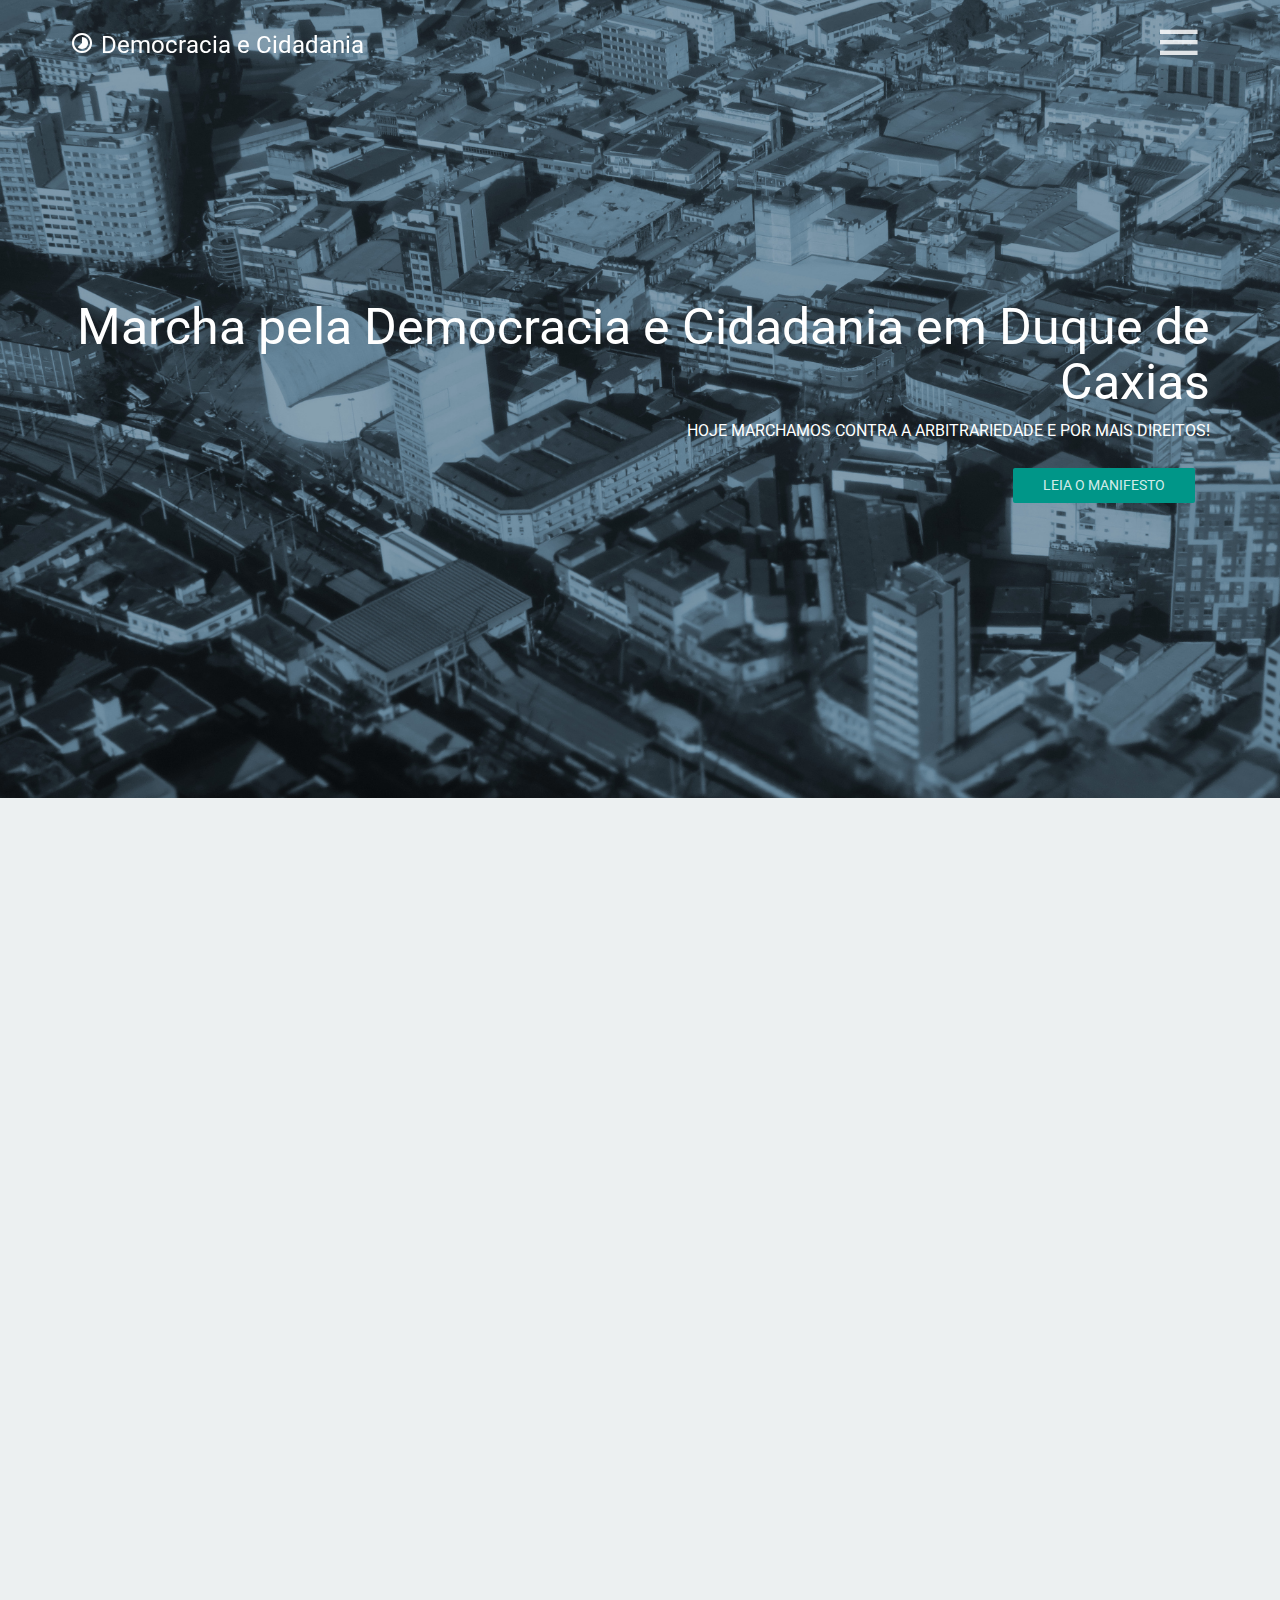
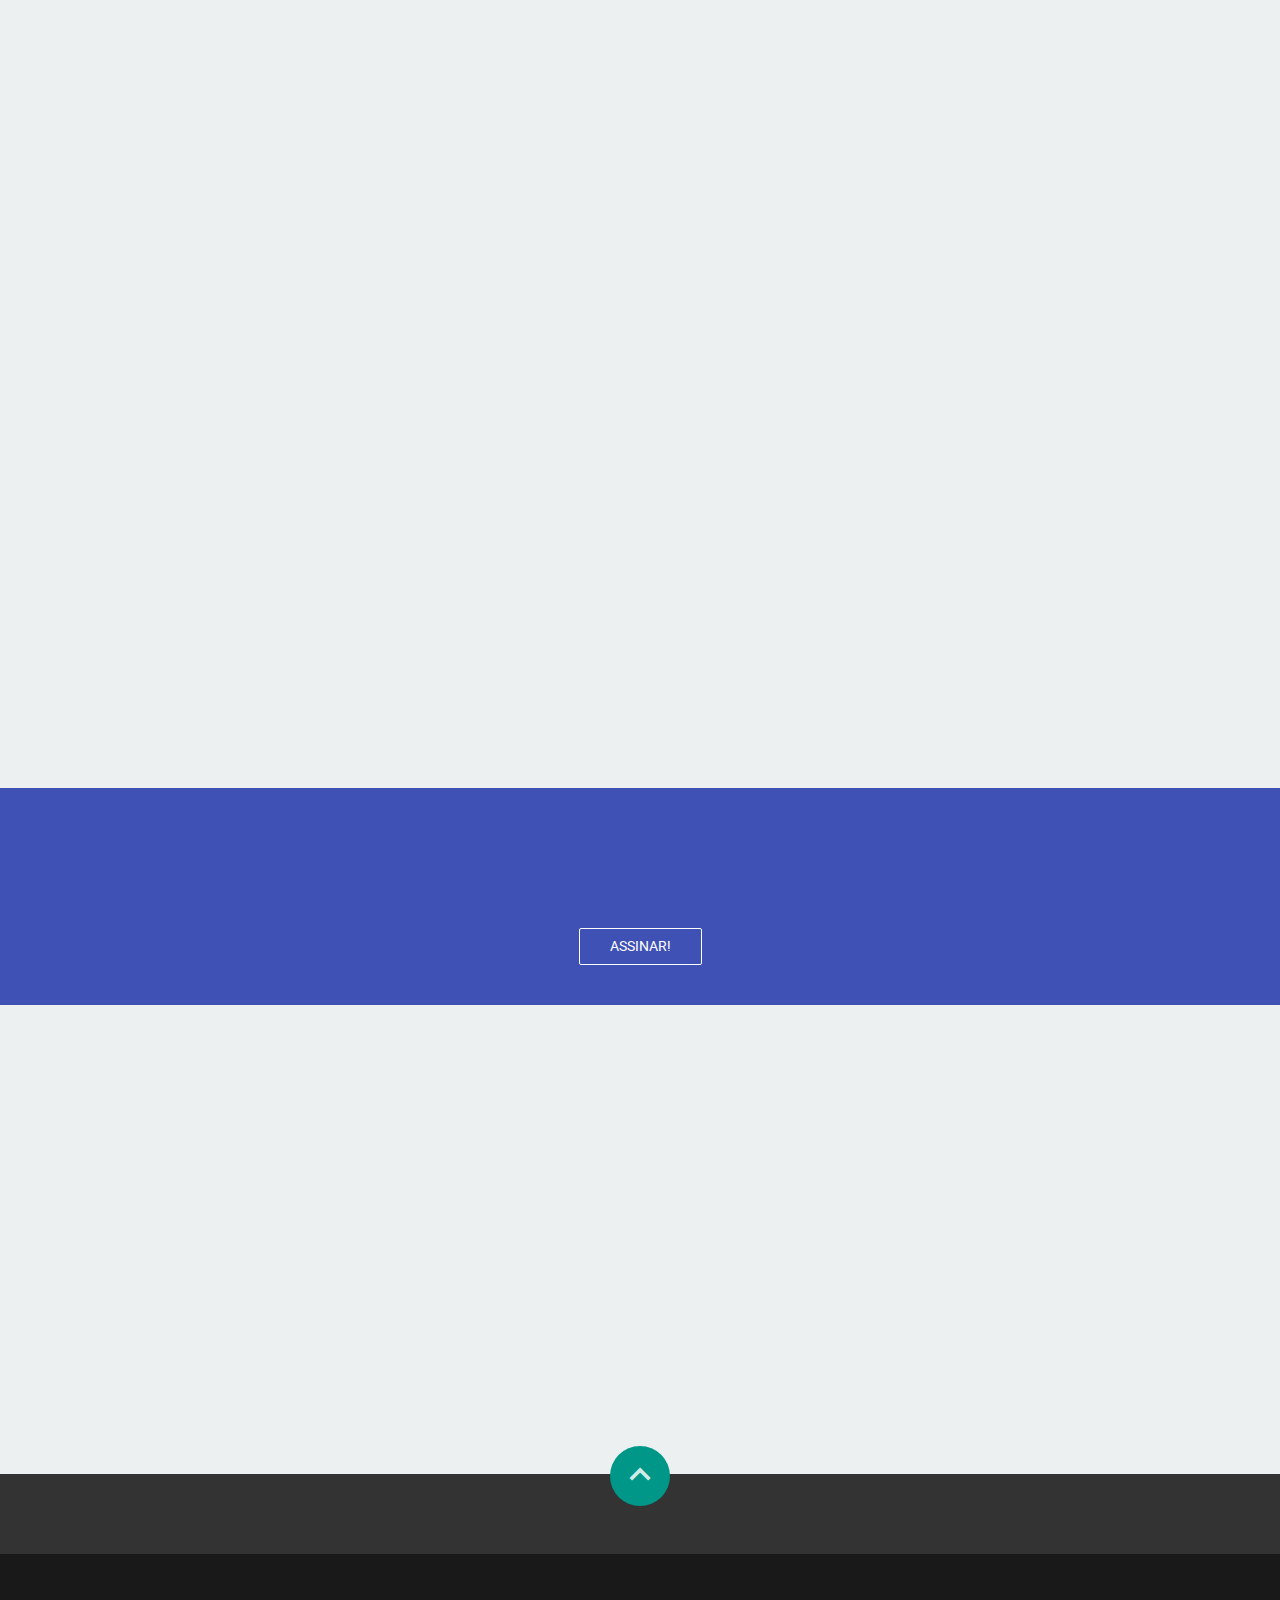
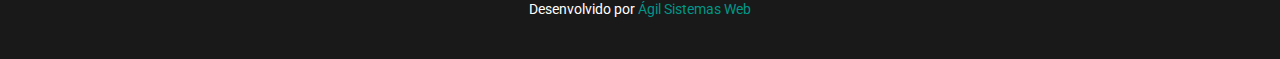
==== commit a673fd55: "Contador de apoios" ====
--- a/pluto/templates/index.html
+++ b/pluto/templates/index.html
@@ -122,7 +122,7 @@
               <div class="icon">
                 <i class="mdi-action-face-unlock"></i>
               </div>
-              <h3 class="timer">1046</h3>
+              <h3 class="timer">{{ count_apoios }}</h3>
               <hr>
               <h5>
                 Pessoas já assinaram
--- a/static/css/main.css
+++ b/static/css/main.css
@@ -228,7 +228,7 @@
 }
 .hero-area .contents h1 {
   font-size: 30px;
-  font-weight: 100;
+  font-weight: 400;
 }
 .hero-area .contents p {
   font-size: 16px;
